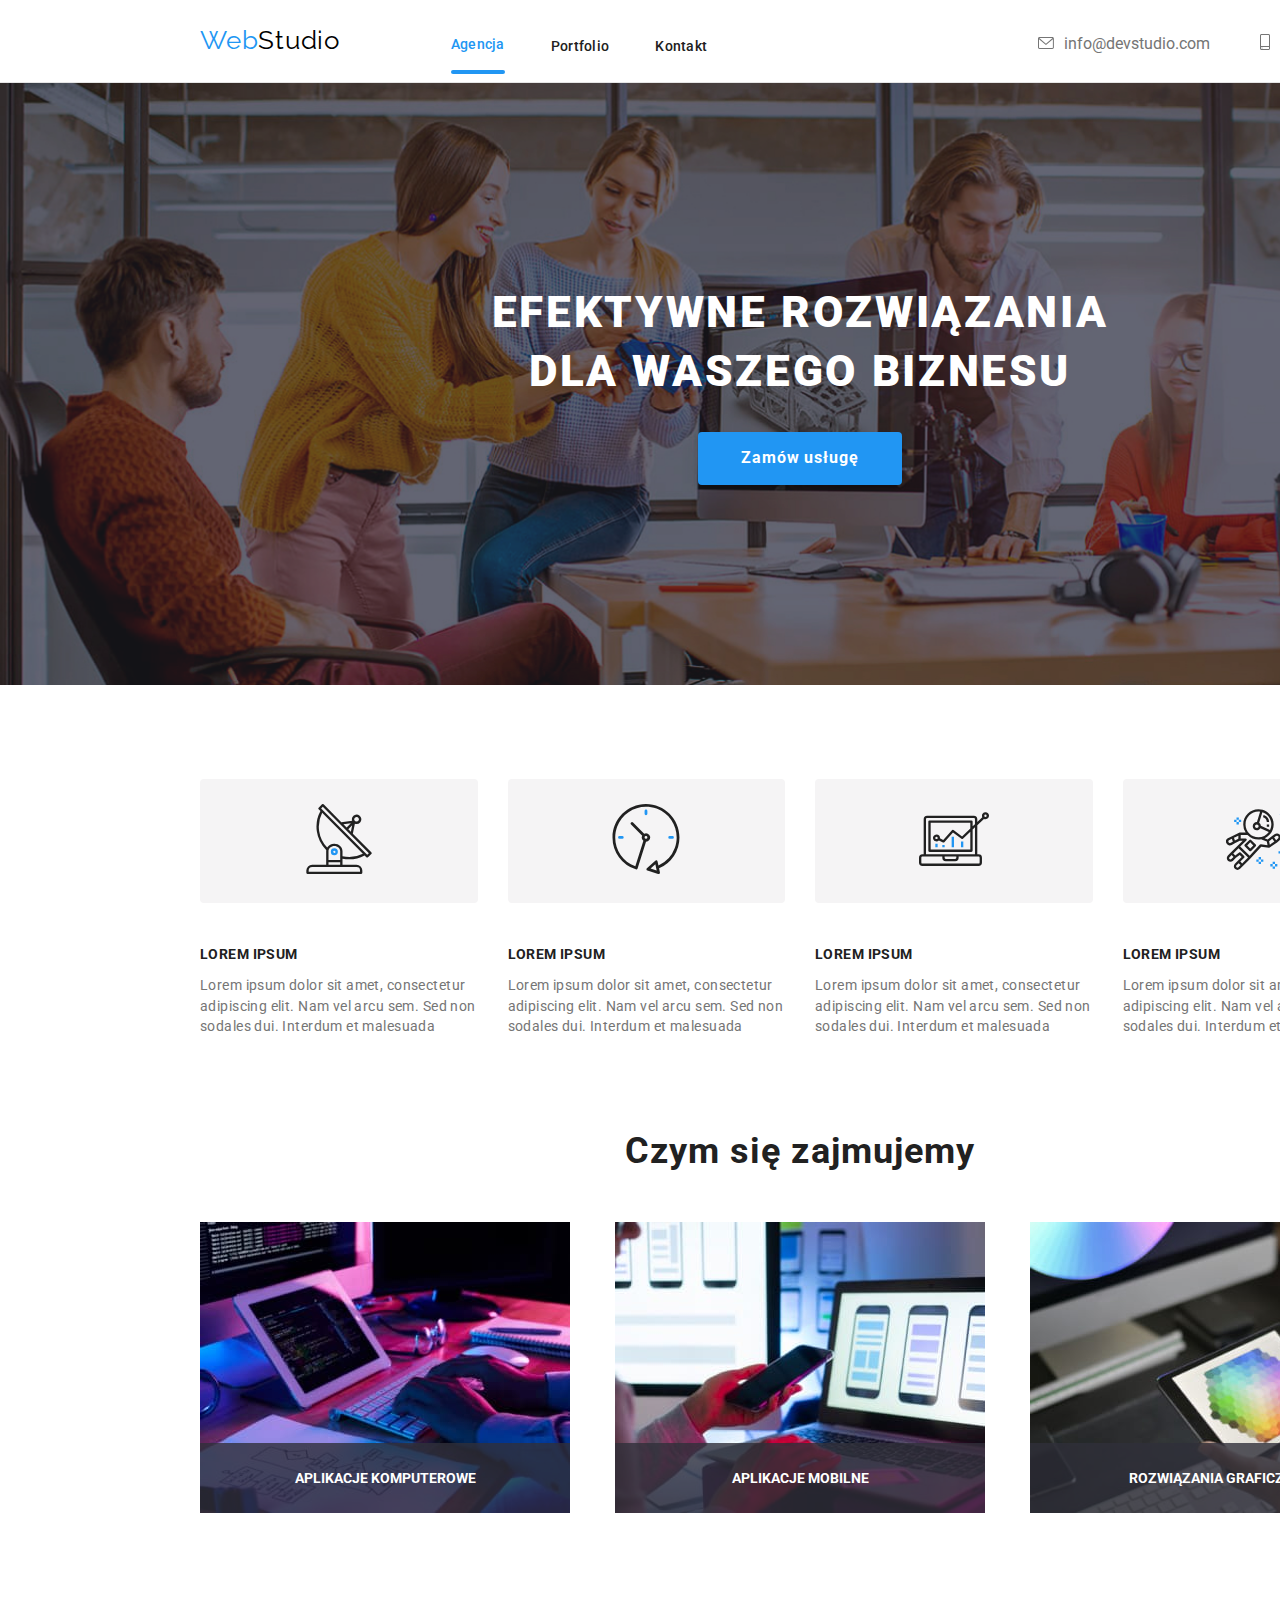
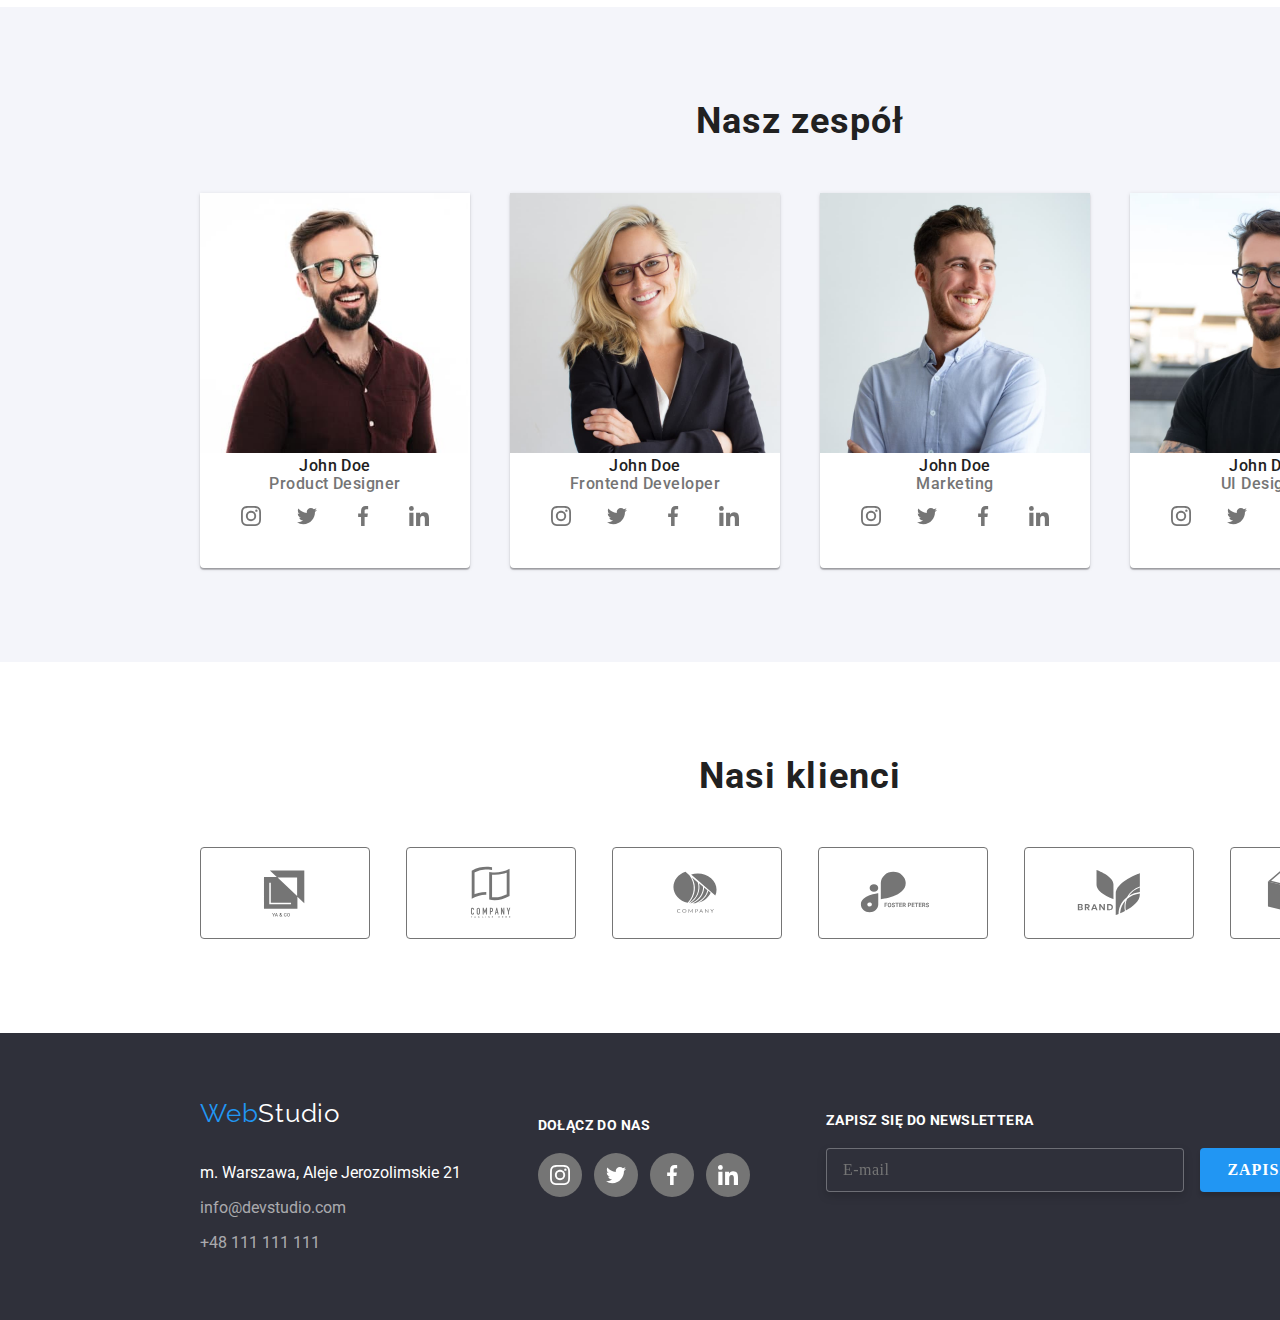
==== index.html @ c409498a "BEM" ====
<!DOCTYPE html>
<html lang="pl">
  <head>
    <meta charset="UTF-8" />
    <meta http-equiv="X-UA-Compatible" content="IE=edge" />
    <meta name="viewport" content="width=device-width, initial-scale=1.0" />
    <title>Studio</title>
    <link rel="stylesheet" href="css/modern-normalize.min.css" />
    <link rel="preconnect" href="https://fonts.googleapis.com" />
    <link rel="preconnect" href="https://fonts.gstatic.com" crossorigin />
    <link
      href="https://fonts.googleapis.com/css2?family=Raleway:wght@700&family=Roboto:wght@400;500;700;900&display=swap"
      rel="stylesheet"
    />
    <link rel="stylesheet" href="./css/main.min.css"/>
  </head>

  <body>
    <div class="page-wrapper">
      <header class="header-wrapper header--box">
        <!--start component logo -->
        <section>
          <a href="index.html" class="logo__link--text"
            >
            <div class="logo--underline">
              <span>Web</span><span class="logo--text-black">Studio</span>
            </div>
            </a
          >
        </section>
        <!-- end component logo -->
        <nav class="nav-position">
          <ul class="nav">
            <li>
              <a class="nav__link__text " href="index.html"
                ><span class="nav__text--side-active">Agencja</span></a
              >
            </li>
            <li>
              <a class="nav__link__text" href="portfolio.html"
                ><span class="nav__text--underline ">Portfolio</span></a
              >
            </li>
            <li>
              <a class="nav__link__text" href="#"
                ><span class="nav__text--underline">Kontakt</span></a
              >
            </li>
          </ul>
        </nav>

        <div class="header__contacts__wrapper">
          <a class="header__link--color  contact--underline" href="mailto:info@devstudio.com">
            <svg class="header__icon-envelope icon">
              <use href="./images/icons.svg#icon-envelope"></use></svg
            >info@devstudio.com</a
          >
            
          <a class="header__link--color contact--underline" href="tel:+48111111111">
            <svg class="header__icon-smartphone icon">
              <use href="./images/icons.svg#icon-smartphone"></use></svg
            >+48 111 111 111</a
          >
        </div>
      </header>

      <main>
        <section>
          <div class="title">
            <div class="banner-gradient">
              <h1 class="title-h1">
                efektywne rozwiązania dla waszego biznesu
              </h1>
              <button class="button-studio" type="button" data-modal-open>
                Zamów usługę
              </button>
            </div>
          </div>
        </section>

        <div class="container section-top">
          <div>
            <ul class="group-studio">
              <li>
                <div class="our-strengths-icon">
                  <svg class="icon">
                    <use href="./images/icons.svg#icon-antenna-1"></use>
                  </svg>
                </div>
                <h5>lorem ipsum</h5>
                <p class="our-strengths-text">
                  Lorem ipsum dolor sit amet, consectetur adipiscing elit. Nam
                  vel arcu sem. Sed non sodales dui. Interdum et malesuada
                </p>
              </li>
              <li>
                <div class="our-strengths-icon">
                  <svg class="icon">
                    <use href="./images/icons.svg#icon-clock-1"></use>
                  </svg>
                </div>
                <h5>lorem ipsum</h5>
                <p class="our-strengths-text">
                  Lorem ipsum dolor sit amet, consectetur adipiscing elit. Nam
                  vel arcu sem. Sed non sodales dui. Interdum et malesuada
                </p>
              </li>
              <li>
                <div class="our-strengths-icon">
                  <svg class="icon">
                    <use href="./images/icons.svg#icon-diagram-1"></use>
                  </svg>
                </div>
                <h5>lorem ipsum</h5>
                <p class="our-strengths-text">
                  Lorem ipsum dolor sit amet, consectetur adipiscing elit. Nam
                  vel arcu sem. Sed non sodales dui. Interdum et malesuada
                </p>
              </li>
              <li>
                <div class="our-strengths-icon">
                  <svg class="icon">
                    <use href="./images/icons.svg#icon-astronaut-1"></use>
                  </svg>
                </div>
                <h5>lorem ipsum</h5>
                <p class="our-strengths-text">
                  Lorem ipsum dolor sit amet, consectetur adipiscing elit. Nam
                  vel arcu sem. Sed non sodales dui. Interdum et malesuada
                </p>
              </li>
            </ul>
          </div>

          <section>
            <div>
              <h2>Czym się zajmujemy</h2>
              <ul class="group-studio">
                <li class="our-job">
                  <img
                    src="images/what_we_do/box_1.jpg"
                    alt="komputer"
                    width="370"
                    height="291"
                  />
                  <div class="our-job-background">
                    <p>Aplikacje komputerowe</p>
                  </div>
                </li>
                <li class="our-job">
                  <img
                    src="images/what_we_do/box_2.jpg"
                    alt="smartfon"
                    width="370"
                    height="291"
                  />
                  <div class="our-job-background">
                    <p>Aplikacje mobilne</p>
                  </div>
                </li>
                <li class="our-job">
                  <img
                    src="images/what_we_do/box_3.jpg"
                    alt="tablet"
                    width="370"
                    height="291"
                  />
                  <div class="our-job-background">
                    <p>Rozwiązania graficzne</p>
                  </div>
                </li>
              </ul>
            </div>
          </section>
        </div>

        <section>
          <div class="section-top section-team">
            <div class="container">
              <h2>Nasz zespół</h2>
              <ul class="group-studio">
                <li class="description-person box-shadow-person">
                  <img
                    src="images/our_team/team_card_1.jpg"
                    alt="Product Designer"
                    width="270"
                    height="260"
                  />
                  <p>John Doe</p>
                  <p class="position-person">Product Designer</p>
                  <div class="social-icons-person">
                    <ul class="social-icons__box">
                      <li class="social-icons__item">
                        <svg class="social-icons__icon icon">
                          <use href="./images/icons.svg#icon-instagram-2"></use>
                        </svg>
                      </li>
                      <li class="social-icons__item">
                        <svg class="social-icons__icon icon">
                          <use href="./images/icons.svg#icon-twitter-1"></use>
                        </svg>
                      </li>
                      <li class="social-icons__item">
                        <svg class="social-icons__icon icon">
                          <use href="./images/icons.svg#icon-facebook-1"></use>
                        </svg>
                      </li>
                      <li class="social-icons__item">
                        <svg class="social-icons__icon icon">
                          <use href="./images/icons.svg#icon-linkedin-1"></use>
                        </svg>
                      </li>
                    </ul>
                  </div>
                </li>

                <li class="description-person box-shadow-person">
                  <img
                    src="images/our_team/team_card_2.jpg"
                    alt="Frontend Developer"
                    width="270"
                    height="260"
                  />
                  <p>John Doe</p>
                  <p class="position-person">Frontend Developer</p>
                  <div class="social-icons-person">
                    <ul class="social-icons__box">
                      <li class="social-icons__item">
                        <svg class="social-icons__icon icon">
                          <use href="./images/icons.svg#icon-instagram-2"></use>
                        </svg>
                      </li>
                      <li class="social-icons__item">
                        <svg class="social-icons__icon icon">
                          <use href="./images/icons.svg#icon-twitter-1"></use>
                        </svg>
                      </li>
                      <li class="social-icons__item">
                        <svg class="social-icons__icon icon">
                          <use href="./images/icons.svg#icon-facebook-1"></use>
                        </svg>
                      </li>
                      <li class="social-icons__item">
                        <svg class="social-icons__icon icon">
                          <use href="./images/icons.svg#icon-linkedin-1"></use>
                        </svg>
                      </li>
                    </ul>
                  </div>
                </li>

                <li class="description-person box-shadow-person">
                  <img
                    src="images/our_team/team_card_3.jpg"
                    alt="Marketing"
                    width="270"
                    height="260"
                  />
                  <p>John Doe</p>
                  <p class="position-person">Marketing</p>
                  <div class="social-icons-person">
                    <ul class="social-icons__box">
                      <li class="social-icons__item">
                        <svg class="social-icons__icon icon">
                          <use href="./images/icons.svg#icon-instagram-2"></use>
                        </svg>
                      </li>
                      <li class="social-icons__item">
                        <svg class="social-icons__icon icon">
                          <use href="./images/icons.svg#icon-twitter-1"></use>
                        </svg>
                      </li>
                      <li class="social-icons__item">
                        <svg class="social-icons__icon icon">
                          <use href="./images/icons.svg#icon-facebook-1"></use>
                        </svg>
                      </li>
                      <li class="social-icons__item">
                        <svg class="social-icons__icon icon">
                          <use href="./images/icons.svg#icon-linkedin-1"></use>
                        </svg>
                      </li>
                    </ul>
                  </div>
                </li>

                <li class="description-person box-shadow-person">
                  <img
                    src="images/our_team/team_card_4.jpg"
                    alt="UI Designer"
                    width="270"
                    height="260"
                  />
                  <p>John Doe</p>
                  <p class="position-person">UI Designer</p>
                  <div class="social-icons-person">
                    <ul class="social-icons__box">
                      <li class="social-icons__item">
                        <svg class="social-icons__icon icon">
                          <use href="./images/icons.svg#icon-instagram-2"></use>
                        </svg>
                      </li>
                      <li class="social-icons__item">
                        <svg class="social-icons__icon icon">
                          <use href="./images/icons.svg#icon-twitter-1"></use>
                        </svg>
                      </li>
                      <li class="social-icons__item">
                        <svg class="social-icons__icon icon">
                          <use href="./images/icons.svg#icon-facebook-1"></use>
                        </svg>
                      </li>
                      <li class="social-icons__item">
                        <svg class="social-icons__icon icon">
                          <use href="./images/icons.svg#icon-linkedin-1"></use>
                        </svg>
                      </li>
                    </ul>
                  </div>
                </li>
              </ul>
            </div>
          </div>
        </section>
        <section class="section-top section-bottom container">
          <h2>Nasi klienci</h2>
          <ul class="customers">
            <li class="customers-icon-box">
              <svg class="icon">
                <use href="./images/icons.svg#icon-Logo"></use>
              </svg>
            </li>
            <li class="customers-icon-box">
              <svg class="icon">
                <use href="./images/icons.svg#icon-Logo1"></use>
              </svg>
            </li>
            <li class="customers-icon-box">
              <svg class="icon">
                <use href="./images/icons.svg#icon-Logo2"></use>
              </svg>
            </li>
            <li class="customers-icon-box">
              <svg class="icon">
                <use href="./images/icons.svg#icon-Logo3"></use>
              </svg>
            </li>
            <li class="customers-icon-box">
              <svg class="icon">
                <use href="./images/icons.svg#icon-Logo4"></use>
              </svg>
            </li>
            <li class="customers-icon-box">
              <svg class="icon">
                <use href="./images/icons.svg#icon-Logo5"></use>
              </svg>
            </li>
          </ul>
        </section>
      </main>

      <footer>
        <div class="footer-wrapper footer--background">
          <div>
            <!-- start component logo -->
            <section>
              <a href="index.html" class=" logo__link--text"
                ><span>Web</span><span class="logo--text-white">Studio</span></a
              >
            </section>
            <!-- end component logo -->
            <address class="footer__address--padding">
              <ul>
                <li>
                  <a
                    class="footer__link--color-white"
                    href="https://goo.gl/maps/inEjP3cUXhnqV63DA"
                    target="_blank"
                    rel="noopener nofollow noreferrer"
                  >
                    m. Warszawa, Aleje Jerozolimskie 21</a
                  >
                </li>
                <li>
                  <a class="footer__link--color-gray" href="mailto:info@devstudio.com"
                    >info@devstudio.com</a
                  >
                </li>
                <li>
                  <a class="footer__link--color-gray" href="tel:+48111111111"
                    >+48 111 111 111</a
                  >
                </li>
              </ul>
            </address>
          </div>
          <div class="footer__social-icons__box">
            <span class="footer__title">dołącz do nas</span>
              <div class="social-icon__box--space">
               <ul class="social-icons__box" >
                <li class="social-icons__item footer__social-icons__item">
                  <svg class="social-icons__icon icon">
                    <use href="./images/icons.svg#icon-instagram-2"></use>
                  </svg>
                </li>
                <li class="social-icons__item footer__social-icons__item">
                  <svg class="social-icons__icon icon">
                    <use href="./images/icons.svg#icon-twitter-1"></use>
                  </svg>
                </li>
                <li class="social-icons__item footer__social-icons__item">
                  <svg class="social-icons__icon icon">
                    <use href="./images/icons.svg#icon-facebook-1"></use>
                  </svg>
                </li>
                <li class="social-icons__item footer__social-icons__item">
                  <svg class="social-icons__icon icon">
                    <use href="./images/icons.svg#icon-linkedin-1"></use>
                  </svg>
                </li>
               </ul>
              </div>
          </div>
          <section class="footer__newsletter">
            <span class="footer__newsletter--title">Zapisz się do newslettera</span>
            <form name="signup_form" autocomplete="on" novalidate>
              <label>
                <input
                  type="email"
                  name="E-mail"
                  placeholder="E-mail"
                  class="footer__newsletter__input"
                />
              </label>
              <button type="submit" class="footer__newsletter__button">
                <span class="footer__newsletter__button--text">Zapisz się</span>
                <svg class="icon footer__newsletter__icon-send">
                  <use href="./images/icons.svg#icon-icon_send"></use>
                </svg>
              </button>
            </form>
          </section>
        </div>
      </footer>
      <div class="backdrop is-hidden" data-modal>
        <div class="modal">
          <button type="button" class="close-btn" data-modal-close>
            <svg>
              <use href="./images/icons.svg#icon-close-black-18dp-2-1" />
            </svg>
            </button>
            <h2 class="modal-title">
              Zostaw swoje dane w formularzu poniżej
            </h2>
            <form name="signup_form" autocomplete="on">
              <label class="form-element form-element-input">
                <span class="modal-form-text">Imię</span>
                <input type="text" name="name" class="modal-form-box" />
                <svg class="input-icon">
                  <use href="images/icons.svg#icon-icon_person"></use>
                </svg>
              </label>
              <label class="form-element form-element-input">
                <span class="modal-form-text">Telefon</span>
                <input type="tel" name="phone_number" class="modal-form-box" />
                <svg class="input-icon">
                  <use href="images/icons.svg#icon-icon_tel"></use>
                </svg>
              </label>
              <label class="form-element form-element-input">
                <span class="modal-form-text">E-mail</span>
                <input type="email" name="email" class="modal-form-box" />
                <svg class="input-icon">
                  <use href="./images/icons.svg#icon-email-black-18dp-1"></use>
                </svg>
              </label>
              <label class="form-element form-element-input">
                <span class="modal-form-text">Komentarz</span>
                <textarea
                  class="modal-form-textarea"
                  name="feedback"
                  rows="6"
                  placeholder="Wprowadź tekst"
                ></textarea>
              </label>
              <label class="modal-checkbox">
                
                <span class="modal-checkbox-text"
                  >Oświadczam iż akceptuję
                  <a href="#" class="modal-checkbox-link">Regulamin</a> i
                  <a href="#" class="modal-checkbox-link"
                    >Politykę Prywatności</a
                  ></span
                >
                <input
                  type="checkbox"
                  name="statute"
                  value="Oświadczam iż akceptuję Regulamin i Politykę Prywatności."
                />
                <span class="checkmark">
                  <svg class="modal-checkbox-icon">
                    <use href="./images/icons.svg#icon-icon-check"></use>
                  </svg>
                </span>
              </label>
              <div class="modal-button-position">
                <button type="submit" class="modal-form-button">Wyślij</button>
              </div>
            </form>
          </button>
        </div>
      </div>
    </div>
    <script src="./js/modal.js"></script>
  </body>
</html>
---- css/main.min.css ----
.title-h1{text-transform:uppercase;color:var(--white-color);width:617px;margin:0 auto}.title{text-align:center;background:var(--dark-color);background:url("../images/banner/banner.jpg") no-repeat 50% 50%/cover}.banner-gradient{background-color:var(--banner-background);padding:200px}.description-person{background:var(--white-color);font-weight:500;text-align:center;letter-spacing:.03em}.box-shadow-person{-webkit-box-shadow:0 1px 4px rgba(0,0,0,.12),0 1px 1px rgba(0,0,0,.14),0 2px 1px rgba(0,0,0,.2);box-shadow:0 1px 4px rgba(0,0,0,.12),0 1px 1px rgba(0,0,0,.14),0 2px 1px rgba(0,0,0,.2);border-bottom-left-radius:4px;border-bottom-right-radius:4px;padding-bottom:30px}.position-person,.social-icons-person{color:var(--gray-color)}.button-studio{text-align:center;margin-top:30px;background:var(--blue-color);border:2px solid var(--blue-color);border-radius:4px;-webkit-box-shadow:0px 4px 4px rgba(0,0,0,.25);box-shadow:0px 4px 4px rgba(0,0,0,.25);color:var(--white-color);font-weight:700;line-height:1.8;letter-spacing:.06em;padding:10px 41px}.button-studio:focus,.button-studio:hover{color:var(--blue-color);background-color:var(--white-color);-webkit-transition:var(--transition);transition:var(--transition)}.button-portfolio{font-style:medium;font-weight:500;line-height:1.39;background:var(--light-gray-color);border:var(--light-gray-color);border-radius:4px;display:inline;text-align:center;letter-spacing:.03em;margin:0px 8px 34px 0px;padding:6px 22px 6px 22px}.button-portfolio:focus,.button-portfolio:hover{background:var(--blue-color);color:var(--white-color);border:var(--blue-color);border-radius:4px;text-shadow:0px 4px 4px rgba(0,0,0,.25);-webkit-box-shadow:0 1px 1px rgba(0,0,0,.12),0 4px 4px rgba(0,0,0,.06),1px 4px 6px rgba(0,0,0,.16);box-shadow:0 1px 1px rgba(0,0,0,.12),0 4px 4px rgba(0,0,0,.06),1px 4px 6px rgba(0,0,0,.16);-webkit-transition:var(--transition);transition:var(--transition)}.group-buttons{display:-webkit-box;display:-ms-flexbox;display:flex;-webkit-box-pack:center;-ms-flex-pack:center;justify-content:center}.description-project-app{font-size:16px;line-height:2.5;color:var(--gray-color);padding-bottom:20px}.description-project-hidden{color:var(--white-color);background-color:var(--blue-transparent-background);font-size:18px;font-weight:400;line-height:1.55;letter-spacing:.03em;position:absolute;margin:0 auto;padding:50px 25px 50px 20px;-webkit-transform:translateY(100%);transform:translateY(100%);-webkit-transition:var(--transition);transition:var(--transition);z-index:0;visibility:hidden}.group-portfolio li:hover .description-project-hidden,.group-portfolio li:focus .description-project-hidden{-webkit-transform:translateY(0%);transform:translateY(0%);visibility:visible}.group-portfolio li:hover{-webkit-box-shadow:0 1px 1px rgba(0,0,0,.12),0 4px 4px rgba(0,0,0,.06),1px 4px 6px rgba(0,0,0,.16);box-shadow:0 1px 1px rgba(0,0,0,.12),0 4px 4px rgba(0,0,0,.06),1px 4px 6px rgba(0,0,0,.16);cursor:pointer}.description-project{position:relative;font-weight:700;font-size:18px;line-height:3.1;text-align:Left;vertical-align:Top;margin-top:15px;margin-bottom:30px;overflow:hidden;z-index:2}.description-project>p{padding-left:24px;background:var(--white-color);position:relative;z-index:2}.header__contacts__wrapper{display:-webkit-box;display:-ms-flexbox;display:flex;-webkit-box-pack:center;-ms-flex-pack:center;justify-content:center;-webkit-box-align:center;-ms-flex-align:center;align-items:center;gap:50px}.header__link--color{color:var(--gray-color)}.header__link--color:hover{color:var(--blue-color)}.header__icon-envelope{width:16px;height:12px;margin-right:10px}.header__icon-smartphone{width:10px;height:16px;margin-right:10px}.contact--underline{position:relative}.contact--underline::after{content:"";width:0;height:4px;position:absolute;top:36px;right:0;border-radius:2px;background:var(--blue-color);-webkit-transition:width .5s,right .5s;transition:width .5s,right .5s}.contact--underline:hover::after{width:100%;left:0}.footer__address--padding{padding-top:20px}.footer__link--color-white{color:var(--white-color);line-height:2.2}.footer__link--color-gray{color:var(--light-gray-text-color);line-height:2.2}.footer-wrapper{display:-webkit-box;display:-ms-flexbox;display:flex;-webkit-box-pack:justify;-ms-flex-pack:justify;justify-content:space-between;-webkit-box-align:center;-ms-flex-align:center;align-items:center;padding:60px 200px 60px 200px}.footer--background{background:var(--dark-color)}.header-wrapper{display:-webkit-box;display:-ms-flexbox;display:flex;-webkit-box-align:first baseline;-ms-flex-align:first baseline;align-items:first baseline;-webkit-box-pack:justify;-ms-flex-pack:justify;justify-content:space-between;padding:20px 200px 20px 200px}.header--box{border-bottom:1px solid var(--line-main-color)}.social-icons__box{display:-webkit-box;display:-ms-flexbox;display:flex;-webkit-box-pack:center;-ms-flex-pack:center;justify-content:center;-webkit-box-align:center;-ms-flex-align:center;align-items:center;gap:12px}.social-icon__box--space{padding-top:20px}.social-icons__item{border-radius:50%;text-align:center;width:44px;height:44px;padding-top:12px;cursor:pointer}.social-icons__item:focus,.social-icons__item:hover{background-color:var(--blue-color);color:var(--white-color);-webkit-transition:var(--transition);transition:var(--transition)}.social-icons__icon{width:20px;height:20px}.footer__title{font-size:14px;font-weight:700;letter-spacing:.03em;text-transform:uppercase;color:var(--white-color)}.footer__social-icons__box{display:-webkit-box;display:-ms-flexbox;display:flex;-webkit-box-orient:vertical;-webkit-box-direction:normal;-ms-flex-direction:column;flex-direction:column;padding-bottom:40px}.footer__social-icons__item{background-color:var(--gray-color);color:var(--white-color)}.logo__link--text{font-family:"raleway",sans-serif;color:var(--blue-color);font-size:26px;letter-spacing:.03em;line-height:1.6}.logo__link--text:hover .logo--text-white,.logo__link--text:hover .logo--text-black{color:var(--blue-color);-webkit-transition:var(--transition);transition:var(--transition)}.logo--underline{position:relative}.logo--underline::after{content:"";width:0;height:4px;position:absolute;top:51px;border-radius:2px;right:0;background:var(--blue-color);-webkit-transition:width .5s,right .5s;transition:width .5s,right .5s}.logo--underline:hover::after{width:100%;left:0}.logo--text-black{color:var(--logo-black-color)}.logo--text-white{color:var(--white-color)}.backdrop{position:fixed;left:0;top:0;width:100%;height:100%;background-color:rgba(0,0,0,.2);-webkit-transition-property:opacity,scale,visibility;transition-property:opacity,scale,visibility;-webkit-transition-duration:1s;transition-duration:1s}.is-hidden{scale:0;opacity:0;visibility:hidden;pointer-events:none}.modal{position:absolute;top:50%;left:50%;-webkit-transform:translate(-50%, -50%);transform:translate(-50%, -50%);width:528px;min-height:581px;background-color:var(--white-color)}.close-btn{position:absolute;right:8px;top:8px;background-color:var(--white-color);border:1px solid rgba(0,0,0,.1);border-radius:50%;width:30px;height:30px}.close-btn svg{margin-top:4px;width:18px;height:18px}input::-webkit-input-placeholder{font-family:Roboto serif;font-size:16px;font-weight:400;line-height:1.8;letter-spacing:.03em;text-align:left}input::-moz-placeholder{font-family:Roboto serif;font-size:16px;font-weight:400;line-height:1.8;letter-spacing:.03em;text-align:left}input:-ms-input-placeholder{font-family:Roboto serif;font-size:16px;font-weight:400;line-height:1.8;letter-spacing:.03em;text-align:left}input::-ms-input-placeholder{font-family:Roboto serif;font-size:16px;font-weight:400;line-height:1.8;letter-spacing:.03em;text-align:left}input::placeholder{font-family:Roboto serif;font-size:16px;font-weight:400;line-height:1.8;letter-spacing:.03em;text-align:left}.modal-title{font-family:Roboto serif;font-size:20px;font-weight:700;line-height:1.2;letter-spacing:.03em;text-align:center;color:var(--black-text-color);padding-bottom:2px;padding-top:2px;margin-top:40px;margin-bottom:12px}.form-element{display:-webkit-box;display:-ms-flexbox;display:flex;-webkit-box-orient:vertical;-webkit-box-direction:normal;-ms-flex-flow:column nowrap;flex-flow:column nowrap}.form-element-input{position:relative;width:448px;margin:0 auto}.input-icon{position:absolute;z-index:2;left:11px;top:39px;height:18px;width:18px;fill:var(--gray-color)}.modal-form-text{font-family:Roboto serif;font-size:12px;font-weight:400;line-height:14px;letter-spacing:.01em;text-align:left;color:var(--gray-color);padding-top:10px;padding-bottom:4px}textarea{width:448px;border:1px solid rgba(33,33,33,.2);border-radius:4px;height:120px;resize:none;padding-top:12px;padding-left:16px}textarea::-webkit-input-placeholder{font-family:Roboto serif;font-weight:400;font-size:12px;line-height:1.2;color:rgba(117,117,117,.5)}textarea::-moz-placeholder{font-family:Roboto serif;font-weight:400;font-size:12px;line-height:1.2;color:rgba(117,117,117,.5)}textarea:-ms-input-placeholder{font-family:Roboto serif;font-weight:400;font-size:12px;line-height:1.2;color:rgba(117,117,117,.5)}textarea::-ms-input-placeholder{font-family:Roboto serif;font-weight:400;font-size:12px;line-height:1.2;color:rgba(117,117,117,.5)}textarea::placeholder{font-family:Roboto serif;font-weight:400;font-size:12px;line-height:1.2;color:rgba(117,117,117,.5)}.modal-checkbox{display:-webkit-box;display:-ms-flexbox;display:flex;-webkit-box-align:center;-ms-flex-align:center;align-items:center;margin-top:20px;margin-bottom:30px}.modal-checkbox input{opacity:0;cursor:pointer;height:0;width:0}.checkmark{height:15px;width:16px;background-color:var(--white-color);border:2px solid #000;position:absolute;left:63px;cursor:pointer;border-radius:2px}.modal-checkbox-icon{height:15px;width:16px;visibility:hidden}.modal-checkbox input:checked~.checkmark .modal-checkbox-icon{background-color:var(--blue-color);border:none;border-radius:2px;visibility:visible;position:absolute;top:-2px;left:-2px}.modal-checkbox input:checked~.checkmark{border:2px solid var(--white-color)}.modal-checkbox-text{font-family:Roboto serif;font-weight:400;font-size:14px;line-height:2;letter-spacing:.03em;color:var(--gray-color);padding-left:88px;cursor:default}.modal-checkbox-link{color:var(--blue-color);text-decoration:underline;cursor:pointer}.modal-form-box{width:448px;border:1px solid rgba(33,33,33,.2);border-radius:4px;height:40px;position:relative;padding-left:42px;-webkit-box-sizing:border-box;box-sizing:border-box}.modal-form-box:focus+.input-icon,.modal-form-box:active+.input-icon,.modal-form-textarea:focus,.modal-form-textarea:active,.modal-form-box:active,.modal-form-box:focus{fill:var(--blue-color);border-color:var(--blue-color);outline:none;-webkit-transition:var(--transition);transition:var(--transition)}.modal-form-button{width:200px;height:50px;margin-bottom:40px;background:var(--blue-color);-webkit-box-shadow:0 4px 4px rgba(0,0,0,.15);box-shadow:0 4px 4px rgba(0,0,0,.15);border:none;border-radius:4px;font-family:Roboto serif;font-weight:700;font-size:16px;line-height:1.8;cursor:pointer;text-align:center;letter-spacing:.06em;color:var(--white-color);-webkit-transition:var(--transition);transition:var(--transition)}.modal-form-button:hover{-webkit-transform:scale(1.1);transform:scale(1.1)}.modal-button-position{display:-webkit-box;display:-ms-flexbox;display:flex;-webkit-box-pack:center;-ms-flex-pack:center;justify-content:center}.nav{display:-webkit-box;display:-ms-flexbox;display:flex;-webkit-box-pack:justify;-ms-flex-pack:justify;justify-content:space-between;-webkit-box-align:center;-ms-flex-align:center;align-items:center;gap:46px}.nav__link__text{font-style:medium;font-weight:500;font-size:14px;line-height:1.6;letter-spacing:.02em;color:var(--black-text-color)}.nav__text--side-active{color:var(--blue-color)}.nav__text--side-active:after{display:block;content:"";position:relative;width:100%;height:4px;top:15px;border-radius:2px;background:var(--blue-color);-webkit-transition:var(--transition);transition:var(--transition)}.nav__text--underline{position:relative}.nav__text--underline::after{content:"";width:0;height:4px;position:absolute;top:33px;right:0;border-radius:2px;background:var(--blue-color);-webkit-transition:width .5s,right .5s;transition:width .5s,right .5s}.nav__text--underline:hover::after{width:100%;left:0}.footer__newsletter{padding-bottom:50px}.footer__social-icon--title,.footer__newsletter--title{font-size:14px;font-weight:700;letter-spacing:.03em;text-transform:uppercase;color:var(--white-color)}.footer__newsletter__input{margin-top:18px;height:44px;width:358px;border:1px solid rgba(255,255,255,.3);border-radius:4px;background-color:var(--dark-color);-webkit-filter:drop-shadow(0 4px 4px rgba(0, 0, 0, 0.15));filter:drop-shadow(0 4px 4px rgba(0, 0, 0, 0.15));padding-left:16px;color:var(--white-color)}.footer__newsletter__icon-send{color:var(--white-color);height:24px;width:24px}.footer__newsletter__button{height:44px;width:200px;border:none;border-radius:4px;background-color:var(--blue-color);-webkit-box-shadow:0 4px 4px rgba(0,0,0,.15);box-shadow:0 4px 4px rgba(0,0,0,.15);cursor:pointer;display:-webkit-inline-box;display:-ms-inline-flexbox;display:inline-flex;-webkit-box-pack:center;-ms-flex-pack:center;justify-content:center;-webkit-box-align:center;-ms-flex-align:center;align-items:center;margin-left:12px;-webkit-transition:var(--transition);transition:var(--transition)}.footer__newsletter__button--text{padding:10px 24px 10px 0px;color:var(--white-color);font-family:Roboto serif;text-transform:uppercase;font-size:16px;font-weight:700;letter-spacing:.06em}.footer__newsletter__button:hover{-webkit-transform:scale(1.1);transform:scale(1.1)}.nav-position{padding-right:220px}.group-studio{display:-webkit-box;display:-ms-flexbox;display:flex;-webkit-box-pack:justify;-ms-flex-pack:justify;justify-content:space-between;padding-bottom:94px;gap:30px}.customers{display:-webkit-box;display:-ms-flexbox;display:flex;-webkit-box-pack:justify;-ms-flex-pack:justify;justify-content:space-between;text-align:center}.group-portfolio{display:-webkit-box;display:-ms-flexbox;display:flex;-ms-flex-wrap:wrap;flex-wrap:wrap;-webkit-box-pack:justify;-ms-flex-pack:justify;justify-content:space-between}.customers svg{width:106px;height:60px}.customers li{color:var(--gray-color);cursor:pointer}.customers li:hover,.customers li:focus{color:var(--blue-color);border:1px solid var(--blue-color);-webkit-transition:var(--transition);transition:var(--transition)}.customers-icon-box{-webkit-box-sizing:border-box;box-sizing:border-box;width:170px;height:92px;border:1px solid var(--gray-color);border-radius:4px;display:-webkit-box;display:-ms-flexbox;display:flex;-webkit-box-pack:center;-ms-flex-pack:center;justify-content:center;-webkit-box-align:center;-ms-flex-align:center;align-items:center}.our-strengths-text{font-size:14px;line-height:1.46;letter-spacing:.03em;color:var(--gray-color)}.our-job{position:relative}.our-job img{float:left}.our-job-background{position:absolute;color:var(--white-color);background-color:var(--grey-transparent-background);width:100%;bottom:0}.our-job-background>p{text-transform:uppercase;font-size:14px;font-weight:700;text-align:center;padding:27px}.our-strengths-icon{margin-bottom:30px;background-color:var(--light-gray-color);border-radius:4px;text-align:center;padding:25px 0px 25px 0px}.our-strengths-icon svg{width:70px;height:70px;cursor:auto}.section-team{background:var(--bg-team-white-color);width:1600px}*{margin:0;padding:0}a:hover,a:focus{color:var(--blue-color)}a:link{text-decoration:none;-webkit-transition:var(--transition);transition:var(--transition)}ul{list-style:none}address{font-style:normal}button{cursor:pointer}.page-wrapper{width:1600px;margin:0px auto}.container{width:1200px;margin:0px auto}.section-top{padding-top:94px}.section-bottom{padding-bottom:94px}.icon{display:inline-block;stroke-width:0;stroke:currentColor;fill:currentColor}:root{--black-text-color: #212121;--white-color: #ffffff;--gray-color: #757575;--dark-color: #2f303a;--blue-color: #2196f3;--line-main-color: #e5e5e5;--light-gray-color: #f5f4f5;--logo-black-color: #000000;--bg-team-white-color: #f4f5fa;--light-gray-text-color: rgba(255, 255, 255, 0.6);--banner-background: rgba(47, 48, 58, 0.4);--grey-transparent-background: rgba(47, 48, 58, 0.8);--transition: transform 250ms var(--cubic-bezier), background-color 250ms var(--cubic-bezier), border-color 250ms var(--cubic-bezier), visibility 250ms var(--cubic-bezier);--cubic-bezier: cubic-bezier(0.4, 0, 0.2, 1);--blue-transparent-background: #2196f3e6}body{font-family:"roboto",sans-serif;font-weight:400;font-size:16px;background:var(--white-color);color:var(--black-text-color)}h1{font-weight:900;font-size:44px;line-height:1.36;letter-spacing:.06em}h2{font-weight:700;font-size:36px;text-align:center;letter-spacing:.03em;margin-bottom:50px}h5{font-weight:700;font-size:14px;letter-spacing:.03em;text-transform:uppercase;line-height:3}/*# sourceMappingURL=main.min.css.map */
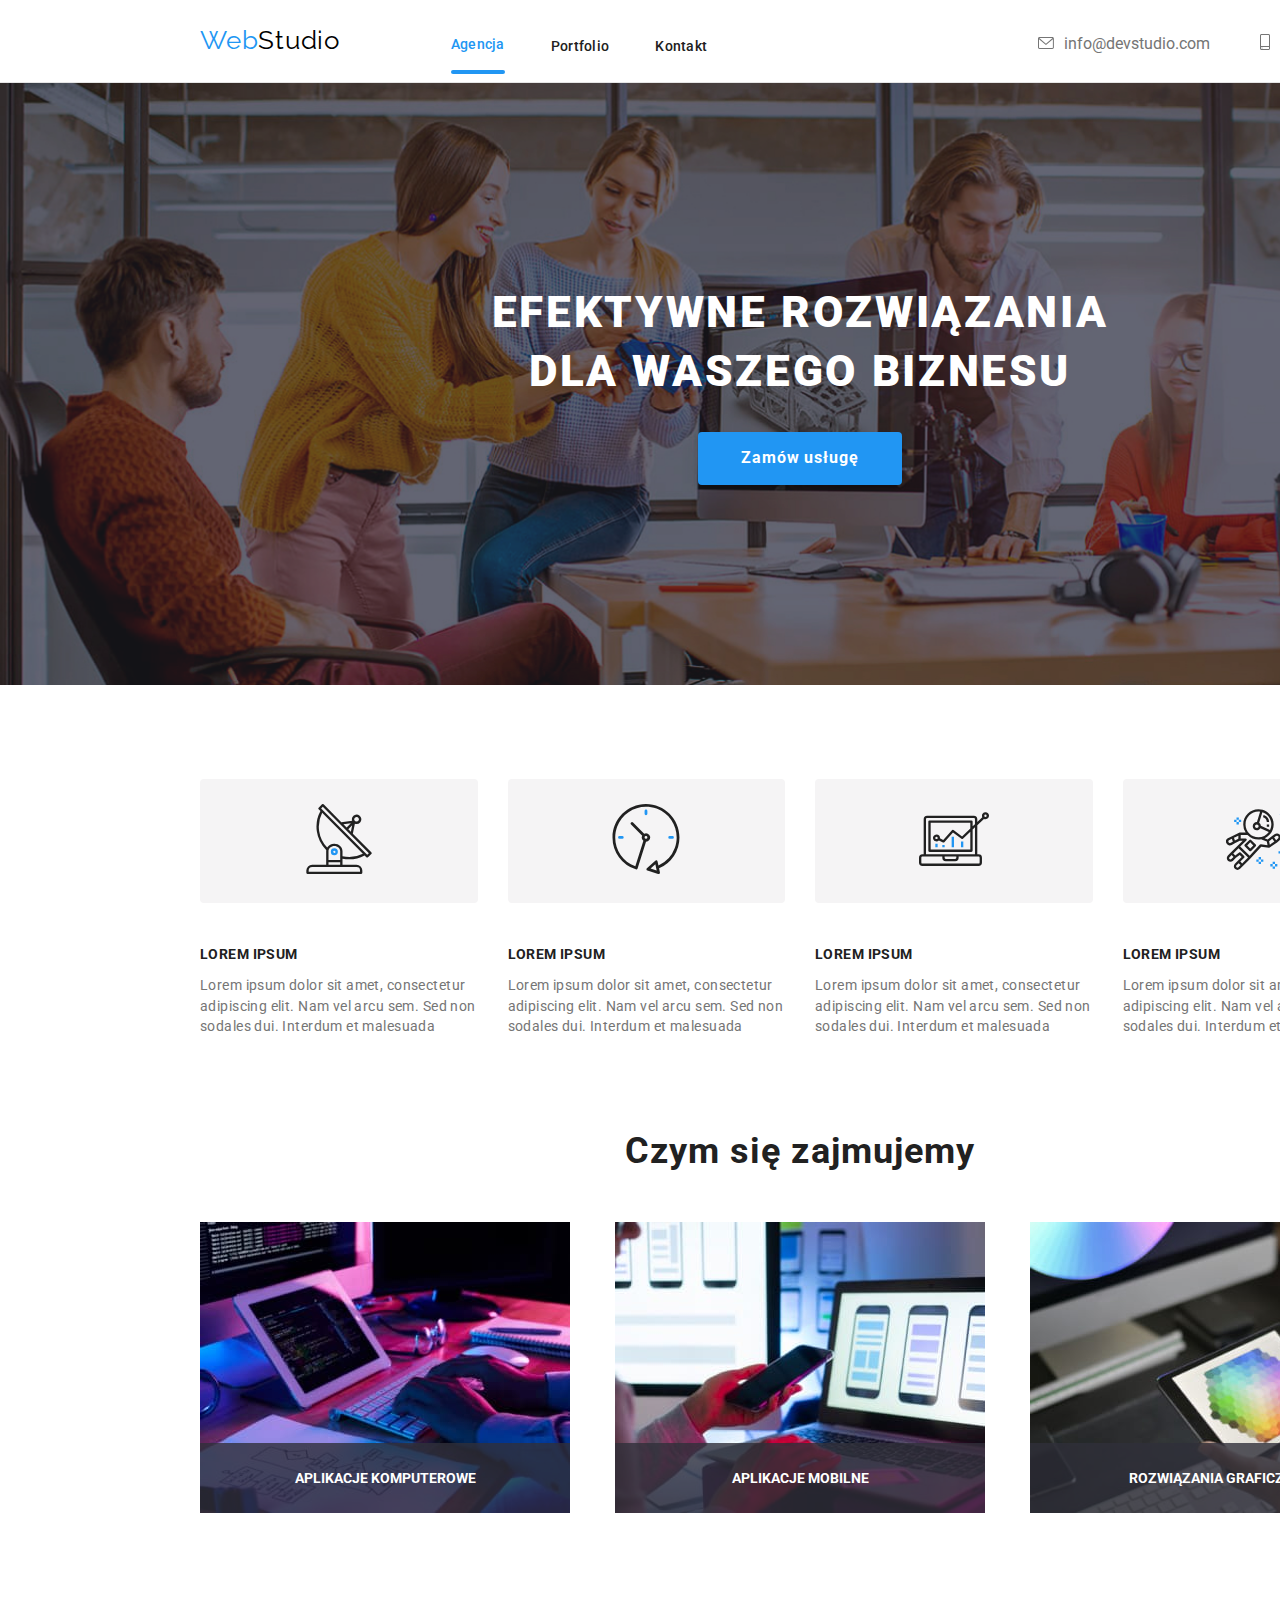
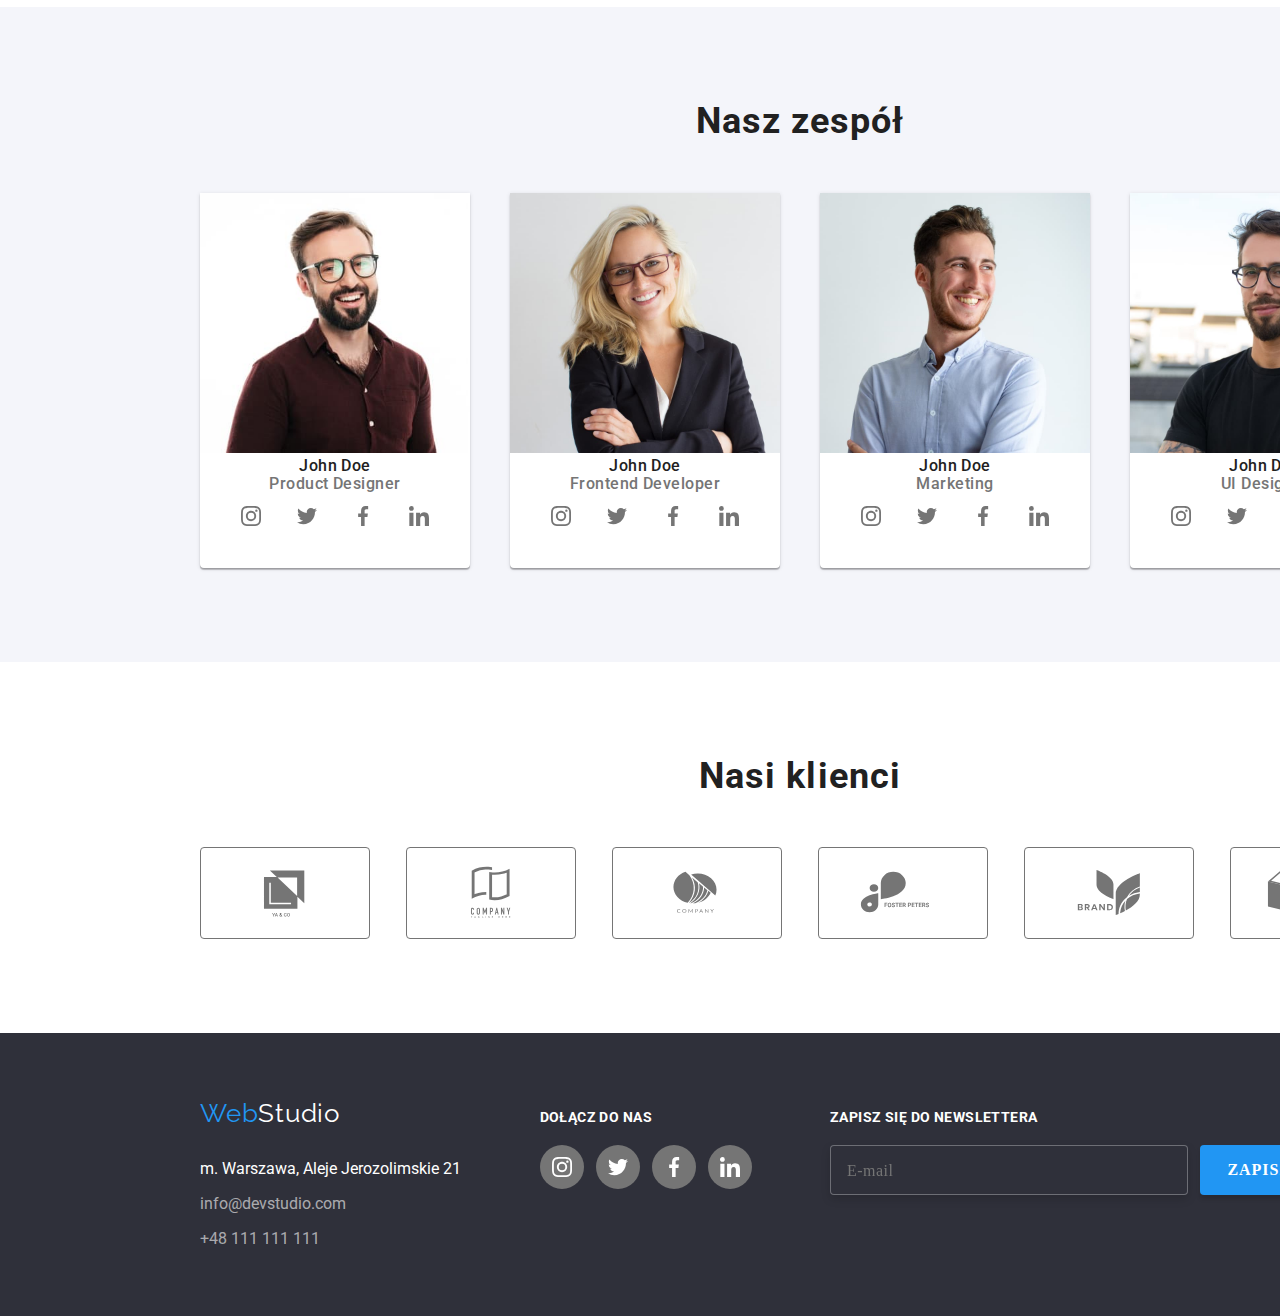
==== commit eccf74bd: "BEM footer" ====
--- a/index.html
+++ b/index.html
@@ -394,7 +394,7 @@
               </ul>
             </address>
           </div>
-          <div class="footer__social-icons__box">
+          <section class="footer__social-icons__box">
             <span class="footer__title">dołącz do nas</span>
               <div class="social-icon__box--space">
                <ul class="social-icons__box" >
@@ -420,21 +420,21 @@
                 </li>
                </ul>
               </div>
-          </div>
-          <section class="footer__newsletter">
-            <span class="footer__newsletter--title">Zapisz się do newslettera</span>
-            <form name="signup_form" autocomplete="on" novalidate>
+          </section>
+          <section class="footer__newsletter__box">
+            <span class="footer__title">Zapisz się do newslettera</span>
+            <form name="signup_form" autocomplete="on" novalidate class="item__flex">
               <label>
                 <input
                   type="email"
                   name="E-mail"
                   placeholder="E-mail"
-                  class="footer__newsletter__input"
+                  class="newsletter__input"
                 />
               </label>
-              <button type="submit" class="footer__newsletter__button">
-                <span class="footer__newsletter__button--text">Zapisz się</span>
-                <svg class="icon footer__newsletter__icon-send">
+              <button type="submit" class="newsletter__button">
+                <span class="newsletter__button__text">zapisz się</span>
+                <svg class="newsletter__icon-send icon">
                   <use href="./images/icons.svg#icon-icon_send"></use>
                 </svg>
               </button>
--- a/css/main.min.css
+++ b/css/main.min.css
@@ -1 +1 @@
-.title-h1{text-transform:uppercase;color:var(--white-color);width:617px;margin:0 auto}.title{text-align:center;background:var(--dark-color);background:url("../images/banner/banner.jpg") no-repeat 50% 50%/cover}.banner-gradient{background-color:var(--banner-background);padding:200px}.description-person{background:var(--white-color);font-weight:500;text-align:center;letter-spacing:.03em}.box-shadow-person{-webkit-box-shadow:0 1px 4px rgba(0,0,0,.12),0 1px 1px rgba(0,0,0,.14),0 2px 1px rgba(0,0,0,.2);box-shadow:0 1px 4px rgba(0,0,0,.12),0 1px 1px rgba(0,0,0,.14),0 2px 1px rgba(0,0,0,.2);border-bottom-left-radius:4px;border-bottom-right-radius:4px;padding-bottom:30px}.position-person,.social-icons-person{color:var(--gray-color)}.button-studio{text-align:center;margin-top:30px;background:var(--blue-color);border:2px solid var(--blue-color);border-radius:4px;-webkit-box-shadow:0px 4px 4px rgba(0,0,0,.25);box-shadow:0px 4px 4px rgba(0,0,0,.25);color:var(--white-color);font-weight:700;line-height:1.8;letter-spacing:.06em;padding:10px 41px}.button-studio:focus,.button-studio:hover{color:var(--blue-color);background-color:var(--white-color);-webkit-transition:var(--transition);transition:var(--transition)}.button-portfolio{font-style:medium;font-weight:500;line-height:1.39;background:var(--light-gray-color);border:var(--light-gray-color);border-radius:4px;display:inline;text-align:center;letter-spacing:.03em;margin:0px 8px 34px 0px;padding:6px 22px 6px 22px}.button-portfolio:focus,.button-portfolio:hover{background:var(--blue-color);color:var(--white-color);border:var(--blue-color);border-radius:4px;text-shadow:0px 4px 4px rgba(0,0,0,.25);-webkit-box-shadow:0 1px 1px rgba(0,0,0,.12),0 4px 4px rgba(0,0,0,.06),1px 4px 6px rgba(0,0,0,.16);box-shadow:0 1px 1px rgba(0,0,0,.12),0 4px 4px rgba(0,0,0,.06),1px 4px 6px rgba(0,0,0,.16);-webkit-transition:var(--transition);transition:var(--transition)}.group-buttons{display:-webkit-box;display:-ms-flexbox;display:flex;-webkit-box-pack:center;-ms-flex-pack:center;justify-content:center}.description-project-app{font-size:16px;line-height:2.5;color:var(--gray-color);padding-bottom:20px}.description-project-hidden{color:var(--white-color);background-color:var(--blue-transparent-background);font-size:18px;font-weight:400;line-height:1.55;letter-spacing:.03em;position:absolute;margin:0 auto;padding:50px 25px 50px 20px;-webkit-transform:translateY(100%);transform:translateY(100%);-webkit-transition:var(--transition);transition:var(--transition);z-index:0;visibility:hidden}.group-portfolio li:hover .description-project-hidden,.group-portfolio li:focus .description-project-hidden{-webkit-transform:translateY(0%);transform:translateY(0%);visibility:visible}.group-portfolio li:hover{-webkit-box-shadow:0 1px 1px rgba(0,0,0,.12),0 4px 4px rgba(0,0,0,.06),1px 4px 6px rgba(0,0,0,.16);box-shadow:0 1px 1px rgba(0,0,0,.12),0 4px 4px rgba(0,0,0,.06),1px 4px 6px rgba(0,0,0,.16);cursor:pointer}.description-project{position:relative;font-weight:700;font-size:18px;line-height:3.1;text-align:Left;vertical-align:Top;margin-top:15px;margin-bottom:30px;overflow:hidden;z-index:2}.description-project>p{padding-left:24px;background:var(--white-color);position:relative;z-index:2}.header__contacts__wrapper{display:-webkit-box;display:-ms-flexbox;display:flex;-webkit-box-pack:center;-ms-flex-pack:center;justify-content:center;-webkit-box-align:center;-ms-flex-align:center;align-items:center;gap:50px}.header__link--color{color:var(--gray-color)}.header__link--color:hover{color:var(--blue-color)}.header__icon-envelope{width:16px;height:12px;margin-right:10px}.header__icon-smartphone{width:10px;height:16px;margin-right:10px}.contact--underline{position:relative}.contact--underline::after{content:"";width:0;height:4px;position:absolute;top:36px;right:0;border-radius:2px;background:var(--blue-color);-webkit-transition:width .5s,right .5s;transition:width .5s,right .5s}.contact--underline:hover::after{width:100%;left:0}.footer__address--padding{padding-top:20px}.footer__link--color-white{color:var(--white-color);line-height:2.2}.footer__link--color-gray{color:var(--light-gray-text-color);line-height:2.2}.footer-wrapper{display:-webkit-box;display:-ms-flexbox;display:flex;-webkit-box-pack:justify;-ms-flex-pack:justify;justify-content:space-between;-webkit-box-align:center;-ms-flex-align:center;align-items:center;padding:60px 200px 60px 200px}.footer--background{background:var(--dark-color)}.header-wrapper{display:-webkit-box;display:-ms-flexbox;display:flex;-webkit-box-align:first baseline;-ms-flex-align:first baseline;align-items:first baseline;-webkit-box-pack:justify;-ms-flex-pack:justify;justify-content:space-between;padding:20px 200px 20px 200px}.header--box{border-bottom:1px solid var(--line-main-color)}.social-icons__box{display:-webkit-box;display:-ms-flexbox;display:flex;-webkit-box-pack:center;-ms-flex-pack:center;justify-content:center;-webkit-box-align:center;-ms-flex-align:center;align-items:center;gap:12px}.social-icon__box--space{padding-top:20px}.social-icons__item{border-radius:50%;text-align:center;width:44px;height:44px;padding-top:12px;cursor:pointer}.social-icons__item:focus,.social-icons__item:hover{background-color:var(--blue-color);color:var(--white-color);-webkit-transition:var(--transition);transition:var(--transition)}.social-icons__icon{width:20px;height:20px}.footer__title{font-size:14px;font-weight:700;letter-spacing:.03em;text-transform:uppercase;color:var(--white-color)}.footer__social-icons__box{display:-webkit-box;display:-ms-flexbox;display:flex;-webkit-box-orient:vertical;-webkit-box-direction:normal;-ms-flex-direction:column;flex-direction:column;padding-bottom:40px}.footer__social-icons__item{background-color:var(--gray-color);color:var(--white-color)}.logo__link--text{font-family:"raleway",sans-serif;color:var(--blue-color);font-size:26px;letter-spacing:.03em;line-height:1.6}.logo__link--text:hover .logo--text-white,.logo__link--text:hover .logo--text-black{color:var(--blue-color);-webkit-transition:var(--transition);transition:var(--transition)}.logo--underline{position:relative}.logo--underline::after{content:"";width:0;height:4px;position:absolute;top:51px;border-radius:2px;right:0;background:var(--blue-color);-webkit-transition:width .5s,right .5s;transition:width .5s,right .5s}.logo--underline:hover::after{width:100%;left:0}.logo--text-black{color:var(--logo-black-color)}.logo--text-white{color:var(--white-color)}.backdrop{position:fixed;left:0;top:0;width:100%;height:100%;background-color:rgba(0,0,0,.2);-webkit-transition-property:opacity,scale,visibility;transition-property:opacity,scale,visibility;-webkit-transition-duration:1s;transition-duration:1s}.is-hidden{scale:0;opacity:0;visibility:hidden;pointer-events:none}.modal{position:absolute;top:50%;left:50%;-webkit-transform:translate(-50%, -50%);transform:translate(-50%, -50%);width:528px;min-height:581px;background-color:var(--white-color)}.close-btn{position:absolute;right:8px;top:8px;background-color:var(--white-color);border:1px solid rgba(0,0,0,.1);border-radius:50%;width:30px;height:30px}.close-btn svg{margin-top:4px;width:18px;height:18px}input::-webkit-input-placeholder{font-family:Roboto serif;font-size:16px;font-weight:400;line-height:1.8;letter-spacing:.03em;text-align:left}input::-moz-placeholder{font-family:Roboto serif;font-size:16px;font-weight:400;line-height:1.8;letter-spacing:.03em;text-align:left}input:-ms-input-placeholder{font-family:Roboto serif;font-size:16px;font-weight:400;line-height:1.8;letter-spacing:.03em;text-align:left}input::-ms-input-placeholder{font-family:Roboto serif;font-size:16px;font-weight:400;line-height:1.8;letter-spacing:.03em;text-align:left}input::placeholder{font-family:Roboto serif;font-size:16px;font-weight:400;line-height:1.8;letter-spacing:.03em;text-align:left}.modal-title{font-family:Roboto serif;font-size:20px;font-weight:700;line-height:1.2;letter-spacing:.03em;text-align:center;color:var(--black-text-color);padding-bottom:2px;padding-top:2px;margin-top:40px;margin-bottom:12px}.form-element{display:-webkit-box;display:-ms-flexbox;display:flex;-webkit-box-orient:vertical;-webkit-box-direction:normal;-ms-flex-flow:column nowrap;flex-flow:column nowrap}.form-element-input{position:relative;width:448px;margin:0 auto}.input-icon{position:absolute;z-index:2;left:11px;top:39px;height:18px;width:18px;fill:var(--gray-color)}.modal-form-text{font-family:Roboto serif;font-size:12px;font-weight:400;line-height:14px;letter-spacing:.01em;text-align:left;color:var(--gray-color);padding-top:10px;padding-bottom:4px}textarea{width:448px;border:1px solid rgba(33,33,33,.2);border-radius:4px;height:120px;resize:none;padding-top:12px;padding-left:16px}textarea::-webkit-input-placeholder{font-family:Roboto serif;font-weight:400;font-size:12px;line-height:1.2;color:rgba(117,117,117,.5)}textarea::-moz-placeholder{font-family:Roboto serif;font-weight:400;font-size:12px;line-height:1.2;color:rgba(117,117,117,.5)}textarea:-ms-input-placeholder{font-family:Roboto serif;font-weight:400;font-size:12px;line-height:1.2;color:rgba(117,117,117,.5)}textarea::-ms-input-placeholder{font-family:Roboto serif;font-weight:400;font-size:12px;line-height:1.2;color:rgba(117,117,117,.5)}textarea::placeholder{font-family:Roboto serif;font-weight:400;font-size:12px;line-height:1.2;color:rgba(117,117,117,.5)}.modal-checkbox{display:-webkit-box;display:-ms-flexbox;display:flex;-webkit-box-align:center;-ms-flex-align:center;align-items:center;margin-top:20px;margin-bottom:30px}.modal-checkbox input{opacity:0;cursor:pointer;height:0;width:0}.checkmark{height:15px;width:16px;background-color:var(--white-color);border:2px solid #000;position:absolute;left:63px;cursor:pointer;border-radius:2px}.modal-checkbox-icon{height:15px;width:16px;visibility:hidden}.modal-checkbox input:checked~.checkmark .modal-checkbox-icon{background-color:var(--blue-color);border:none;border-radius:2px;visibility:visible;position:absolute;top:-2px;left:-2px}.modal-checkbox input:checked~.checkmark{border:2px solid var(--white-color)}.modal-checkbox-text{font-family:Roboto serif;font-weight:400;font-size:14px;line-height:2;letter-spacing:.03em;color:var(--gray-color);padding-left:88px;cursor:default}.modal-checkbox-link{color:var(--blue-color);text-decoration:underline;cursor:pointer}.modal-form-box{width:448px;border:1px solid rgba(33,33,33,.2);border-radius:4px;height:40px;position:relative;padding-left:42px;-webkit-box-sizing:border-box;box-sizing:border-box}.modal-form-box:focus+.input-icon,.modal-form-box:active+.input-icon,.modal-form-textarea:focus,.modal-form-textarea:active,.modal-form-box:active,.modal-form-box:focus{fill:var(--blue-color);border-color:var(--blue-color);outline:none;-webkit-transition:var(--transition);transition:var(--transition)}.modal-form-button{width:200px;height:50px;margin-bottom:40px;background:var(--blue-color);-webkit-box-shadow:0 4px 4px rgba(0,0,0,.15);box-shadow:0 4px 4px rgba(0,0,0,.15);border:none;border-radius:4px;font-family:Roboto serif;font-weight:700;font-size:16px;line-height:1.8;cursor:pointer;text-align:center;letter-spacing:.06em;color:var(--white-color);-webkit-transition:var(--transition);transition:var(--transition)}.modal-form-button:hover{-webkit-transform:scale(1.1);transform:scale(1.1)}.modal-button-position{display:-webkit-box;display:-ms-flexbox;display:flex;-webkit-box-pack:center;-ms-flex-pack:center;justify-content:center}.nav{display:-webkit-box;display:-ms-flexbox;display:flex;-webkit-box-pack:justify;-ms-flex-pack:justify;justify-content:space-between;-webkit-box-align:center;-ms-flex-align:center;align-items:center;gap:46px}.nav__link__text{font-style:medium;font-weight:500;font-size:14px;line-height:1.6;letter-spacing:.02em;color:var(--black-text-color)}.nav__text--side-active{color:var(--blue-color)}.nav__text--side-active:after{display:block;content:"";position:relative;width:100%;height:4px;top:15px;border-radius:2px;background:var(--blue-color);-webkit-transition:var(--transition);transition:var(--transition)}.nav__text--underline{position:relative}.nav__text--underline::after{content:"";width:0;height:4px;position:absolute;top:33px;right:0;border-radius:2px;background:var(--blue-color);-webkit-transition:width .5s,right .5s;transition:width .5s,right .5s}.nav__text--underline:hover::after{width:100%;left:0}.footer__newsletter{padding-bottom:50px}.footer__social-icon--title,.footer__newsletter--title{font-size:14px;font-weight:700;letter-spacing:.03em;text-transform:uppercase;color:var(--white-color)}.footer__newsletter__input{margin-top:18px;height:44px;width:358px;border:1px solid rgba(255,255,255,.3);border-radius:4px;background-color:var(--dark-color);-webkit-filter:drop-shadow(0 4px 4px rgba(0, 0, 0, 0.15));filter:drop-shadow(0 4px 4px rgba(0, 0, 0, 0.15));padding-left:16px;color:var(--white-color)}.footer__newsletter__icon-send{color:var(--white-color);height:24px;width:24px}.footer__newsletter__button{height:44px;width:200px;border:none;border-radius:4px;background-color:var(--blue-color);-webkit-box-shadow:0 4px 4px rgba(0,0,0,.15);box-shadow:0 4px 4px rgba(0,0,0,.15);cursor:pointer;display:-webkit-inline-box;display:-ms-inline-flexbox;display:inline-flex;-webkit-box-pack:center;-ms-flex-pack:center;justify-content:center;-webkit-box-align:center;-ms-flex-align:center;align-items:center;margin-left:12px;-webkit-transition:var(--transition);transition:var(--transition)}.footer__newsletter__button--text{padding:10px 24px 10px 0px;color:var(--white-color);font-family:Roboto serif;text-transform:uppercase;font-size:16px;font-weight:700;letter-spacing:.06em}.footer__newsletter__button:hover{-webkit-transform:scale(1.1);transform:scale(1.1)}.nav-position{padding-right:220px}.group-studio{display:-webkit-box;display:-ms-flexbox;display:flex;-webkit-box-pack:justify;-ms-flex-pack:justify;justify-content:space-between;padding-bottom:94px;gap:30px}.customers{display:-webkit-box;display:-ms-flexbox;display:flex;-webkit-box-pack:justify;-ms-flex-pack:justify;justify-content:space-between;text-align:center}.group-portfolio{display:-webkit-box;display:-ms-flexbox;display:flex;-ms-flex-wrap:wrap;flex-wrap:wrap;-webkit-box-pack:justify;-ms-flex-pack:justify;justify-content:space-between}.customers svg{width:106px;height:60px}.customers li{color:var(--gray-color);cursor:pointer}.customers li:hover,.customers li:focus{color:var(--blue-color);border:1px solid var(--blue-color);-webkit-transition:var(--transition);transition:var(--transition)}.customers-icon-box{-webkit-box-sizing:border-box;box-sizing:border-box;width:170px;height:92px;border:1px solid var(--gray-color);border-radius:4px;display:-webkit-box;display:-ms-flexbox;display:flex;-webkit-box-pack:center;-ms-flex-pack:center;justify-content:center;-webkit-box-align:center;-ms-flex-align:center;align-items:center}.our-strengths-text{font-size:14px;line-height:1.46;letter-spacing:.03em;color:var(--gray-color)}.our-job{position:relative}.our-job img{float:left}.our-job-background{position:absolute;color:var(--white-color);background-color:var(--grey-transparent-background);width:100%;bottom:0}.our-job-background>p{text-transform:uppercase;font-size:14px;font-weight:700;text-align:center;padding:27px}.our-strengths-icon{margin-bottom:30px;background-color:var(--light-gray-color);border-radius:4px;text-align:center;padding:25px 0px 25px 0px}.our-strengths-icon svg{width:70px;height:70px;cursor:auto}.section-team{background:var(--bg-team-white-color);width:1600px}*{margin:0;padding:0}a:hover,a:focus{color:var(--blue-color)}a:link{text-decoration:none;-webkit-transition:var(--transition);transition:var(--transition)}ul{list-style:none}address{font-style:normal}button{cursor:pointer}.page-wrapper{width:1600px;margin:0px auto}.container{width:1200px;margin:0px auto}.section-top{padding-top:94px}.section-bottom{padding-bottom:94px}.icon{display:inline-block;stroke-width:0;stroke:currentColor;fill:currentColor}:root{--black-text-color: #212121;--white-color: #ffffff;--gray-color: #757575;--dark-color: #2f303a;--blue-color: #2196f3;--line-main-color: #e5e5e5;--light-gray-color: #f5f4f5;--logo-black-color: #000000;--bg-team-white-color: #f4f5fa;--light-gray-text-color: rgba(255, 255, 255, 0.6);--banner-background: rgba(47, 48, 58, 0.4);--grey-transparent-background: rgba(47, 48, 58, 0.8);--transition: transform 250ms var(--cubic-bezier), background-color 250ms var(--cubic-bezier), border-color 250ms var(--cubic-bezier), visibility 250ms var(--cubic-bezier);--cubic-bezier: cubic-bezier(0.4, 0, 0.2, 1);--blue-transparent-background: #2196f3e6}body{font-family:"roboto",sans-serif;font-weight:400;font-size:16px;background:var(--white-color);color:var(--black-text-color)}h1{font-weight:900;font-size:44px;line-height:1.36;letter-spacing:.06em}h2{font-weight:700;font-size:36px;text-align:center;letter-spacing:.03em;margin-bottom:50px}h5{font-weight:700;font-size:14px;letter-spacing:.03em;text-transform:uppercase;line-height:3}/*# sourceMappingURL=main.min.css.map */+.title-h1{text-transform:uppercase;color:var(--white-color);width:617px;margin:0 auto}.title{text-align:center;background:var(--dark-color);background:url("../images/banner/banner.jpg") no-repeat 50% 50%/cover}.banner-gradient{background-color:var(--banner-background);padding:200px}.description-person{background:var(--white-color);font-weight:500;text-align:center;letter-spacing:.03em}.box-shadow-person{-webkit-box-shadow:0 1px 4px rgba(0,0,0,.12),0 1px 1px rgba(0,0,0,.14),0 2px 1px rgba(0,0,0,.2);box-shadow:0 1px 4px rgba(0,0,0,.12),0 1px 1px rgba(0,0,0,.14),0 2px 1px rgba(0,0,0,.2);border-bottom-left-radius:4px;border-bottom-right-radius:4px;padding-bottom:30px}.position-person,.social-icons-person{color:var(--gray-color)}.button-studio{text-align:center;margin-top:30px;background:var(--blue-color);border:2px solid var(--blue-color);border-radius:4px;-webkit-box-shadow:0px 4px 4px rgba(0,0,0,.25);box-shadow:0px 4px 4px rgba(0,0,0,.25);color:var(--white-color);font-weight:700;line-height:1.8;letter-spacing:.06em;padding:10px 41px}.button-studio:focus,.button-studio:hover{color:var(--blue-color);background-color:var(--white-color);-webkit-transition:var(--transition);transition:var(--transition)}.button-portfolio{font-style:medium;font-weight:500;line-height:1.39;background:var(--light-gray-color);border:var(--light-gray-color);border-radius:4px;display:inline;text-align:center;letter-spacing:.03em;margin:0px 8px 34px 0px;padding:6px 22px 6px 22px}.button-portfolio:focus,.button-portfolio:hover{background:var(--blue-color);color:var(--white-color);border:var(--blue-color);border-radius:4px;text-shadow:0px 4px 4px rgba(0,0,0,.25);-webkit-box-shadow:0 1px 1px rgba(0,0,0,.12),0 4px 4px rgba(0,0,0,.06),1px 4px 6px rgba(0,0,0,.16);box-shadow:0 1px 1px rgba(0,0,0,.12),0 4px 4px rgba(0,0,0,.06),1px 4px 6px rgba(0,0,0,.16);-webkit-transition:var(--transition);transition:var(--transition)}.group-buttons{display:-webkit-box;display:-ms-flexbox;display:flex;-webkit-box-pack:center;-ms-flex-pack:center;justify-content:center}.description-project-app{font-size:16px;line-height:2.5;color:var(--gray-color);padding-bottom:20px}.description-project-hidden{color:var(--white-color);background-color:var(--blue-transparent-background);font-size:18px;font-weight:400;line-height:1.55;letter-spacing:.03em;position:absolute;margin:0 auto;padding:50px 25px 50px 20px;-webkit-transform:translateY(100%);transform:translateY(100%);-webkit-transition:var(--transition);transition:var(--transition);z-index:0;visibility:hidden}.group-portfolio li:hover .description-project-hidden,.group-portfolio li:focus .description-project-hidden{-webkit-transform:translateY(0%);transform:translateY(0%);visibility:visible}.group-portfolio li:hover{-webkit-box-shadow:0 1px 1px rgba(0,0,0,.12),0 4px 4px rgba(0,0,0,.06),1px 4px 6px rgba(0,0,0,.16);box-shadow:0 1px 1px rgba(0,0,0,.12),0 4px 4px rgba(0,0,0,.06),1px 4px 6px rgba(0,0,0,.16);cursor:pointer}.description-project{position:relative;font-weight:700;font-size:18px;line-height:3.1;text-align:Left;vertical-align:Top;margin-top:15px;margin-bottom:30px;overflow:hidden;z-index:2}.description-project>p{padding-left:24px;background:var(--white-color);position:relative;z-index:2}.header__contacts__wrapper{display:-webkit-box;display:-ms-flexbox;display:flex;-webkit-box-pack:center;-ms-flex-pack:center;justify-content:center;-webkit-box-align:center;-ms-flex-align:center;align-items:center;gap:50px}.header__link--color{color:var(--gray-color)}.header__link--color:hover{color:var(--blue-color)}.header__icon-envelope{width:16px;height:12px;margin-right:10px}.header__icon-smartphone{width:10px;height:16px;margin-right:10px}.contact--underline{position:relative}.contact--underline::after{content:"";width:0;height:4px;position:absolute;top:36px;right:0;border-radius:2px;background:var(--blue-color);-webkit-transition:width .5s,right .5s;transition:width .5s,right .5s}.contact--underline:hover::after{width:100%;left:0}.footer__address--padding{padding-top:16px}.footer__link--color-white{color:var(--white-color);line-height:2.2}.footer__link--color-gray{color:var(--light-gray-text-color);line-height:2.2}.footer-wrapper{display:-webkit-box;display:-ms-flexbox;display:flex;-webkit-box-pack:justify;-ms-flex-pack:justify;justify-content:space-between;-webkit-box-align:first baseline;-ms-flex-align:first baseline;align-items:first baseline;padding:60px 200px 60px 200px}.footer--background{background:var(--dark-color)}.header-wrapper{display:-webkit-box;display:-ms-flexbox;display:flex;-webkit-box-align:first baseline;-ms-flex-align:first baseline;align-items:first baseline;-webkit-box-pack:justify;-ms-flex-pack:justify;justify-content:space-between;padding:20px 200px 20px 200px}.header--box{border-bottom:1px solid var(--line-main-color)}.social-icons__box{display:-webkit-box;display:-ms-flexbox;display:flex;-webkit-box-pack:center;-ms-flex-pack:center;justify-content:center;-webkit-box-align:center;-ms-flex-align:center;align-items:center;gap:12px}.social-icon__box--space{padding-top:20px}.social-icons__item{border-radius:50%;text-align:center;width:44px;height:44px;padding-top:12px;cursor:pointer}.social-icons__item:focus,.social-icons__item:hover{background-color:var(--blue-color);color:var(--white-color);-webkit-transition:var(--transition);transition:var(--transition)}.social-icons__icon{width:20px;height:20px}.footer__title{font-size:14px;font-weight:700;letter-spacing:.03em;text-transform:uppercase;color:var(--white-color)}.footer__social-icons__box{display:-webkit-box;display:-ms-flexbox;display:flex;-webkit-box-orient:vertical;-webkit-box-direction:normal;-ms-flex-direction:column;flex-direction:column;padding-bottom:40px}.footer__social-icons__item{background-color:var(--gray-color);color:var(--white-color)}.logo__link--text{font-family:"raleway",sans-serif;color:var(--blue-color);font-size:26px;letter-spacing:.03em;line-height:1.6}.logo__link--text:hover .logo--text-white,.logo__link--text:hover .logo--text-black{color:var(--blue-color);-webkit-transition:var(--transition);transition:var(--transition)}.logo--underline{position:relative}.logo--underline::after{content:"";width:0;height:4px;position:absolute;top:51px;border-radius:2px;right:0;background:var(--blue-color);-webkit-transition:width .5s,right .5s;transition:width .5s,right .5s}.logo--underline:hover::after{width:100%;left:0}.logo--text-black{color:var(--logo-black-color)}.logo--text-white{color:var(--white-color)}.backdrop{position:fixed;left:0;top:0;width:100%;height:100%;background-color:rgba(0,0,0,.2);-webkit-transition-property:opacity,scale,visibility;transition-property:opacity,scale,visibility;-webkit-transition-duration:1s;transition-duration:1s}.is-hidden{scale:0;opacity:0;visibility:hidden;pointer-events:none}.modal{position:absolute;top:50%;left:50%;-webkit-transform:translate(-50%, -50%);transform:translate(-50%, -50%);width:528px;min-height:581px;background-color:var(--white-color)}.close-btn{position:absolute;right:8px;top:8px;background-color:var(--white-color);border:1px solid rgba(0,0,0,.1);border-radius:50%;width:30px;height:30px}.close-btn svg{margin-top:4px;width:18px;height:18px}input::-webkit-input-placeholder{font-family:Roboto serif;font-size:16px;font-weight:400;line-height:1.8;letter-spacing:.03em;text-align:left}input::-moz-placeholder{font-family:Roboto serif;font-size:16px;font-weight:400;line-height:1.8;letter-spacing:.03em;text-align:left}input:-ms-input-placeholder{font-family:Roboto serif;font-size:16px;font-weight:400;line-height:1.8;letter-spacing:.03em;text-align:left}input::-ms-input-placeholder{font-family:Roboto serif;font-size:16px;font-weight:400;line-height:1.8;letter-spacing:.03em;text-align:left}input::placeholder{font-family:Roboto serif;font-size:16px;font-weight:400;line-height:1.8;letter-spacing:.03em;text-align:left}.modal-title{font-family:Roboto serif;font-size:20px;font-weight:700;line-height:1.2;letter-spacing:.03em;text-align:center;color:var(--black-text-color);padding-bottom:2px;padding-top:2px;margin-top:40px;margin-bottom:12px}.form-element{display:-webkit-box;display:-ms-flexbox;display:flex;-webkit-box-orient:vertical;-webkit-box-direction:normal;-ms-flex-flow:column nowrap;flex-flow:column nowrap}.form-element-input{position:relative;width:448px;margin:0 auto}.input-icon{position:absolute;z-index:2;left:11px;top:39px;height:18px;width:18px;fill:var(--gray-color)}.modal-form-text{font-family:Roboto serif;font-size:12px;font-weight:400;line-height:14px;letter-spacing:.01em;text-align:left;color:var(--gray-color);padding-top:10px;padding-bottom:4px}textarea{width:448px;border:1px solid rgba(33,33,33,.2);border-radius:4px;height:120px;resize:none;padding-top:12px;padding-left:16px}textarea::-webkit-input-placeholder{font-family:Roboto serif;font-weight:400;font-size:12px;line-height:1.2;color:rgba(117,117,117,.5)}textarea::-moz-placeholder{font-family:Roboto serif;font-weight:400;font-size:12px;line-height:1.2;color:rgba(117,117,117,.5)}textarea:-ms-input-placeholder{font-family:Roboto serif;font-weight:400;font-size:12px;line-height:1.2;color:rgba(117,117,117,.5)}textarea::-ms-input-placeholder{font-family:Roboto serif;font-weight:400;font-size:12px;line-height:1.2;color:rgba(117,117,117,.5)}textarea::placeholder{font-family:Roboto serif;font-weight:400;font-size:12px;line-height:1.2;color:rgba(117,117,117,.5)}.modal-checkbox{display:-webkit-box;display:-ms-flexbox;display:flex;-webkit-box-align:center;-ms-flex-align:center;align-items:center;margin-top:20px;margin-bottom:30px}.modal-checkbox input{opacity:0;cursor:pointer;height:0;width:0}.checkmark{height:15px;width:16px;background-color:var(--white-color);border:2px solid #000;position:absolute;left:63px;cursor:pointer;border-radius:2px}.modal-checkbox-icon{height:15px;width:16px;visibility:hidden}.modal-checkbox input:checked~.checkmark .modal-checkbox-icon{background-color:var(--blue-color);border:none;border-radius:2px;visibility:visible;position:absolute;top:-2px;left:-2px}.modal-checkbox input:checked~.checkmark{border:2px solid var(--white-color)}.modal-checkbox-text{font-family:Roboto serif;font-weight:400;font-size:14px;line-height:2;letter-spacing:.03em;color:var(--gray-color);padding-left:88px;cursor:default}.modal-checkbox-link{color:var(--blue-color);text-decoration:underline;cursor:pointer}.modal-form-box{width:448px;border:1px solid rgba(33,33,33,.2);border-radius:4px;height:40px;position:relative;padding-left:42px;-webkit-box-sizing:border-box;box-sizing:border-box}.modal-form-box:focus+.input-icon,.modal-form-box:active+.input-icon,.modal-form-textarea:focus,.modal-form-textarea:active,.modal-form-box:active,.modal-form-box:focus{fill:var(--blue-color);border-color:var(--blue-color);outline:none;-webkit-transition:var(--transition);transition:var(--transition)}.modal-form-button{width:200px;height:50px;margin-bottom:40px;background:var(--blue-color);-webkit-box-shadow:0 4px 4px rgba(0,0,0,.15);box-shadow:0 4px 4px rgba(0,0,0,.15);border:none;border-radius:4px;font-family:Roboto serif;font-weight:700;font-size:16px;line-height:1.8;cursor:pointer;text-align:center;letter-spacing:.06em;color:var(--white-color);-webkit-transition:var(--transition);transition:var(--transition)}.modal-form-button:hover{-webkit-transform:scale(1.1);transform:scale(1.1)}.modal-button-position{display:-webkit-box;display:-ms-flexbox;display:flex;-webkit-box-pack:center;-ms-flex-pack:center;justify-content:center}.nav{display:-webkit-box;display:-ms-flexbox;display:flex;-webkit-box-pack:justify;-ms-flex-pack:justify;justify-content:space-between;-webkit-box-align:center;-ms-flex-align:center;align-items:center;gap:46px}.nav__link__text{font-style:medium;font-weight:500;font-size:14px;line-height:1.6;letter-spacing:.02em;color:var(--black-text-color)}.nav__text--side-active{color:var(--blue-color)}.nav__text--side-active:after{display:block;content:"";position:relative;width:100%;height:4px;top:15px;border-radius:2px;background:var(--blue-color);-webkit-transition:var(--transition);transition:var(--transition)}.nav__text--underline{position:relative}.nav__text--underline::after{content:"";width:0;height:4px;position:absolute;top:33px;right:0;border-radius:2px;background:var(--blue-color);-webkit-transition:width .5s,right .5s;transition:width .5s,right .5s}.nav__text--underline:hover::after{width:100%;left:0}.nav-position{padding-right:220px}.group-studio{display:-webkit-box;display:-ms-flexbox;display:flex;-webkit-box-pack:justify;-ms-flex-pack:justify;justify-content:space-between;padding-bottom:94px;gap:30px}.customers{display:-webkit-box;display:-ms-flexbox;display:flex;-webkit-box-pack:justify;-ms-flex-pack:justify;justify-content:space-between;text-align:center}.group-portfolio{display:-webkit-box;display:-ms-flexbox;display:flex;-ms-flex-wrap:wrap;flex-wrap:wrap;-webkit-box-pack:justify;-ms-flex-pack:justify;justify-content:space-between}.customers svg{width:106px;height:60px}.customers li{color:var(--gray-color);cursor:pointer}.customers li:hover,.customers li:focus{color:var(--blue-color);border:1px solid var(--blue-color);-webkit-transition:var(--transition);transition:var(--transition)}.customers-icon-box{-webkit-box-sizing:border-box;box-sizing:border-box;width:170px;height:92px;border:1px solid var(--gray-color);border-radius:4px;display:-webkit-box;display:-ms-flexbox;display:flex;-webkit-box-pack:center;-ms-flex-pack:center;justify-content:center;-webkit-box-align:center;-ms-flex-align:center;align-items:center}.our-strengths-text{font-size:14px;line-height:1.46;letter-spacing:.03em;color:var(--gray-color)}.our-job{position:relative}.our-job img{float:left}.our-job-background{position:absolute;color:var(--white-color);background-color:var(--grey-transparent-background);width:100%;bottom:0}.our-job-background>p{text-transform:uppercase;font-size:14px;font-weight:700;text-align:center;padding:27px}.our-strengths-icon{margin-bottom:30px;background-color:var(--light-gray-color);border-radius:4px;text-align:center;padding:25px 0px 25px 0px}.our-strengths-icon svg{width:70px;height:70px;cursor:auto}.section-team{background:var(--bg-team-white-color);width:1600px}.footer__newsletter__box{padding-bottom:40px;display:-webkit-box;display:-ms-flexbox;display:flex;-webkit-box-orient:vertical;-webkit-box-direction:normal;-ms-flex-direction:column;flex-direction:column;gap:20px}.footer__title{font-size:14px;font-weight:700;letter-spacing:.03em;text-transform:uppercase;color:var(--white-color)}.newsletter__input{height:50px;width:358px;border:1px solid rgba(255,255,255,.3);border-radius:4px;background-color:var(--dark-color);-webkit-filter:drop-shadow(0 4px 4px rgba(0, 0, 0, 0.15));filter:drop-shadow(0 4px 4px rgba(0, 0, 0, 0.15));padding-left:16px;color:var(--white-color)}.newsletter__button{height:50px;width:200px;border:none;border-radius:4px;background-color:var(--blue-color);-webkit-box-shadow:0 4px 4px rgba(0,0,0,.15);box-shadow:0 4px 4px rgba(0,0,0,.15);cursor:pointer;display:-webkit-box;display:-ms-flexbox;display:flex;-webkit-box-pack:center;-ms-flex-pack:center;justify-content:center;-webkit-box-align:center;-ms-flex-align:center;align-items:center;gap:24px;-webkit-transition:var(--transition);transition:var(--transition)}.newsletter__button__text{color:var(--white-color);font-family:Roboto serif;text-transform:uppercase;font-size:16px;font-weight:700;letter-spacing:.06em}.newsletter__button:hover{-webkit-transform:scale(1.1);transform:scale(1.1)}.item__flex{display:-webkit-box;display:-ms-flexbox;display:flex;-webkit-box-pack:center;-ms-flex-pack:center;justify-content:center;-webkit-box-align:center;-ms-flex-align:center;align-items:center;gap:12px}.newsletter__icon-send{color:var(--white-color);height:24px;width:24px}*{margin:0;padding:0}a:hover,a:focus{color:var(--blue-color)}a:link{text-decoration:none;-webkit-transition:var(--transition);transition:var(--transition)}ul{list-style:none}address{font-style:normal}button{cursor:pointer}.page-wrapper{width:1600px;margin:0px auto}.container{width:1200px;margin:0px auto}.section-top{padding-top:94px}.section-bottom{padding-bottom:94px}.icon{display:inline-block;stroke-width:0;stroke:currentColor;fill:currentColor}:root{--black-text-color: #212121;--white-color: #ffffff;--gray-color: #757575;--dark-color: #2f303a;--blue-color: #2196f3;--line-main-color: #e5e5e5;--light-gray-color: #f5f4f5;--logo-black-color: #000000;--bg-team-white-color: #f4f5fa;--light-gray-text-color: rgba(255, 255, 255, 0.6);--banner-background: rgba(47, 48, 58, 0.4);--grey-transparent-background: rgba(47, 48, 58, 0.8);--transition: transform 250ms var(--cubic-bezier), background-color 250ms var(--cubic-bezier), border-color 250ms var(--cubic-bezier), visibility 250ms var(--cubic-bezier);--cubic-bezier: cubic-bezier(0.4, 0, 0.2, 1);--blue-transparent-background: #2196f3e6}body{font-family:"roboto",sans-serif;font-weight:400;font-size:16px;background:var(--white-color);color:var(--black-text-color)}h1{font-weight:900;font-size:44px;line-height:1.36;letter-spacing:.06em}h2{font-weight:700;font-size:36px;text-align:center;letter-spacing:.03em;margin-bottom:50px}h5{font-weight:700;font-size:14px;letter-spacing:.03em;text-transform:uppercase;line-height:3}/*# sourceMappingURL=main.min.css.map */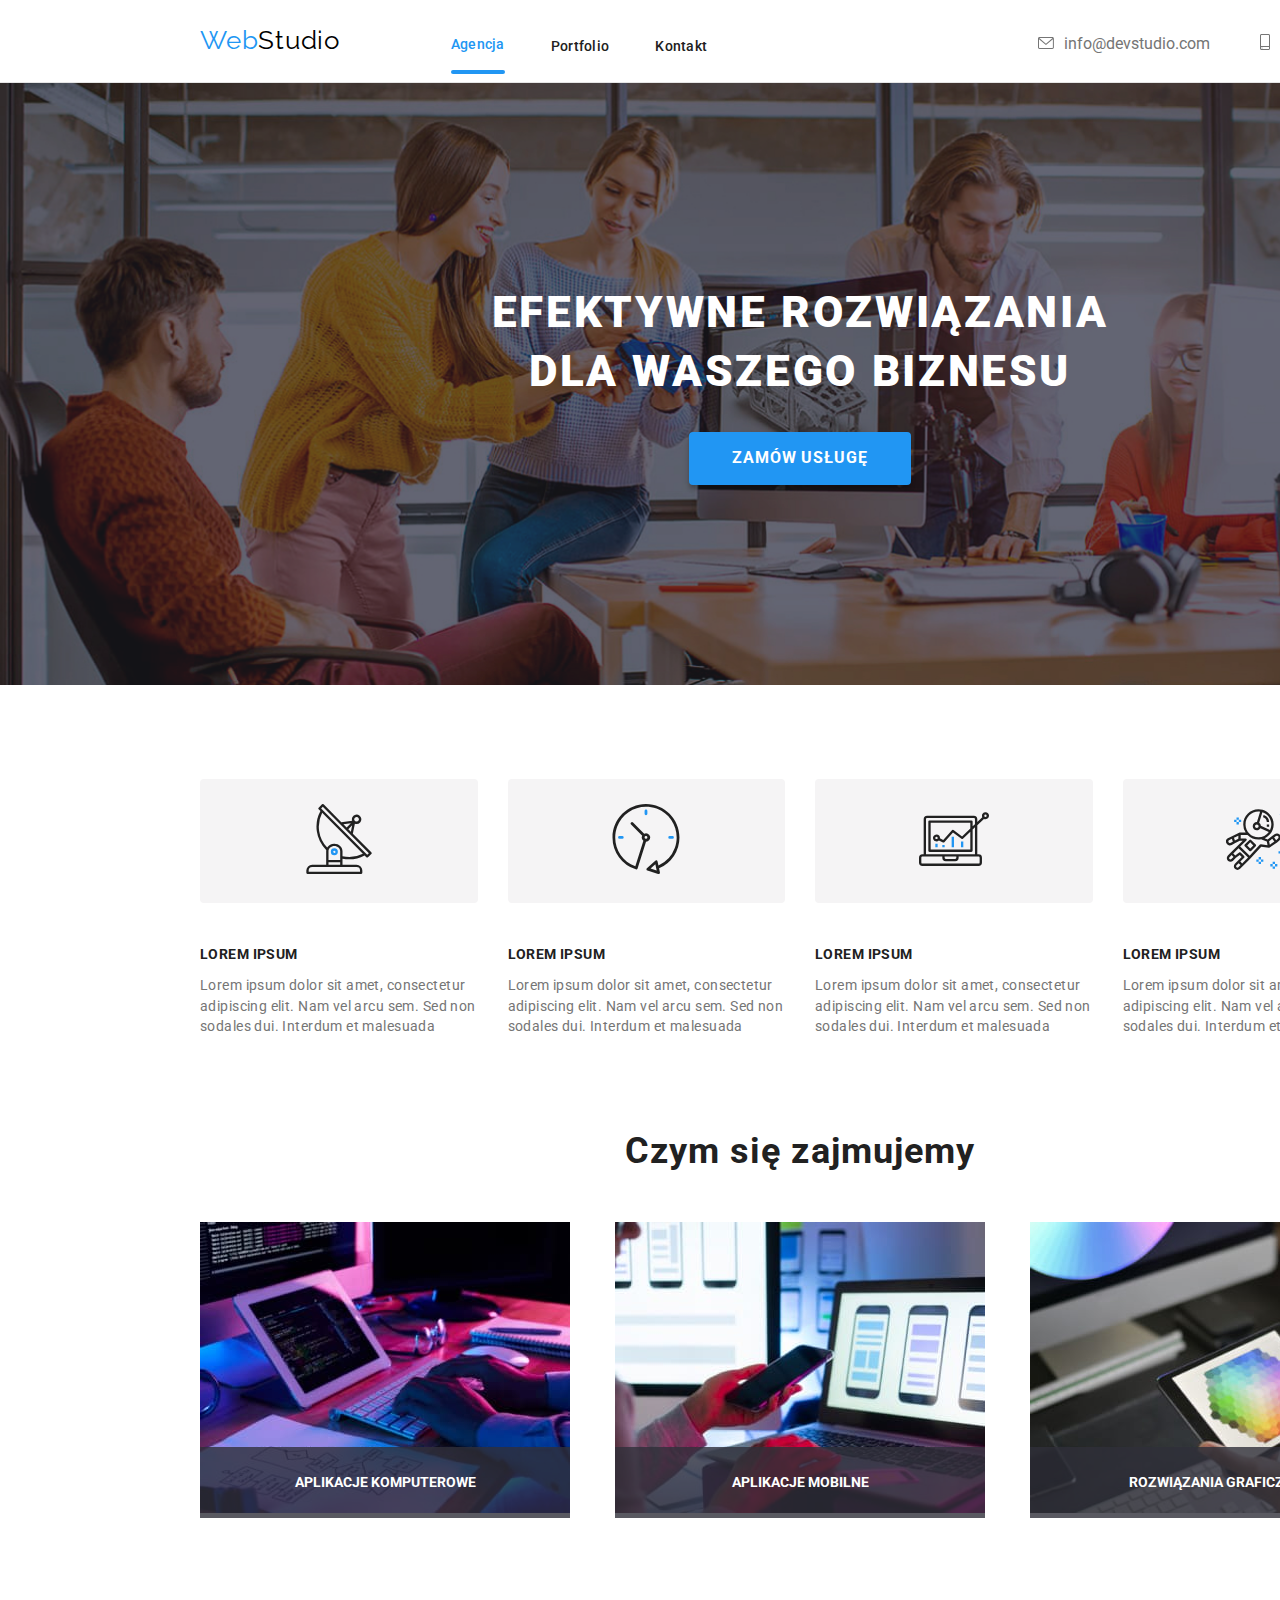
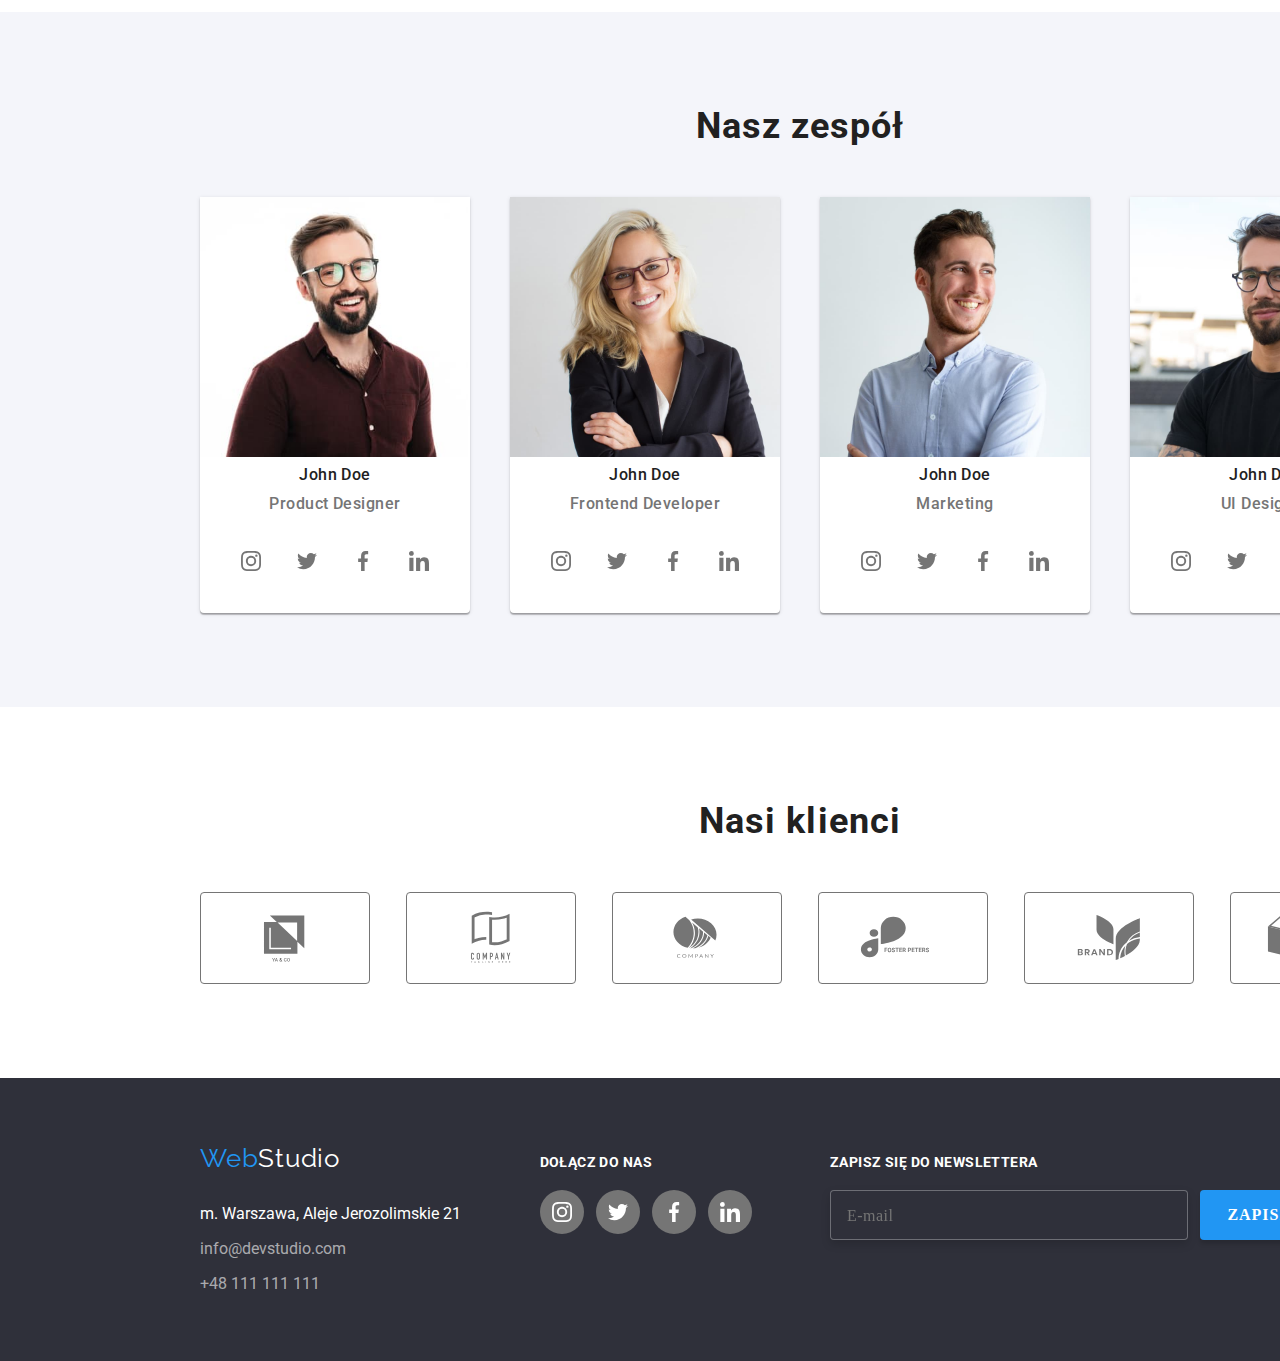
==== commit d0c75db2: "BEM SASS" ====
--- a/index.html
+++ b/index.html
@@ -20,10 +20,10 @@
       <header class="header-wrapper header--box">
         <!--start component logo -->
         <section>
-          <a href="index.html" class="logo__link--text"
+          <a href="index.html" class="logo__link__text"
             >
             <div class="logo--underline">
-              <span>Web</span><span class="logo--text-black">Studio</span>
+              <span>Web</span><span class="logo__text-black">Studio</span>
             </div>
             </a
           >
@@ -66,65 +66,65 @@
 
       <main>
         <section>
-          <div class="title">
-            <div class="banner-gradient">
-              <h1 class="title-h1">
+          <div class="banner">
+            <div class="banner__gradient">
+              <h1>
                 efektywne rozwiązania dla waszego biznesu
               </h1>
-              <button class="button-studio" type="button" data-modal-open>
-                Zamów usługę
+              <button class="banner__button banner__button__text" type="button" data-modal-open>
+                zamów usługę
               </button>
             </div>
           </div>
         </section>
 
-        <div class="container section-top">
-          <div>
-            <ul class="group-studio">
+        <div class="sections__container">
+          <div class>
+            <ul class="section__flex section__space-top our-strengths">
               <li>
-                <div class="our-strengths-icon">
+                <div class="our-strengths__icon">
                   <svg class="icon">
                     <use href="./images/icons.svg#icon-antenna-1"></use>
                   </svg>
                 </div>
                 <h5>lorem ipsum</h5>
-                <p class="our-strengths-text">
+                <p>
                   Lorem ipsum dolor sit amet, consectetur adipiscing elit. Nam
                   vel arcu sem. Sed non sodales dui. Interdum et malesuada
                 </p>
               </li>
               <li>
-                <div class="our-strengths-icon">
+                <div class="our-strengths__icon">
                   <svg class="icon">
                     <use href="./images/icons.svg#icon-clock-1"></use>
                   </svg>
                 </div>
                 <h5>lorem ipsum</h5>
-                <p class="our-strengths-text">
+                <p>
                   Lorem ipsum dolor sit amet, consectetur adipiscing elit. Nam
                   vel arcu sem. Sed non sodales dui. Interdum et malesuada
                 </p>
               </li>
               <li>
-                <div class="our-strengths-icon">
+                <div class="our-strengths__icon">
                   <svg class="icon">
                     <use href="./images/icons.svg#icon-diagram-1"></use>
                   </svg>
                 </div>
                 <h5>lorem ipsum</h5>
-                <p class="our-strengths-text">
+                <p>
                   Lorem ipsum dolor sit amet, consectetur adipiscing elit. Nam
                   vel arcu sem. Sed non sodales dui. Interdum et malesuada
                 </p>
               </li>
               <li>
-                <div class="our-strengths-icon">
+                <div class="our-strengths__icon">
                   <svg class="icon">
                     <use href="./images/icons.svg#icon-astronaut-1"></use>
                   </svg>
                 </div>
                 <h5>lorem ipsum</h5>
-                <p class="our-strengths-text">
+                <p>
                   Lorem ipsum dolor sit amet, consectetur adipiscing elit. Nam
                   vel arcu sem. Sed non sodales dui. Interdum et malesuada
                 </p>
@@ -133,39 +133,39 @@
           </div>
 
           <section>
-            <div>
+            <div class="section__space-top section__space-bottom">
               <h2>Czym się zajmujemy</h2>
-              <ul class="group-studio">
-                <li class="our-job">
+              <ul class="section__flex ">
+                <li class="our-job__item">
                   <img
                     src="images/what_we_do/box_1.jpg"
                     alt="komputer"
                     width="370"
                     height="291"
                   />
-                  <div class="our-job-background">
+                  <div class="our-job__background">
                     <p>Aplikacje komputerowe</p>
                   </div>
                 </li>
-                <li class="our-job">
+                <li class="our-job__item">
                   <img
                     src="images/what_we_do/box_2.jpg"
                     alt="smartfon"
                     width="370"
                     height="291"
                   />
-                  <div class="our-job-background">
+                  <div class="our-job__background">
                     <p>Aplikacje mobilne</p>
                   </div>
                 </li>
-                <li class="our-job">
+                <li class="our-job__item">
                   <img
                     src="images/what_we_do/box_3.jpg"
                     alt="tablet"
                     width="370"
                     height="291"
                   />
-                  <div class="our-job-background">
+                  <div class="our-job__background">
                     <p>Rozwiązania graficzne</p>
                   </div>
                 </li>
@@ -174,12 +174,12 @@
           </section>
         </div>
 
-        <section>
-          <div class="section-top section-team">
-            <div class="container">
+        <section class="our-team__wrapper--background">
+          <div class="section__space-top section__space-bottom">
+            <div class="sections__container">
               <h2>Nasz zespół</h2>
-              <ul class="group-studio">
-                <li class="description-person box-shadow-person">
+              <ul class="section__flex">
+                <li class="card__person card__person--border">
                   <img
                     src="images/our_team/team_card_1.jpg"
                     alt="Product Designer"
@@ -187,25 +187,25 @@
                     height="260"
                   />
                   <p>John Doe</p>
-                  <p class="position-person">Product Designer</p>
+                  <p class="card__text--color">Product Designer</p>
                   <div class="social-icons-person">
-                    <ul class="social-icons__box">
-                      <li class="social-icons__item">
+                    <ul class="social-icons__box social-icon__box--space">
+                      <li class="social-icons__item card__social-icon__item">
                         <svg class="social-icons__icon icon">
                           <use href="./images/icons.svg#icon-instagram-2"></use>
                         </svg>
                       </li>
-                      <li class="social-icons__item">
+                      <li class="social-icons__item card__social-icon__item">
                         <svg class="social-icons__icon icon">
                           <use href="./images/icons.svg#icon-twitter-1"></use>
                         </svg>
                       </li>
-                      <li class="social-icons__item">
+                      <li class="social-icons__item card__social-icon__item">
                         <svg class="social-icons__icon icon">
                           <use href="./images/icons.svg#icon-facebook-1"></use>
                         </svg>
                       </li>
-                      <li class="social-icons__item">
+                      <li class="social-icons__item card__social-icon__item">
                         <svg class="social-icons__icon icon">
                           <use href="./images/icons.svg#icon-linkedin-1"></use>
                         </svg>
@@ -214,7 +214,7 @@
                   </div>
                 </li>
 
-                <li class="description-person box-shadow-person">
+                <li class="card__person card__person--border">
                   <img
                     src="images/our_team/team_card_2.jpg"
                     alt="Frontend Developer"
@@ -222,25 +222,25 @@
                     height="260"
                   />
                   <p>John Doe</p>
-                  <p class="position-person">Frontend Developer</p>
+                  <p class="card__text--color">Frontend Developer</p>
                   <div class="social-icons-person">
-                    <ul class="social-icons__box">
-                      <li class="social-icons__item">
+                    <ul class="social-icons__box social-icon__box--space">
+                      <li class="social-icons__item card__social-icon__item">
                         <svg class="social-icons__icon icon">
                           <use href="./images/icons.svg#icon-instagram-2"></use>
                         </svg>
                       </li>
-                      <li class="social-icons__item">
+                      <li class="social-icons__item card__social-icon__item">
                         <svg class="social-icons__icon icon">
                           <use href="./images/icons.svg#icon-twitter-1"></use>
                         </svg>
                       </li>
-                      <li class="social-icons__item">
+                      <li class="social-icons__item card__social-icon__item">
                         <svg class="social-icons__icon icon">
                           <use href="./images/icons.svg#icon-facebook-1"></use>
                         </svg>
                       </li>
-                      <li class="social-icons__item">
+                      <li class="social-icons__item card__social-icon__item">
                         <svg class="social-icons__icon icon">
                           <use href="./images/icons.svg#icon-linkedin-1"></use>
                         </svg>
@@ -249,7 +249,7 @@
                   </div>
                 </li>
 
-                <li class="description-person box-shadow-person">
+                <li class="card__person card__person--border"">
                   <img
                     src="images/our_team/team_card_3.jpg"
                     alt="Marketing"
@@ -257,25 +257,25 @@
                     height="260"
                   />
                   <p>John Doe</p>
-                  <p class="position-person">Marketing</p>
+                  <p class="card__text--color">Marketing</p>
                   <div class="social-icons-person">
-                    <ul class="social-icons__box">
-                      <li class="social-icons__item">
+                    <ul class="social-icons__box social-icon__box--space">
+                      <li class="social-icons__item card__social-icon__item">
                         <svg class="social-icons__icon icon">
                           <use href="./images/icons.svg#icon-instagram-2"></use>
                         </svg>
                       </li>
-                      <li class="social-icons__item">
+                      <li class="social-icons__item card__social-icon__item">
                         <svg class="social-icons__icon icon">
                           <use href="./images/icons.svg#icon-twitter-1"></use>
                         </svg>
                       </li>
-                      <li class="social-icons__item">
+                      <li class="social-icons__item card__social-icon__item">
                         <svg class="social-icons__icon icon">
                           <use href="./images/icons.svg#icon-facebook-1"></use>
                         </svg>
                       </li>
-                      <li class="social-icons__item">
+                      <li class="social-icons__item card__social-icon__item">
                         <svg class="social-icons__icon icon">
                           <use href="./images/icons.svg#icon-linkedin-1"></use>
                         </svg>
@@ -284,7 +284,7 @@
                   </div>
                 </li>
 
-                <li class="description-person box-shadow-person">
+                <li class="card__person card__person--border"">
                   <img
                     src="images/our_team/team_card_4.jpg"
                     alt="UI Designer"
@@ -292,25 +292,25 @@
                     height="260"
                   />
                   <p>John Doe</p>
-                  <p class="position-person">UI Designer</p>
-                  <div class="social-icons-person">
-                    <ul class="social-icons__box">
-                      <li class="social-icons__item">
+                  <p class="card__text--color">UI Designer</p>
+                  <div>
+                    <ul class="social-icons__box social-icon__box--space">
+                      <li class="social-icons__item card__social-icon__item">
                         <svg class="social-icons__icon icon">
                           <use href="./images/icons.svg#icon-instagram-2"></use>
                         </svg>
                       </li>
-                      <li class="social-icons__item">
+                      <li class="social-icons__item card__social-icon__item">
                         <svg class="social-icons__icon icon">
                           <use href="./images/icons.svg#icon-twitter-1"></use>
                         </svg>
                       </li>
-                      <li class="social-icons__item">
+                      <li class="social-icons__item card__social-icon__item">
                         <svg class="social-icons__icon icon">
                           <use href="./images/icons.svg#icon-facebook-1"></use>
                         </svg>
                       </li>
-                      <li class="social-icons__item">
+                      <li class="social-icons__item card__social-icon__item">
                         <svg class="social-icons__icon icon">
                           <use href="./images/icons.svg#icon-linkedin-1"></use>
                         </svg>
@@ -322,35 +322,35 @@
             </div>
           </div>
         </section>
-        <section class="section-top section-bottom container">
+        <section class="section__space-top section__space-bottom sections__container">
           <h2>Nasi klienci</h2>
-          <ul class="customers">
-            <li class="customers-icon-box">
+          <ul class="section__flex customers">
+            <li class="customer__icon--border">
               <svg class="icon">
                 <use href="./images/icons.svg#icon-Logo"></use>
               </svg>
             </li>
-            <li class="customers-icon-box">
+            <li class="customer__icon--border">
               <svg class="icon">
                 <use href="./images/icons.svg#icon-Logo1"></use>
               </svg>
             </li>
-            <li class="customers-icon-box">
+            <li class="customer__icon--border">
               <svg class="icon">
                 <use href="./images/icons.svg#icon-Logo2"></use>
               </svg>
             </li>
-            <li class="customers-icon-box">
+            <li class="customer__icon--border">
               <svg class="icon">
                 <use href="./images/icons.svg#icon-Logo3"></use>
               </svg>
             </li>
-            <li class="customers-icon-box">
+            <li class="customer__icon--border">
               <svg class="icon">
                 <use href="./images/icons.svg#icon-Logo4"></use>
               </svg>
             </li>
-            <li class="customers-icon-box">
+            <li class="customer__icon--border">
               <svg class="icon">
                 <use href="./images/icons.svg#icon-Logo5"></use>
               </svg>
@@ -364,8 +364,8 @@
           <div>
             <!-- start component logo -->
             <section>
-              <a href="index.html" class=" logo__link--text"
-                ><span>Web</span><span class="logo--text-white">Studio</span></a
+              <a href="index.html" class=" logo__link__text"
+                ><span>Web</span><span class="logo__text-white">Studio</span></a
               >
             </section>
             <!-- end component logo -->
--- a/css/main.min.css
+++ b/css/main.min.css
@@ -1 +1 @@
-.title-h1{text-transform:uppercase;color:var(--white-color);width:617px;margin:0 auto}.title{text-align:center;background:var(--dark-color);background:url("../images/banner/banner.jpg") no-repeat 50% 50%/cover}.banner-gradient{background-color:var(--banner-background);padding:200px}.description-person{background:var(--white-color);font-weight:500;text-align:center;letter-spacing:.03em}.box-shadow-person{-webkit-box-shadow:0 1px 4px rgba(0,0,0,.12),0 1px 1px rgba(0,0,0,.14),0 2px 1px rgba(0,0,0,.2);box-shadow:0 1px 4px rgba(0,0,0,.12),0 1px 1px rgba(0,0,0,.14),0 2px 1px rgba(0,0,0,.2);border-bottom-left-radius:4px;border-bottom-right-radius:4px;padding-bottom:30px}.position-person,.social-icons-person{color:var(--gray-color)}.button-studio{text-align:center;margin-top:30px;background:var(--blue-color);border:2px solid var(--blue-color);border-radius:4px;-webkit-box-shadow:0px 4px 4px rgba(0,0,0,.25);box-shadow:0px 4px 4px rgba(0,0,0,.25);color:var(--white-color);font-weight:700;line-height:1.8;letter-spacing:.06em;padding:10px 41px}.button-studio:focus,.button-studio:hover{color:var(--blue-color);background-color:var(--white-color);-webkit-transition:var(--transition);transition:var(--transition)}.button-portfolio{font-style:medium;font-weight:500;line-height:1.39;background:var(--light-gray-color);border:var(--light-gray-color);border-radius:4px;display:inline;text-align:center;letter-spacing:.03em;margin:0px 8px 34px 0px;padding:6px 22px 6px 22px}.button-portfolio:focus,.button-portfolio:hover{background:var(--blue-color);color:var(--white-color);border:var(--blue-color);border-radius:4px;text-shadow:0px 4px 4px rgba(0,0,0,.25);-webkit-box-shadow:0 1px 1px rgba(0,0,0,.12),0 4px 4px rgba(0,0,0,.06),1px 4px 6px rgba(0,0,0,.16);box-shadow:0 1px 1px rgba(0,0,0,.12),0 4px 4px rgba(0,0,0,.06),1px 4px 6px rgba(0,0,0,.16);-webkit-transition:var(--transition);transition:var(--transition)}.group-buttons{display:-webkit-box;display:-ms-flexbox;display:flex;-webkit-box-pack:center;-ms-flex-pack:center;justify-content:center}.description-project-app{font-size:16px;line-height:2.5;color:var(--gray-color);padding-bottom:20px}.description-project-hidden{color:var(--white-color);background-color:var(--blue-transparent-background);font-size:18px;font-weight:400;line-height:1.55;letter-spacing:.03em;position:absolute;margin:0 auto;padding:50px 25px 50px 20px;-webkit-transform:translateY(100%);transform:translateY(100%);-webkit-transition:var(--transition);transition:var(--transition);z-index:0;visibility:hidden}.group-portfolio li:hover .description-project-hidden,.group-portfolio li:focus .description-project-hidden{-webkit-transform:translateY(0%);transform:translateY(0%);visibility:visible}.group-portfolio li:hover{-webkit-box-shadow:0 1px 1px rgba(0,0,0,.12),0 4px 4px rgba(0,0,0,.06),1px 4px 6px rgba(0,0,0,.16);box-shadow:0 1px 1px rgba(0,0,0,.12),0 4px 4px rgba(0,0,0,.06),1px 4px 6px rgba(0,0,0,.16);cursor:pointer}.description-project{position:relative;font-weight:700;font-size:18px;line-height:3.1;text-align:Left;vertical-align:Top;margin-top:15px;margin-bottom:30px;overflow:hidden;z-index:2}.description-project>p{padding-left:24px;background:var(--white-color);position:relative;z-index:2}.header__contacts__wrapper{display:-webkit-box;display:-ms-flexbox;display:flex;-webkit-box-pack:center;-ms-flex-pack:center;justify-content:center;-webkit-box-align:center;-ms-flex-align:center;align-items:center;gap:50px}.header__link--color{color:var(--gray-color)}.header__link--color:hover{color:var(--blue-color)}.header__icon-envelope{width:16px;height:12px;margin-right:10px}.header__icon-smartphone{width:10px;height:16px;margin-right:10px}.contact--underline{position:relative}.contact--underline::after{content:"";width:0;height:4px;position:absolute;top:36px;right:0;border-radius:2px;background:var(--blue-color);-webkit-transition:width .5s,right .5s;transition:width .5s,right .5s}.contact--underline:hover::after{width:100%;left:0}.footer__address--padding{padding-top:16px}.footer__link--color-white{color:var(--white-color);line-height:2.2}.footer__link--color-gray{color:var(--light-gray-text-color);line-height:2.2}.footer-wrapper{display:-webkit-box;display:-ms-flexbox;display:flex;-webkit-box-pack:justify;-ms-flex-pack:justify;justify-content:space-between;-webkit-box-align:first baseline;-ms-flex-align:first baseline;align-items:first baseline;padding:60px 200px 60px 200px}.footer--background{background:var(--dark-color)}.header-wrapper{display:-webkit-box;display:-ms-flexbox;display:flex;-webkit-box-align:first baseline;-ms-flex-align:first baseline;align-items:first baseline;-webkit-box-pack:justify;-ms-flex-pack:justify;justify-content:space-between;padding:20px 200px 20px 200px}.header--box{border-bottom:1px solid var(--line-main-color)}.social-icons__box{display:-webkit-box;display:-ms-flexbox;display:flex;-webkit-box-pack:center;-ms-flex-pack:center;justify-content:center;-webkit-box-align:center;-ms-flex-align:center;align-items:center;gap:12px}.social-icon__box--space{padding-top:20px}.social-icons__item{border-radius:50%;text-align:center;width:44px;height:44px;padding-top:12px;cursor:pointer}.social-icons__item:focus,.social-icons__item:hover{background-color:var(--blue-color);color:var(--white-color);-webkit-transition:var(--transition);transition:var(--transition)}.social-icons__icon{width:20px;height:20px}.footer__title{font-size:14px;font-weight:700;letter-spacing:.03em;text-transform:uppercase;color:var(--white-color)}.footer__social-icons__box{display:-webkit-box;display:-ms-flexbox;display:flex;-webkit-box-orient:vertical;-webkit-box-direction:normal;-ms-flex-direction:column;flex-direction:column;padding-bottom:40px}.footer__social-icons__item{background-color:var(--gray-color);color:var(--white-color)}.logo__link--text{font-family:"raleway",sans-serif;color:var(--blue-color);font-size:26px;letter-spacing:.03em;line-height:1.6}.logo__link--text:hover .logo--text-white,.logo__link--text:hover .logo--text-black{color:var(--blue-color);-webkit-transition:var(--transition);transition:var(--transition)}.logo--underline{position:relative}.logo--underline::after{content:"";width:0;height:4px;position:absolute;top:51px;border-radius:2px;right:0;background:var(--blue-color);-webkit-transition:width .5s,right .5s;transition:width .5s,right .5s}.logo--underline:hover::after{width:100%;left:0}.logo--text-black{color:var(--logo-black-color)}.logo--text-white{color:var(--white-color)}.backdrop{position:fixed;left:0;top:0;width:100%;height:100%;background-color:rgba(0,0,0,.2);-webkit-transition-property:opacity,scale,visibility;transition-property:opacity,scale,visibility;-webkit-transition-duration:1s;transition-duration:1s}.is-hidden{scale:0;opacity:0;visibility:hidden;pointer-events:none}.modal{position:absolute;top:50%;left:50%;-webkit-transform:translate(-50%, -50%);transform:translate(-50%, -50%);width:528px;min-height:581px;background-color:var(--white-color)}.close-btn{position:absolute;right:8px;top:8px;background-color:var(--white-color);border:1px solid rgba(0,0,0,.1);border-radius:50%;width:30px;height:30px}.close-btn svg{margin-top:4px;width:18px;height:18px}input::-webkit-input-placeholder{font-family:Roboto serif;font-size:16px;font-weight:400;line-height:1.8;letter-spacing:.03em;text-align:left}input::-moz-placeholder{font-family:Roboto serif;font-size:16px;font-weight:400;line-height:1.8;letter-spacing:.03em;text-align:left}input:-ms-input-placeholder{font-family:Roboto serif;font-size:16px;font-weight:400;line-height:1.8;letter-spacing:.03em;text-align:left}input::-ms-input-placeholder{font-family:Roboto serif;font-size:16px;font-weight:400;line-height:1.8;letter-spacing:.03em;text-align:left}input::placeholder{font-family:Roboto serif;font-size:16px;font-weight:400;line-height:1.8;letter-spacing:.03em;text-align:left}.modal-title{font-family:Roboto serif;font-size:20px;font-weight:700;line-height:1.2;letter-spacing:.03em;text-align:center;color:var(--black-text-color);padding-bottom:2px;padding-top:2px;margin-top:40px;margin-bottom:12px}.form-element{display:-webkit-box;display:-ms-flexbox;display:flex;-webkit-box-orient:vertical;-webkit-box-direction:normal;-ms-flex-flow:column nowrap;flex-flow:column nowrap}.form-element-input{position:relative;width:448px;margin:0 auto}.input-icon{position:absolute;z-index:2;left:11px;top:39px;height:18px;width:18px;fill:var(--gray-color)}.modal-form-text{font-family:Roboto serif;font-size:12px;font-weight:400;line-height:14px;letter-spacing:.01em;text-align:left;color:var(--gray-color);padding-top:10px;padding-bottom:4px}textarea{width:448px;border:1px solid rgba(33,33,33,.2);border-radius:4px;height:120px;resize:none;padding-top:12px;padding-left:16px}textarea::-webkit-input-placeholder{font-family:Roboto serif;font-weight:400;font-size:12px;line-height:1.2;color:rgba(117,117,117,.5)}textarea::-moz-placeholder{font-family:Roboto serif;font-weight:400;font-size:12px;line-height:1.2;color:rgba(117,117,117,.5)}textarea:-ms-input-placeholder{font-family:Roboto serif;font-weight:400;font-size:12px;line-height:1.2;color:rgba(117,117,117,.5)}textarea::-ms-input-placeholder{font-family:Roboto serif;font-weight:400;font-size:12px;line-height:1.2;color:rgba(117,117,117,.5)}textarea::placeholder{font-family:Roboto serif;font-weight:400;font-size:12px;line-height:1.2;color:rgba(117,117,117,.5)}.modal-checkbox{display:-webkit-box;display:-ms-flexbox;display:flex;-webkit-box-align:center;-ms-flex-align:center;align-items:center;margin-top:20px;margin-bottom:30px}.modal-checkbox input{opacity:0;cursor:pointer;height:0;width:0}.checkmark{height:15px;width:16px;background-color:var(--white-color);border:2px solid #000;position:absolute;left:63px;cursor:pointer;border-radius:2px}.modal-checkbox-icon{height:15px;width:16px;visibility:hidden}.modal-checkbox input:checked~.checkmark .modal-checkbox-icon{background-color:var(--blue-color);border:none;border-radius:2px;visibility:visible;position:absolute;top:-2px;left:-2px}.modal-checkbox input:checked~.checkmark{border:2px solid var(--white-color)}.modal-checkbox-text{font-family:Roboto serif;font-weight:400;font-size:14px;line-height:2;letter-spacing:.03em;color:var(--gray-color);padding-left:88px;cursor:default}.modal-checkbox-link{color:var(--blue-color);text-decoration:underline;cursor:pointer}.modal-form-box{width:448px;border:1px solid rgba(33,33,33,.2);border-radius:4px;height:40px;position:relative;padding-left:42px;-webkit-box-sizing:border-box;box-sizing:border-box}.modal-form-box:focus+.input-icon,.modal-form-box:active+.input-icon,.modal-form-textarea:focus,.modal-form-textarea:active,.modal-form-box:active,.modal-form-box:focus{fill:var(--blue-color);border-color:var(--blue-color);outline:none;-webkit-transition:var(--transition);transition:var(--transition)}.modal-form-button{width:200px;height:50px;margin-bottom:40px;background:var(--blue-color);-webkit-box-shadow:0 4px 4px rgba(0,0,0,.15);box-shadow:0 4px 4px rgba(0,0,0,.15);border:none;border-radius:4px;font-family:Roboto serif;font-weight:700;font-size:16px;line-height:1.8;cursor:pointer;text-align:center;letter-spacing:.06em;color:var(--white-color);-webkit-transition:var(--transition);transition:var(--transition)}.modal-form-button:hover{-webkit-transform:scale(1.1);transform:scale(1.1)}.modal-button-position{display:-webkit-box;display:-ms-flexbox;display:flex;-webkit-box-pack:center;-ms-flex-pack:center;justify-content:center}.nav{display:-webkit-box;display:-ms-flexbox;display:flex;-webkit-box-pack:justify;-ms-flex-pack:justify;justify-content:space-between;-webkit-box-align:center;-ms-flex-align:center;align-items:center;gap:46px}.nav__link__text{font-style:medium;font-weight:500;font-size:14px;line-height:1.6;letter-spacing:.02em;color:var(--black-text-color)}.nav__text--side-active{color:var(--blue-color)}.nav__text--side-active:after{display:block;content:"";position:relative;width:100%;height:4px;top:15px;border-radius:2px;background:var(--blue-color);-webkit-transition:var(--transition);transition:var(--transition)}.nav__text--underline{position:relative}.nav__text--underline::after{content:"";width:0;height:4px;position:absolute;top:33px;right:0;border-radius:2px;background:var(--blue-color);-webkit-transition:width .5s,right .5s;transition:width .5s,right .5s}.nav__text--underline:hover::after{width:100%;left:0}.nav-position{padding-right:220px}.group-studio{display:-webkit-box;display:-ms-flexbox;display:flex;-webkit-box-pack:justify;-ms-flex-pack:justify;justify-content:space-between;padding-bottom:94px;gap:30px}.customers{display:-webkit-box;display:-ms-flexbox;display:flex;-webkit-box-pack:justify;-ms-flex-pack:justify;justify-content:space-between;text-align:center}.group-portfolio{display:-webkit-box;display:-ms-flexbox;display:flex;-ms-flex-wrap:wrap;flex-wrap:wrap;-webkit-box-pack:justify;-ms-flex-pack:justify;justify-content:space-between}.customers svg{width:106px;height:60px}.customers li{color:var(--gray-color);cursor:pointer}.customers li:hover,.customers li:focus{color:var(--blue-color);border:1px solid var(--blue-color);-webkit-transition:var(--transition);transition:var(--transition)}.customers-icon-box{-webkit-box-sizing:border-box;box-sizing:border-box;width:170px;height:92px;border:1px solid var(--gray-color);border-radius:4px;display:-webkit-box;display:-ms-flexbox;display:flex;-webkit-box-pack:center;-ms-flex-pack:center;justify-content:center;-webkit-box-align:center;-ms-flex-align:center;align-items:center}.our-strengths-text{font-size:14px;line-height:1.46;letter-spacing:.03em;color:var(--gray-color)}.our-job{position:relative}.our-job img{float:left}.our-job-background{position:absolute;color:var(--white-color);background-color:var(--grey-transparent-background);width:100%;bottom:0}.our-job-background>p{text-transform:uppercase;font-size:14px;font-weight:700;text-align:center;padding:27px}.our-strengths-icon{margin-bottom:30px;background-color:var(--light-gray-color);border-radius:4px;text-align:center;padding:25px 0px 25px 0px}.our-strengths-icon svg{width:70px;height:70px;cursor:auto}.section-team{background:var(--bg-team-white-color);width:1600px}.footer__newsletter__box{padding-bottom:40px;display:-webkit-box;display:-ms-flexbox;display:flex;-webkit-box-orient:vertical;-webkit-box-direction:normal;-ms-flex-direction:column;flex-direction:column;gap:20px}.footer__title{font-size:14px;font-weight:700;letter-spacing:.03em;text-transform:uppercase;color:var(--white-color)}.newsletter__input{height:50px;width:358px;border:1px solid rgba(255,255,255,.3);border-radius:4px;background-color:var(--dark-color);-webkit-filter:drop-shadow(0 4px 4px rgba(0, 0, 0, 0.15));filter:drop-shadow(0 4px 4px rgba(0, 0, 0, 0.15));padding-left:16px;color:var(--white-color)}.newsletter__button{height:50px;width:200px;border:none;border-radius:4px;background-color:var(--blue-color);-webkit-box-shadow:0 4px 4px rgba(0,0,0,.15);box-shadow:0 4px 4px rgba(0,0,0,.15);cursor:pointer;display:-webkit-box;display:-ms-flexbox;display:flex;-webkit-box-pack:center;-ms-flex-pack:center;justify-content:center;-webkit-box-align:center;-ms-flex-align:center;align-items:center;gap:24px;-webkit-transition:var(--transition);transition:var(--transition)}.newsletter__button__text{color:var(--white-color);font-family:Roboto serif;text-transform:uppercase;font-size:16px;font-weight:700;letter-spacing:.06em}.newsletter__button:hover{-webkit-transform:scale(1.1);transform:scale(1.1)}.item__flex{display:-webkit-box;display:-ms-flexbox;display:flex;-webkit-box-pack:center;-ms-flex-pack:center;justify-content:center;-webkit-box-align:center;-ms-flex-align:center;align-items:center;gap:12px}.newsletter__icon-send{color:var(--white-color);height:24px;width:24px}*{margin:0;padding:0}a:hover,a:focus{color:var(--blue-color)}a:link{text-decoration:none;-webkit-transition:var(--transition);transition:var(--transition)}ul{list-style:none}address{font-style:normal}button{cursor:pointer}.page-wrapper{width:1600px;margin:0px auto}.container{width:1200px;margin:0px auto}.section-top{padding-top:94px}.section-bottom{padding-bottom:94px}.icon{display:inline-block;stroke-width:0;stroke:currentColor;fill:currentColor}:root{--black-text-color: #212121;--white-color: #ffffff;--gray-color: #757575;--dark-color: #2f303a;--blue-color: #2196f3;--line-main-color: #e5e5e5;--light-gray-color: #f5f4f5;--logo-black-color: #000000;--bg-team-white-color: #f4f5fa;--light-gray-text-color: rgba(255, 255, 255, 0.6);--banner-background: rgba(47, 48, 58, 0.4);--grey-transparent-background: rgba(47, 48, 58, 0.8);--transition: transform 250ms var(--cubic-bezier), background-color 250ms var(--cubic-bezier), border-color 250ms var(--cubic-bezier), visibility 250ms var(--cubic-bezier);--cubic-bezier: cubic-bezier(0.4, 0, 0.2, 1);--blue-transparent-background: #2196f3e6}body{font-family:"roboto",sans-serif;font-weight:400;font-size:16px;background:var(--white-color);color:var(--black-text-color)}h1{font-weight:900;font-size:44px;line-height:1.36;letter-spacing:.06em}h2{font-weight:700;font-size:36px;text-align:center;letter-spacing:.03em;margin-bottom:50px}h5{font-weight:700;font-size:14px;letter-spacing:.03em;text-transform:uppercase;line-height:3}/*# sourceMappingURL=main.min.css.map */+.banner{text-align:center;background:var(--dark-color);background:url("../images/banner/banner.jpg") no-repeat 50% 50%/cover}.banner__gradient{background-color:var(--banner-background);padding:200px}.banner__gradient h1{font-weight:900;font-size:44px;line-height:1.36;letter-spacing:.06em;text-transform:uppercase;color:var(--white-color);width:617px;margin:0 auto}.banner__button{margin-top:30px;background:var(--blue-color);border:2px solid var(--blue-color);border-radius:4px;-webkit-box-shadow:0px 4px 4px rgba(0,0,0,.25);box-shadow:0px 4px 4px rgba(0,0,0,.25);padding:10px 41px;-webkit-transition:var(--transition);transition:var(--transition)}.banner__button:focus,.banner__button:hover{-webkit-transition:var(--transition);transition:var(--transition);-webkit-transform:scale(1.1);transform:scale(1.1)}.banner__button__text{text-align:center;text-transform:uppercase;color:var(--white-color);font-weight:700;line-height:1.8;letter-spacing:.06em}.card__person{background:var(--white-color)}.card__person p{font-weight:500;text-align:center;letter-spacing:.03em;line-height:1.8}.card__person--border{-webkit-box-shadow:0 1px 4px rgba(0,0,0,.12),0 1px 1px rgba(0,0,0,.14),0 2px 1px rgba(0,0,0,.2);box-shadow:0 1px 4px rgba(0,0,0,.12),0 1px 1px rgba(0,0,0,.14),0 2px 1px rgba(0,0,0,.2);border-bottom-left-radius:4px;border-bottom-right-radius:4px;padding-bottom:30px}.card__text--color{color:var(--gray-color)}.buttons__box{display:-webkit-box;display:-ms-flexbox;display:flex;-webkit-box-pack:center;-ms-flex-pack:center;justify-content:center;-webkit-box-align:center;-ms-flex-align:center;align-items:center;gap:16px;margin-bottom:34px}.button{background:var(--light-gray-color);border:var(--light-gray-color);border-radius:4px}.button:focus,.button:hover{background:var(--blue-color);color:var(--white-color);border:var(--blue-color);border-radius:4px;text-shadow:0px 4px 4px rgba(0,0,0,.25);-webkit-box-shadow:0 1px 1px rgba(0,0,0,.12),0 4px 4px rgba(0,0,0,.06),1px 4px 6px rgba(0,0,0,.16);box-shadow:0 1px 1px rgba(0,0,0,.12),0 4px 4px rgba(0,0,0,.06),1px 4px 6px rgba(0,0,0,.16);-webkit-transition:var(--transition);transition:var(--transition)}.button__text{font-style:medium;font-weight:500;line-height:1.39;display:inline;text-align:center;letter-spacing:.03em;padding:6px 22px}.section__portfolio__box{display:-webkit-box;display:-ms-flexbox;display:flex;-ms-flex-wrap:wrap;flex-wrap:wrap;-webkit-box-pack:justify;-ms-flex-pack:justify;justify-content:space-between}.section__portfolio__box li{position:relative;font-weight:700;font-size:18px;line-height:3.1;text-align:Left;vertical-align:Top;margin-top:15px;margin-bottom:30px;overflow:hidden;z-index:2}.description-project-app{font-size:16px;line-height:2.5;color:var(--gray-color);padding-bottom:20px}.description-project-hidden{color:var(--white-color);background-color:var(--blue-transparent-background);font-size:18px;font-weight:400;line-height:1.55;letter-spacing:.03em;position:absolute;margin:0 auto;padding:50px 25px 50px 20px;-webkit-transform:translateY(100%);transform:translateY(100%);-webkit-transition:var(--transition);transition:var(--transition);z-index:0;visibility:hidden}.description-project-hidden p{padding-left:24px;background:var(--white-color);position:relative;z-index:2}.group-portfolio li:hover .description-project-hidden,.group-portfolio li:focus .description-project-hidden{-webkit-transform:translateY(0%);transform:translateY(0%);visibility:visible}.group-portfolio li:hover{-webkit-box-shadow:0 1px 1px rgba(0,0,0,.12),0 4px 4px rgba(0,0,0,.06),1px 4px 6px rgba(0,0,0,.16);box-shadow:0 1px 1px rgba(0,0,0,.12),0 4px 4px rgba(0,0,0,.06),1px 4px 6px rgba(0,0,0,.16);cursor:pointer}.header__contacts__wrapper{display:-webkit-box;display:-ms-flexbox;display:flex;-webkit-box-pack:center;-ms-flex-pack:center;justify-content:center;-webkit-box-align:center;-ms-flex-align:center;align-items:center;gap:50px}.header__link--color{color:var(--gray-color)}.header__link--color:hover{color:var(--blue-color)}.header__icon-envelope{width:16px;height:12px;margin-right:10px}.header__icon-smartphone{width:10px;height:16px;margin-right:10px}.contact--underline{position:relative}.contact--underline::after{content:"";width:0;height:4px;position:absolute;top:36px;right:0;border-radius:2px;background:var(--blue-color);-webkit-transition:width .5s,right .5s;transition:width .5s,right .5s}.contact--underline:hover::after{width:100%;left:0}.footer__address--padding{padding-top:16px}.footer__link--color-white{color:var(--white-color);line-height:2.2}.footer__link--color-gray{color:var(--light-gray-text-color);line-height:2.2}.footer-wrapper{display:-webkit-box;display:-ms-flexbox;display:flex;-webkit-box-pack:justify;-ms-flex-pack:justify;justify-content:space-between;-webkit-box-align:first baseline;-ms-flex-align:first baseline;align-items:first baseline;padding:60px 200px 60px 200px}.footer--background{background:var(--dark-color)}.header-wrapper{display:-webkit-box;display:-ms-flexbox;display:flex;-webkit-box-align:first baseline;-ms-flex-align:first baseline;align-items:first baseline;-webkit-box-pack:justify;-ms-flex-pack:justify;justify-content:space-between;padding:20px 200px 20px 200px}.header--box{border-bottom:1px solid var(--line-main-color)}.social-icons__box{display:-webkit-box;display:-ms-flexbox;display:flex;-webkit-box-pack:center;-ms-flex-pack:center;justify-content:center;-webkit-box-align:center;-ms-flex-align:center;align-items:center;gap:12px}.social-icon__box--space{padding-top:20px}.social-icons__item{border-radius:50%;text-align:center;width:44px;height:44px;padding-top:12px;cursor:pointer}.social-icons__item:focus,.social-icons__item:hover{background-color:var(--blue-color);color:var(--white-color);-webkit-transition:var(--transition);transition:var(--transition)}.social-icons__icon{width:20px;height:20px}.card__social-icon__item{color:var(--gray-color)}.footer__title{font-size:14px;font-weight:700;letter-spacing:.03em;text-transform:uppercase;color:var(--white-color)}.footer__social-icons__box{display:-webkit-box;display:-ms-flexbox;display:flex;-webkit-box-orient:vertical;-webkit-box-direction:normal;-ms-flex-direction:column;flex-direction:column;padding-bottom:40px}.footer__social-icons__item{background-color:var(--gray-color);color:var(--white-color)}.logo__link__text{font-family:"raleway",sans-serif;color:var(--blue-color);font-size:26px;letter-spacing:.03em;line-height:1.6}.logo__link__text:hover .logo__text-white,.logo__link__text:hover .logo__text-black{color:var(--blue-color);-webkit-transition:var(--transition);transition:var(--transition)}.logo--underline{position:relative}.logo--underline::after{content:"";width:0;height:4px;position:absolute;top:51px;border-radius:2px;right:0;background:var(--blue-color);-webkit-transition:width .5s,right .5s;transition:width .5s,right .5s}.logo--underline:hover::after{width:100%;left:0}.logo__text-black{color:var(--logo-black-color)}.logo__text-white{color:var(--white-color)}.backdrop{position:fixed;left:0;top:0;width:100%;height:100%;background-color:rgba(0,0,0,.2);-webkit-transition-property:opacity,scale,visibility;transition-property:opacity,scale,visibility;-webkit-transition-duration:1s;transition-duration:1s}.is-hidden{scale:0;opacity:0;visibility:hidden;pointer-events:none}.modal{position:absolute;top:50%;left:50%;-webkit-transform:translate(-50%, -50%);transform:translate(-50%, -50%);width:528px;min-height:581px;background-color:var(--white-color)}.close-btn{position:absolute;right:8px;top:8px;background-color:var(--white-color);border:1px solid rgba(0,0,0,.1);border-radius:50%;width:30px;height:30px}.close-btn svg{margin-top:4px;width:18px;height:18px}input::-webkit-input-placeholder{font-family:Roboto serif;font-size:16px;font-weight:400;line-height:1.8;letter-spacing:.03em;text-align:left}input::-moz-placeholder{font-family:Roboto serif;font-size:16px;font-weight:400;line-height:1.8;letter-spacing:.03em;text-align:left}input:-ms-input-placeholder{font-family:Roboto serif;font-size:16px;font-weight:400;line-height:1.8;letter-spacing:.03em;text-align:left}input::-ms-input-placeholder{font-family:Roboto serif;font-size:16px;font-weight:400;line-height:1.8;letter-spacing:.03em;text-align:left}input::placeholder{font-family:Roboto serif;font-size:16px;font-weight:400;line-height:1.8;letter-spacing:.03em;text-align:left}.modal-title{font-family:Roboto serif;font-size:20px;font-weight:700;line-height:1.2;letter-spacing:.03em;text-align:center;color:var(--black-text-color);padding-bottom:2px;padding-top:2px;margin-top:40px;margin-bottom:12px}.form-element{display:-webkit-box;display:-ms-flexbox;display:flex;-webkit-box-orient:vertical;-webkit-box-direction:normal;-ms-flex-flow:column nowrap;flex-flow:column nowrap}.form-element-input{position:relative;width:448px;margin:0 auto}.input-icon{position:absolute;z-index:2;left:11px;top:39px;height:18px;width:18px;fill:var(--gray-color)}.modal-form-text{font-family:Roboto serif;font-size:12px;font-weight:400;line-height:14px;letter-spacing:.01em;text-align:left;color:var(--gray-color);padding-top:10px;padding-bottom:4px}textarea{width:448px;border:1px solid rgba(33,33,33,.2);border-radius:4px;height:120px;resize:none;padding-top:12px;padding-left:16px}textarea::-webkit-input-placeholder{font-family:Roboto serif;font-weight:400;font-size:12px;line-height:1.2;color:rgba(117,117,117,.5)}textarea::-moz-placeholder{font-family:Roboto serif;font-weight:400;font-size:12px;line-height:1.2;color:rgba(117,117,117,.5)}textarea:-ms-input-placeholder{font-family:Roboto serif;font-weight:400;font-size:12px;line-height:1.2;color:rgba(117,117,117,.5)}textarea::-ms-input-placeholder{font-family:Roboto serif;font-weight:400;font-size:12px;line-height:1.2;color:rgba(117,117,117,.5)}textarea::placeholder{font-family:Roboto serif;font-weight:400;font-size:12px;line-height:1.2;color:rgba(117,117,117,.5)}.modal-checkbox{display:-webkit-box;display:-ms-flexbox;display:flex;-webkit-box-align:center;-ms-flex-align:center;align-items:center;margin-top:20px;margin-bottom:30px}.modal-checkbox input{opacity:0;cursor:pointer;height:0;width:0}.checkmark{height:15px;width:16px;background-color:var(--white-color);border:2px solid #000;position:absolute;left:63px;cursor:pointer;border-radius:2px}.modal-checkbox-icon{height:15px;width:16px;visibility:hidden}.modal-checkbox input:checked~.checkmark .modal-checkbox-icon{background-color:var(--blue-color);border:none;border-radius:2px;visibility:visible;position:absolute;top:-2px;left:-2px}.modal-checkbox input:checked~.checkmark{border:2px solid var(--white-color)}.modal-checkbox-text{font-family:Roboto serif;font-weight:400;font-size:14px;line-height:2;letter-spacing:.03em;color:var(--gray-color);padding-left:88px;cursor:default}.modal-checkbox-link{color:var(--blue-color);text-decoration:underline;cursor:pointer}.modal-form-box{width:448px;border:1px solid rgba(33,33,33,.2);border-radius:4px;height:40px;position:relative;padding-left:42px;-webkit-box-sizing:border-box;box-sizing:border-box}.modal-form-box:focus+.input-icon,.modal-form-box:active+.input-icon,.modal-form-textarea:focus,.modal-form-textarea:active,.modal-form-box:active,.modal-form-box:focus{fill:var(--blue-color);border-color:var(--blue-color);outline:none;-webkit-transition:var(--transition);transition:var(--transition)}.modal-form-button{width:200px;height:50px;margin-bottom:40px;background:var(--blue-color);-webkit-box-shadow:0 4px 4px rgba(0,0,0,.15);box-shadow:0 4px 4px rgba(0,0,0,.15);border:none;border-radius:4px;font-family:Roboto serif;font-weight:700;font-size:16px;line-height:1.8;cursor:pointer;text-align:center;letter-spacing:.06em;color:var(--white-color);-webkit-transition:var(--transition);transition:var(--transition)}.modal-form-button:hover{-webkit-transform:scale(1.1);transform:scale(1.1)}.modal-button-position{display:-webkit-box;display:-ms-flexbox;display:flex;-webkit-box-pack:center;-ms-flex-pack:center;justify-content:center}.nav{display:-webkit-box;display:-ms-flexbox;display:flex;-webkit-box-pack:justify;-ms-flex-pack:justify;justify-content:space-between;-webkit-box-align:center;-ms-flex-align:center;align-items:center;gap:46px}.nav__link__text{font-style:medium;font-weight:500;font-size:14px;line-height:1.6;letter-spacing:.02em;color:var(--black-text-color)}.nav__text--side-active{color:var(--blue-color)}.nav__text--side-active:after{display:block;content:"";position:relative;width:100%;height:4px;top:15px;border-radius:2px;background:var(--blue-color);-webkit-transition:var(--transition);transition:var(--transition)}.nav__text--underline{position:relative}.nav__text--underline::after{content:"";width:0;height:4px;position:absolute;top:33px;right:0;border-radius:2px;background:var(--blue-color);-webkit-transition:width .5s,right .5s;transition:width .5s,right .5s}.nav__text--underline:hover::after{width:100%;left:0}.nav-position{padding-right:220px}.our-strengths__icon{margin-bottom:30px;background-color:var(--light-gray-color);border-radius:4px;text-align:center;padding:25px 0px 25px 0px}.our-strengths__icon svg{width:70px;height:70px;cursor:auto}.our-strengths h5{font-weight:700;font-size:14px;letter-spacing:.03em;text-transform:uppercase;line-height:3}.our-strengths p{font-size:14px;line-height:1.46;letter-spacing:.03em;color:var(--gray-color)}.customers svg{width:106px;height:60px}.customers li{color:var(--gray-color);cursor:pointer}.customers li:hover,.customers li:focus{color:var(--blue-color);border:1px solid var(--blue-color);-webkit-transition:var(--transition);transition:var(--transition)}.customer__icon--border{-webkit-box-sizing:border-box;box-sizing:border-box;width:170px;height:92px;border:1px solid var(--gray-color);border-radius:4px;display:-webkit-box;display:-ms-flexbox;display:flex;-webkit-box-pack:center;-ms-flex-pack:center;justify-content:center;-webkit-box-align:center;-ms-flex-align:center;align-items:center}.our-job__background{position:absolute;color:var(--white-color);background-color:var(--grey-transparent-background);width:100%;bottom:0}.our-job__background p{text-transform:uppercase;font-size:14px;font-weight:700;text-align:center;padding:27px}.our-job__item{position:relative}.our-team__wrapper--background{background:var(--bg-team-white-color);width:1600px}.footer__newsletter__box{padding-bottom:40px;display:-webkit-box;display:-ms-flexbox;display:flex;-webkit-box-orient:vertical;-webkit-box-direction:normal;-ms-flex-direction:column;flex-direction:column;gap:20px}.footer__title{font-size:14px;font-weight:700;letter-spacing:.03em;text-transform:uppercase;color:var(--white-color)}.newsletter__input{height:50px;width:358px;border:1px solid rgba(255,255,255,.3);border-radius:4px;background-color:var(--dark-color);-webkit-filter:drop-shadow(0 4px 4px rgba(0, 0, 0, 0.15));filter:drop-shadow(0 4px 4px rgba(0, 0, 0, 0.15));padding-left:16px;color:var(--white-color)}.newsletter__button{height:50px;width:200px;border:none;border-radius:4px;background-color:var(--blue-color);-webkit-box-shadow:0 4px 4px rgba(0,0,0,.15);box-shadow:0 4px 4px rgba(0,0,0,.15);cursor:pointer;display:-webkit-box;display:-ms-flexbox;display:flex;-webkit-box-pack:center;-ms-flex-pack:center;justify-content:center;-webkit-box-align:center;-ms-flex-align:center;align-items:center;gap:24px;-webkit-transition:var(--transition);transition:var(--transition)}.newsletter__button__text{color:var(--white-color);font-family:Roboto serif;text-transform:uppercase;font-size:16px;font-weight:700;letter-spacing:.06em}.newsletter__button:hover{-webkit-transform:scale(1.1);transform:scale(1.1)}.item__flex{display:-webkit-box;display:-ms-flexbox;display:flex;-webkit-box-pack:center;-ms-flex-pack:center;justify-content:center;-webkit-box-align:center;-ms-flex-align:center;align-items:center;gap:12px}.newsletter__icon-send{color:var(--white-color);height:24px;width:24px}*{margin:0;padding:0}a:hover,a:focus{color:var(--blue-color)}a:link{text-decoration:none;-webkit-transition:var(--transition);transition:var(--transition)}ul{list-style:none}address{font-style:normal}button{cursor:pointer}.page-wrapper{width:1600px;margin:0px auto}.sections__container{width:1200px;margin:0px auto}.section__flex{display:-webkit-box;display:-ms-flexbox;display:flex;-webkit-box-pack:justify;-ms-flex-pack:justify;justify-content:space-between;-webkit-box-align:baseline;-ms-flex-align:baseline;align-items:baseline;gap:30px}.section__space-top{padding-top:94px}.section__space-bottom{padding-bottom:94px}.icon{display:inline-block;stroke-width:0;stroke:currentColor;fill:currentColor}:root{--black-text-color: #212121;--white-color: #ffffff;--gray-color: #757575;--dark-color: #2f303a;--blue-color: #2196f3;--line-main-color: #e5e5e5;--light-gray-color: #f5f4f5;--logo-black-color: #000000;--bg-team-white-color: #f4f5fa;--light-gray-text-color: rgba(255, 255, 255, 0.6);--banner-background: rgba(47, 48, 58, 0.4);--grey-transparent-background: rgba(47, 48, 58, 0.8);--transition: transform 250ms var(--cubic-bezier), background-color 250ms var(--cubic-bezier), border-color 250ms var(--cubic-bezier), visibility 250ms var(--cubic-bezier);--cubic-bezier: cubic-bezier(0.4, 0, 0.2, 1);--blue-transparent-background: #2196f3e6}body{font-family:"roboto",sans-serif;font-weight:400;font-size:16px;background:var(--white-color);color:var(--black-text-color)}h2{font-weight:700;font-size:36px;text-align:center;letter-spacing:.03em;margin-bottom:50px}/*# sourceMappingURL=main.min.css.map */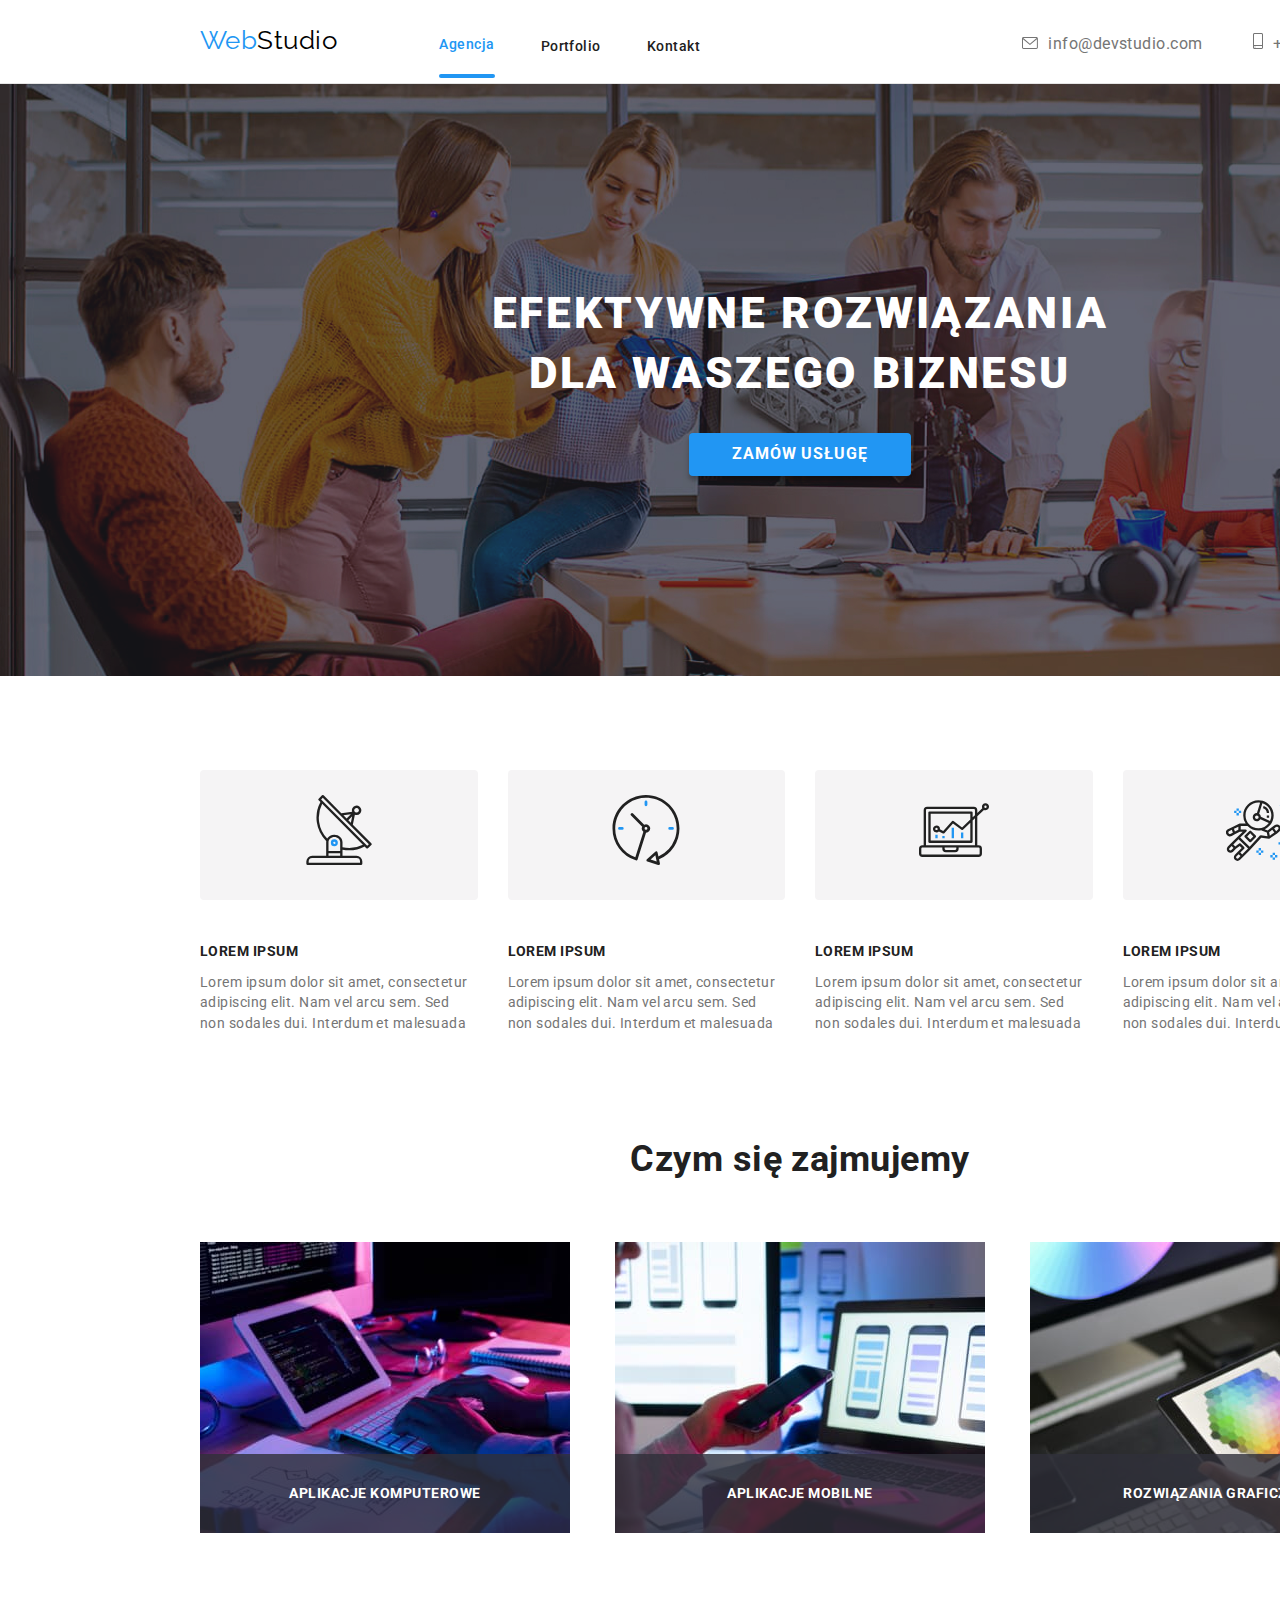
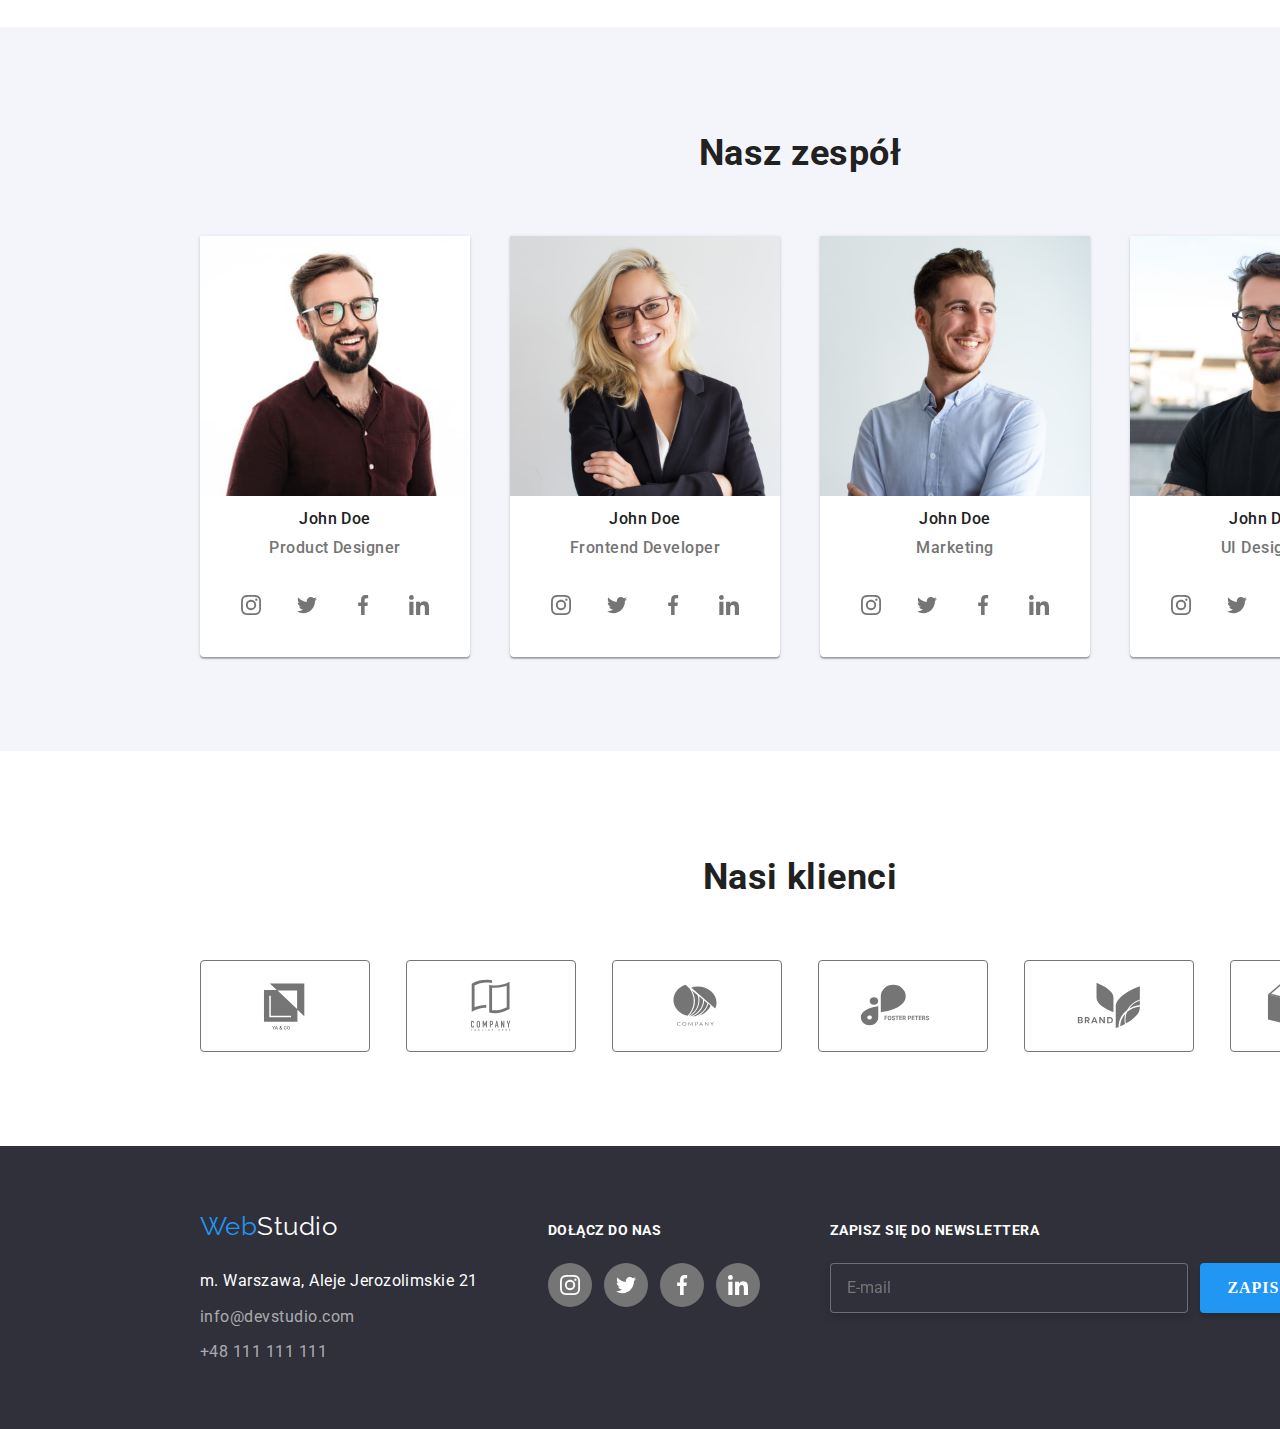
==== commit 00a4b96e: "BEM SASS rebuild project" ====
--- a/index.html
+++ b/index.html
@@ -444,51 +444,50 @@
       </footer>
       <div class="backdrop is-hidden" data-modal>
         <div class="modal">
-          <button type="button" class="close-btn" data-modal-close>
+          <button type="button" class="close-button" data-modal-close>
             <svg>
               <use href="./images/icons.svg#icon-close-black-18dp-2-1" />
             </svg>
             </button>
-            <h2 class="modal-title">
+            <h2 class="title__position">
               Zostaw swoje dane w formularzu poniżej
             </h2>
-            <form name="signup_form" autocomplete="on">
-              <label class="form-element form-element-input">
-                <span class="modal-form-text">Imię</span>
-                <input type="text" name="name" class="modal-form-box" />
-                <svg class="input-icon">
+            <form  class="form__column" name="signup_form" autocomplete="on">
+              <label class="label">
+                <span>Imię</span>
+                <input type="text" name="name" class="form__box" />
+                <svg class="input__icon">
                   <use href="images/icons.svg#icon-icon_person"></use>
                 </svg>
               </label>
-              <label class="form-element form-element-input">
-                <span class="modal-form-text">Telefon</span>
-                <input type="tel" name="phone_number" class="modal-form-box" />
-                <svg class="input-icon">
+              <label class="label">
+                <span>Telefon</span>
+                <input type="tel" name="phone_number" class="form__box" />
+                <svg class="input__icon">
                   <use href="images/icons.svg#icon-icon_tel"></use>
                 </svg>
               </label>
-              <label class="form-element form-element-input">
-                <span class="modal-form-text">E-mail</span>
-                <input type="email" name="email" class="modal-form-box" />
-                <svg class="input-icon">
+              <label class="label">
+                <span>E-mail</span>
+                <input type="email" name="email" class="form__box" />
+                <svg class="input__icon">
                   <use href="./images/icons.svg#icon-email-black-18dp-1"></use>
                 </svg>
               </label>
-              <label class="form-element form-element-input">
-                <span class="modal-form-text">Komentarz</span>
+              <label class="label">
+                <span>Komentarz</span>
                 <textarea
-                  class="modal-form-textarea"
+                  class="form__textarea"
                   name="feedback"
                   rows="6"
                   placeholder="Wprowadź tekst"
                 ></textarea>
               </label>
-              <label class="modal-checkbox">
-                
-                <span class="modal-checkbox-text"
+              <label class="checkbox">                
+                <span class="checkbox__text"
                   >Oświadczam iż akceptuję
-                  <a href="#" class="modal-checkbox-link">Regulamin</a> i
-                  <a href="#" class="modal-checkbox-link"
+                  <a href="#" class="checkbox__link">Regulamin</a> i
+                  <a href="#" class="checkbox__link"
                     >Politykę Prywatności</a
                   ></span
                 >
@@ -498,13 +497,13 @@
                   value="Oświadczam iż akceptuję Regulamin i Politykę Prywatności."
                 />
                 <span class="checkmark">
-                  <svg class="modal-checkbox-icon">
+                  <svg class="checkbox__icon">
                     <use href="./images/icons.svg#icon-icon-check"></use>
                   </svg>
                 </span>
               </label>
-              <div class="modal-button-position">
-                <button type="submit" class="modal-form-button">Wyślij</button>
+              <div class="button__position">
+                <button type="submit" class="button button__text">wyślij</button>
               </div>
             </form>
           </button>
--- a/css/main.min.css
+++ b/css/main.min.css
@@ -1 +1 @@
-.banner{text-align:center;background:var(--dark-color);background:url("../images/banner/banner.jpg") no-repeat 50% 50%/cover}.banner__gradient{background-color:var(--banner-background);padding:200px}.banner__gradient h1{font-weight:900;font-size:44px;line-height:1.36;letter-spacing:.06em;text-transform:uppercase;color:var(--white-color);width:617px;margin:0 auto}.banner__button{margin-top:30px;background:var(--blue-color);border:2px solid var(--blue-color);border-radius:4px;-webkit-box-shadow:0px 4px 4px rgba(0,0,0,.25);box-shadow:0px 4px 4px rgba(0,0,0,.25);padding:10px 41px;-webkit-transition:var(--transition);transition:var(--transition)}.banner__button:focus,.banner__button:hover{-webkit-transition:var(--transition);transition:var(--transition);-webkit-transform:scale(1.1);transform:scale(1.1)}.banner__button__text{text-align:center;text-transform:uppercase;color:var(--white-color);font-weight:700;line-height:1.8;letter-spacing:.06em}.card__person{background:var(--white-color)}.card__person p{font-weight:500;text-align:center;letter-spacing:.03em;line-height:1.8}.card__person--border{-webkit-box-shadow:0 1px 4px rgba(0,0,0,.12),0 1px 1px rgba(0,0,0,.14),0 2px 1px rgba(0,0,0,.2);box-shadow:0 1px 4px rgba(0,0,0,.12),0 1px 1px rgba(0,0,0,.14),0 2px 1px rgba(0,0,0,.2);border-bottom-left-radius:4px;border-bottom-right-radius:4px;padding-bottom:30px}.card__text--color{color:var(--gray-color)}.buttons__box{display:-webkit-box;display:-ms-flexbox;display:flex;-webkit-box-pack:center;-ms-flex-pack:center;justify-content:center;-webkit-box-align:center;-ms-flex-align:center;align-items:center;gap:16px;margin-bottom:34px}.button{background:var(--light-gray-color);border:var(--light-gray-color);border-radius:4px}.button:focus,.button:hover{background:var(--blue-color);color:var(--white-color);border:var(--blue-color);border-radius:4px;text-shadow:0px 4px 4px rgba(0,0,0,.25);-webkit-box-shadow:0 1px 1px rgba(0,0,0,.12),0 4px 4px rgba(0,0,0,.06),1px 4px 6px rgba(0,0,0,.16);box-shadow:0 1px 1px rgba(0,0,0,.12),0 4px 4px rgba(0,0,0,.06),1px 4px 6px rgba(0,0,0,.16);-webkit-transition:var(--transition);transition:var(--transition)}.button__text{font-style:medium;font-weight:500;line-height:1.39;display:inline;text-align:center;letter-spacing:.03em;padding:6px 22px}.section__portfolio__box{display:-webkit-box;display:-ms-flexbox;display:flex;-ms-flex-wrap:wrap;flex-wrap:wrap;-webkit-box-pack:justify;-ms-flex-pack:justify;justify-content:space-between}.section__portfolio__box li{position:relative;font-weight:700;font-size:18px;line-height:3.1;text-align:Left;vertical-align:Top;margin-top:15px;margin-bottom:30px;overflow:hidden;z-index:2}.description-project-app{font-size:16px;line-height:2.5;color:var(--gray-color);padding-bottom:20px}.description-project-hidden{color:var(--white-color);background-color:var(--blue-transparent-background);font-size:18px;font-weight:400;line-height:1.55;letter-spacing:.03em;position:absolute;margin:0 auto;padding:50px 25px 50px 20px;-webkit-transform:translateY(100%);transform:translateY(100%);-webkit-transition:var(--transition);transition:var(--transition);z-index:0;visibility:hidden}.description-project-hidden p{padding-left:24px;background:var(--white-color);position:relative;z-index:2}.group-portfolio li:hover .description-project-hidden,.group-portfolio li:focus .description-project-hidden{-webkit-transform:translateY(0%);transform:translateY(0%);visibility:visible}.group-portfolio li:hover{-webkit-box-shadow:0 1px 1px rgba(0,0,0,.12),0 4px 4px rgba(0,0,0,.06),1px 4px 6px rgba(0,0,0,.16);box-shadow:0 1px 1px rgba(0,0,0,.12),0 4px 4px rgba(0,0,0,.06),1px 4px 6px rgba(0,0,0,.16);cursor:pointer}.header__contacts__wrapper{display:-webkit-box;display:-ms-flexbox;display:flex;-webkit-box-pack:center;-ms-flex-pack:center;justify-content:center;-webkit-box-align:center;-ms-flex-align:center;align-items:center;gap:50px}.header__link--color{color:var(--gray-color)}.header__link--color:hover{color:var(--blue-color)}.header__icon-envelope{width:16px;height:12px;margin-right:10px}.header__icon-smartphone{width:10px;height:16px;margin-right:10px}.contact--underline{position:relative}.contact--underline::after{content:"";width:0;height:4px;position:absolute;top:36px;right:0;border-radius:2px;background:var(--blue-color);-webkit-transition:width .5s,right .5s;transition:width .5s,right .5s}.contact--underline:hover::after{width:100%;left:0}.footer__address--padding{padding-top:16px}.footer__link--color-white{color:var(--white-color);line-height:2.2}.footer__link--color-gray{color:var(--light-gray-text-color);line-height:2.2}.footer-wrapper{display:-webkit-box;display:-ms-flexbox;display:flex;-webkit-box-pack:justify;-ms-flex-pack:justify;justify-content:space-between;-webkit-box-align:first baseline;-ms-flex-align:first baseline;align-items:first baseline;padding:60px 200px 60px 200px}.footer--background{background:var(--dark-color)}.header-wrapper{display:-webkit-box;display:-ms-flexbox;display:flex;-webkit-box-align:first baseline;-ms-flex-align:first baseline;align-items:first baseline;-webkit-box-pack:justify;-ms-flex-pack:justify;justify-content:space-between;padding:20px 200px 20px 200px}.header--box{border-bottom:1px solid var(--line-main-color)}.social-icons__box{display:-webkit-box;display:-ms-flexbox;display:flex;-webkit-box-pack:center;-ms-flex-pack:center;justify-content:center;-webkit-box-align:center;-ms-flex-align:center;align-items:center;gap:12px}.social-icon__box--space{padding-top:20px}.social-icons__item{border-radius:50%;text-align:center;width:44px;height:44px;padding-top:12px;cursor:pointer}.social-icons__item:focus,.social-icons__item:hover{background-color:var(--blue-color);color:var(--white-color);-webkit-transition:var(--transition);transition:var(--transition)}.social-icons__icon{width:20px;height:20px}.card__social-icon__item{color:var(--gray-color)}.footer__title{font-size:14px;font-weight:700;letter-spacing:.03em;text-transform:uppercase;color:var(--white-color)}.footer__social-icons__box{display:-webkit-box;display:-ms-flexbox;display:flex;-webkit-box-orient:vertical;-webkit-box-direction:normal;-ms-flex-direction:column;flex-direction:column;padding-bottom:40px}.footer__social-icons__item{background-color:var(--gray-color);color:var(--white-color)}.logo__link__text{font-family:"raleway",sans-serif;color:var(--blue-color);font-size:26px;letter-spacing:.03em;line-height:1.6}.logo__link__text:hover .logo__text-white,.logo__link__text:hover .logo__text-black{color:var(--blue-color);-webkit-transition:var(--transition);transition:var(--transition)}.logo--underline{position:relative}.logo--underline::after{content:"";width:0;height:4px;position:absolute;top:51px;border-radius:2px;right:0;background:var(--blue-color);-webkit-transition:width .5s,right .5s;transition:width .5s,right .5s}.logo--underline:hover::after{width:100%;left:0}.logo__text-black{color:var(--logo-black-color)}.logo__text-white{color:var(--white-color)}.backdrop{position:fixed;left:0;top:0;width:100%;height:100%;background-color:rgba(0,0,0,.2);-webkit-transition-property:opacity,scale,visibility;transition-property:opacity,scale,visibility;-webkit-transition-duration:1s;transition-duration:1s}.is-hidden{scale:0;opacity:0;visibility:hidden;pointer-events:none}.modal{position:absolute;top:50%;left:50%;-webkit-transform:translate(-50%, -50%);transform:translate(-50%, -50%);width:528px;min-height:581px;background-color:var(--white-color)}.close-btn{position:absolute;right:8px;top:8px;background-color:var(--white-color);border:1px solid rgba(0,0,0,.1);border-radius:50%;width:30px;height:30px}.close-btn svg{margin-top:4px;width:18px;height:18px}input::-webkit-input-placeholder{font-family:Roboto serif;font-size:16px;font-weight:400;line-height:1.8;letter-spacing:.03em;text-align:left}input::-moz-placeholder{font-family:Roboto serif;font-size:16px;font-weight:400;line-height:1.8;letter-spacing:.03em;text-align:left}input:-ms-input-placeholder{font-family:Roboto serif;font-size:16px;font-weight:400;line-height:1.8;letter-spacing:.03em;text-align:left}input::-ms-input-placeholder{font-family:Roboto serif;font-size:16px;font-weight:400;line-height:1.8;letter-spacing:.03em;text-align:left}input::placeholder{font-family:Roboto serif;font-size:16px;font-weight:400;line-height:1.8;letter-spacing:.03em;text-align:left}.modal-title{font-family:Roboto serif;font-size:20px;font-weight:700;line-height:1.2;letter-spacing:.03em;text-align:center;color:var(--black-text-color);padding-bottom:2px;padding-top:2px;margin-top:40px;margin-bottom:12px}.form-element{display:-webkit-box;display:-ms-flexbox;display:flex;-webkit-box-orient:vertical;-webkit-box-direction:normal;-ms-flex-flow:column nowrap;flex-flow:column nowrap}.form-element-input{position:relative;width:448px;margin:0 auto}.input-icon{position:absolute;z-index:2;left:11px;top:39px;height:18px;width:18px;fill:var(--gray-color)}.modal-form-text{font-family:Roboto serif;font-size:12px;font-weight:400;line-height:14px;letter-spacing:.01em;text-align:left;color:var(--gray-color);padding-top:10px;padding-bottom:4px}textarea{width:448px;border:1px solid rgba(33,33,33,.2);border-radius:4px;height:120px;resize:none;padding-top:12px;padding-left:16px}textarea::-webkit-input-placeholder{font-family:Roboto serif;font-weight:400;font-size:12px;line-height:1.2;color:rgba(117,117,117,.5)}textarea::-moz-placeholder{font-family:Roboto serif;font-weight:400;font-size:12px;line-height:1.2;color:rgba(117,117,117,.5)}textarea:-ms-input-placeholder{font-family:Roboto serif;font-weight:400;font-size:12px;line-height:1.2;color:rgba(117,117,117,.5)}textarea::-ms-input-placeholder{font-family:Roboto serif;font-weight:400;font-size:12px;line-height:1.2;color:rgba(117,117,117,.5)}textarea::placeholder{font-family:Roboto serif;font-weight:400;font-size:12px;line-height:1.2;color:rgba(117,117,117,.5)}.modal-checkbox{display:-webkit-box;display:-ms-flexbox;display:flex;-webkit-box-align:center;-ms-flex-align:center;align-items:center;margin-top:20px;margin-bottom:30px}.modal-checkbox input{opacity:0;cursor:pointer;height:0;width:0}.checkmark{height:15px;width:16px;background-color:var(--white-color);border:2px solid #000;position:absolute;left:63px;cursor:pointer;border-radius:2px}.modal-checkbox-icon{height:15px;width:16px;visibility:hidden}.modal-checkbox input:checked~.checkmark .modal-checkbox-icon{background-color:var(--blue-color);border:none;border-radius:2px;visibility:visible;position:absolute;top:-2px;left:-2px}.modal-checkbox input:checked~.checkmark{border:2px solid var(--white-color)}.modal-checkbox-text{font-family:Roboto serif;font-weight:400;font-size:14px;line-height:2;letter-spacing:.03em;color:var(--gray-color);padding-left:88px;cursor:default}.modal-checkbox-link{color:var(--blue-color);text-decoration:underline;cursor:pointer}.modal-form-box{width:448px;border:1px solid rgba(33,33,33,.2);border-radius:4px;height:40px;position:relative;padding-left:42px;-webkit-box-sizing:border-box;box-sizing:border-box}.modal-form-box:focus+.input-icon,.modal-form-box:active+.input-icon,.modal-form-textarea:focus,.modal-form-textarea:active,.modal-form-box:active,.modal-form-box:focus{fill:var(--blue-color);border-color:var(--blue-color);outline:none;-webkit-transition:var(--transition);transition:var(--transition)}.modal-form-button{width:200px;height:50px;margin-bottom:40px;background:var(--blue-color);-webkit-box-shadow:0 4px 4px rgba(0,0,0,.15);box-shadow:0 4px 4px rgba(0,0,0,.15);border:none;border-radius:4px;font-family:Roboto serif;font-weight:700;font-size:16px;line-height:1.8;cursor:pointer;text-align:center;letter-spacing:.06em;color:var(--white-color);-webkit-transition:var(--transition);transition:var(--transition)}.modal-form-button:hover{-webkit-transform:scale(1.1);transform:scale(1.1)}.modal-button-position{display:-webkit-box;display:-ms-flexbox;display:flex;-webkit-box-pack:center;-ms-flex-pack:center;justify-content:center}.nav{display:-webkit-box;display:-ms-flexbox;display:flex;-webkit-box-pack:justify;-ms-flex-pack:justify;justify-content:space-between;-webkit-box-align:center;-ms-flex-align:center;align-items:center;gap:46px}.nav__link__text{font-style:medium;font-weight:500;font-size:14px;line-height:1.6;letter-spacing:.02em;color:var(--black-text-color)}.nav__text--side-active{color:var(--blue-color)}.nav__text--side-active:after{display:block;content:"";position:relative;width:100%;height:4px;top:15px;border-radius:2px;background:var(--blue-color);-webkit-transition:var(--transition);transition:var(--transition)}.nav__text--underline{position:relative}.nav__text--underline::after{content:"";width:0;height:4px;position:absolute;top:33px;right:0;border-radius:2px;background:var(--blue-color);-webkit-transition:width .5s,right .5s;transition:width .5s,right .5s}.nav__text--underline:hover::after{width:100%;left:0}.nav-position{padding-right:220px}.our-strengths__icon{margin-bottom:30px;background-color:var(--light-gray-color);border-radius:4px;text-align:center;padding:25px 0px 25px 0px}.our-strengths__icon svg{width:70px;height:70px;cursor:auto}.our-strengths h5{font-weight:700;font-size:14px;letter-spacing:.03em;text-transform:uppercase;line-height:3}.our-strengths p{font-size:14px;line-height:1.46;letter-spacing:.03em;color:var(--gray-color)}.customers svg{width:106px;height:60px}.customers li{color:var(--gray-color);cursor:pointer}.customers li:hover,.customers li:focus{color:var(--blue-color);border:1px solid var(--blue-color);-webkit-transition:var(--transition);transition:var(--transition)}.customer__icon--border{-webkit-box-sizing:border-box;box-sizing:border-box;width:170px;height:92px;border:1px solid var(--gray-color);border-radius:4px;display:-webkit-box;display:-ms-flexbox;display:flex;-webkit-box-pack:center;-ms-flex-pack:center;justify-content:center;-webkit-box-align:center;-ms-flex-align:center;align-items:center}.our-job__background{position:absolute;color:var(--white-color);background-color:var(--grey-transparent-background);width:100%;bottom:0}.our-job__background p{text-transform:uppercase;font-size:14px;font-weight:700;text-align:center;padding:27px}.our-job__item{position:relative}.our-team__wrapper--background{background:var(--bg-team-white-color);width:1600px}.footer__newsletter__box{padding-bottom:40px;display:-webkit-box;display:-ms-flexbox;display:flex;-webkit-box-orient:vertical;-webkit-box-direction:normal;-ms-flex-direction:column;flex-direction:column;gap:20px}.footer__title{font-size:14px;font-weight:700;letter-spacing:.03em;text-transform:uppercase;color:var(--white-color)}.newsletter__input{height:50px;width:358px;border:1px solid rgba(255,255,255,.3);border-radius:4px;background-color:var(--dark-color);-webkit-filter:drop-shadow(0 4px 4px rgba(0, 0, 0, 0.15));filter:drop-shadow(0 4px 4px rgba(0, 0, 0, 0.15));padding-left:16px;color:var(--white-color)}.newsletter__button{height:50px;width:200px;border:none;border-radius:4px;background-color:var(--blue-color);-webkit-box-shadow:0 4px 4px rgba(0,0,0,.15);box-shadow:0 4px 4px rgba(0,0,0,.15);cursor:pointer;display:-webkit-box;display:-ms-flexbox;display:flex;-webkit-box-pack:center;-ms-flex-pack:center;justify-content:center;-webkit-box-align:center;-ms-flex-align:center;align-items:center;gap:24px;-webkit-transition:var(--transition);transition:var(--transition)}.newsletter__button__text{color:var(--white-color);font-family:Roboto serif;text-transform:uppercase;font-size:16px;font-weight:700;letter-spacing:.06em}.newsletter__button:hover{-webkit-transform:scale(1.1);transform:scale(1.1)}.item__flex{display:-webkit-box;display:-ms-flexbox;display:flex;-webkit-box-pack:center;-ms-flex-pack:center;justify-content:center;-webkit-box-align:center;-ms-flex-align:center;align-items:center;gap:12px}.newsletter__icon-send{color:var(--white-color);height:24px;width:24px}*{margin:0;padding:0}a:hover,a:focus{color:var(--blue-color)}a:link{text-decoration:none;-webkit-transition:var(--transition);transition:var(--transition)}ul{list-style:none}address{font-style:normal}button{cursor:pointer}.page-wrapper{width:1600px;margin:0px auto}.sections__container{width:1200px;margin:0px auto}.section__flex{display:-webkit-box;display:-ms-flexbox;display:flex;-webkit-box-pack:justify;-ms-flex-pack:justify;justify-content:space-between;-webkit-box-align:baseline;-ms-flex-align:baseline;align-items:baseline;gap:30px}.section__space-top{padding-top:94px}.section__space-bottom{padding-bottom:94px}.icon{display:inline-block;stroke-width:0;stroke:currentColor;fill:currentColor}:root{--black-text-color: #212121;--white-color: #ffffff;--gray-color: #757575;--dark-color: #2f303a;--blue-color: #2196f3;--line-main-color: #e5e5e5;--light-gray-color: #f5f4f5;--logo-black-color: #000000;--bg-team-white-color: #f4f5fa;--light-gray-text-color: rgba(255, 255, 255, 0.6);--banner-background: rgba(47, 48, 58, 0.4);--grey-transparent-background: rgba(47, 48, 58, 0.8);--transition: transform 250ms var(--cubic-bezier), background-color 250ms var(--cubic-bezier), border-color 250ms var(--cubic-bezier), visibility 250ms var(--cubic-bezier);--cubic-bezier: cubic-bezier(0.4, 0, 0.2, 1);--blue-transparent-background: #2196f3e6}body{font-family:"roboto",sans-serif;font-weight:400;font-size:16px;background:var(--white-color);color:var(--black-text-color)}h2{font-weight:700;font-size:36px;text-align:center;letter-spacing:.03em;margin-bottom:50px}/*# sourceMappingURL=main.min.css.map */+.banner{text-align:center;background:var(--dark-color);background:url("../images/banner/banner.jpg") no-repeat 50% 50%/cover}.banner__gradient{background-color:var(--banner-background);padding:200px}.banner__gradient h1{font-weight:900;font-size:44px;line-height:1.36;letter-spacing:.06em;text-transform:uppercase;color:var(--white-color);width:617px;margin:0 auto}.banner__button{margin-top:30px;background:var(--blue-color);border:2px solid var(--blue-color);border-radius:4px;-webkit-box-shadow:0px 4px 4px rgba(0,0,0,.25);box-shadow:0px 4px 4px rgba(0,0,0,.25);padding:10px 41px;-webkit-transition:var(--transition);transition:var(--transition)}.banner__button:focus,.banner__button:hover{-webkit-transition:var(--transition);transition:var(--transition);-webkit-transform:scale(1.1);transform:scale(1.1)}.banner__button__text{text-align:center;text-transform:uppercase;color:var(--white-color);font-weight:700;letter-spacing:.06em}.card__person{background:var(--white-color)}.card__person p{font-weight:500;text-align:center;letter-spacing:.03em}.card__person--border{-webkit-box-shadow:0 1px 4px rgba(0,0,0,.12),0 1px 1px rgba(0,0,0,.14),0 2px 1px rgba(0,0,0,.2);box-shadow:0 1px 4px rgba(0,0,0,.12),0 1px 1px rgba(0,0,0,.14),0 2px 1px rgba(0,0,0,.2);border-bottom-left-radius:4px;border-bottom-right-radius:4px;padding-bottom:30px}.card__text--color{color:var(--gray-color)}.buttons__box{display:-webkit-box;display:-ms-flexbox;display:flex;-webkit-box-pack:center;-ms-flex-pack:center;justify-content:center;-webkit-box-align:center;-ms-flex-align:center;align-items:center;gap:16px;margin-bottom:34px}.button{background:var(--light-gray-color);border:var(--light-gray-color);border-radius:4px}.button:focus,.button:hover{background:var(--blue-color);color:var(--white-color);border:var(--blue-color);border-radius:4px;text-shadow:0px 4px 4px rgba(0,0,0,.25);-webkit-box-shadow:0 1px 1px rgba(0,0,0,.12),0 4px 4px rgba(0,0,0,.06),1px 4px 6px rgba(0,0,0,.16);box-shadow:0 1px 1px rgba(0,0,0,.12),0 4px 4px rgba(0,0,0,.06),1px 4px 6px rgba(0,0,0,.16);-webkit-transition:var(--transition);transition:var(--transition)}.button__text{font-weight:500;line-height:1.39;display:inline;text-align:center;padding:6px 22px}.section__portfolio__box{display:-webkit-box;display:-ms-flexbox;display:flex;-ms-flex-wrap:wrap;flex-wrap:wrap;-webkit-box-pack:justify;-ms-flex-pack:justify;justify-content:space-between;gap:30px}.card h3{position:relative;font-weight:700;font-size:18px;line-height:2;padding:20px 0px 4px 24px;background:var(--white-color);position:relative}.card h4{line-height:2.2;color:var(--gray-color);padding-left:24px;padding-bottom:20px;background:var(--white-color);position:relative}.card__item{position:relative;overflow:hidden}.card__item:hover{-webkit-box-shadow:0 1px 1px rgba(0,0,0,.12),0 4px 4px rgba(0,0,0,.06),1px 4px 6px rgba(0,0,0,.16);box-shadow:0 1px 1px rgba(0,0,0,.12),0 4px 4px rgba(0,0,0,.06),1px 4px 6px rgba(0,0,0,.16);cursor:pointer}.card--hidden{background-color:var(--blue-transparent-background);position:absolute;margin:0 auto;padding:60px 25px 50px 20px;-webkit-transition:var(--transition);transition:var(--transition);-webkit-transform:translateY(100%);transform:translateY(100%)}.card--hidden p{font-size:18px;line-height:1.55;padding-left:24px;color:var(--white-color)}.card__item:hover .card--hidden,.card__item:focus .card--hidden{-webkit-transform:translateY(0%);transform:translateY(0%)}.header__contacts__wrapper{display:-webkit-box;display:-ms-flexbox;display:flex;-webkit-box-pack:center;-ms-flex-pack:center;justify-content:center;-webkit-box-align:center;-ms-flex-align:center;align-items:center;gap:50px}.header__link--color{color:var(--gray-color)}.header__link--color:hover{color:var(--blue-color)}.header__icon-envelope{width:16px;height:12px;margin-right:10px}.header__icon-smartphone{width:10px;height:16px;margin-right:10px}.contact--underline{position:relative}.contact--underline::after{content:"";width:0;height:4px;position:absolute;top:36px;right:0;border-radius:2px;background:var(--blue-color);-webkit-transition:width .5s,right .5s;transition:width .5s,right .5s}.contact--underline:hover::after{width:100%;left:0}.footer__address--padding{padding-top:16px}.footer__link--color-white{color:var(--white-color);line-height:2.2}.footer__link--color-gray{color:var(--light-gray-text-color);line-height:2.2}.footer-wrapper{display:-webkit-box;display:-ms-flexbox;display:flex;-webkit-box-pack:justify;-ms-flex-pack:justify;justify-content:space-between;-webkit-box-align:first baseline;-ms-flex-align:first baseline;align-items:first baseline;padding:60px 200px 60px 200px}.footer--background{background:var(--dark-color)}.header-wrapper{display:-webkit-box;display:-ms-flexbox;display:flex;-webkit-box-align:first baseline;-ms-flex-align:first baseline;align-items:first baseline;-webkit-box-pack:justify;-ms-flex-pack:justify;justify-content:space-between;padding:20px 200px 20px 200px}.header--box{border-bottom:1px solid var(--line-main-color)}.social-icons__box{display:-webkit-box;display:-ms-flexbox;display:flex;-webkit-box-pack:center;-ms-flex-pack:center;justify-content:center;-webkit-box-align:center;-ms-flex-align:center;align-items:center;gap:12px}.social-icon__box--space{padding-top:20px}.social-icons__item{border-radius:50%;text-align:center;width:44px;height:44px;padding-top:12px;cursor:pointer}.social-icons__item:focus,.social-icons__item:hover{background-color:var(--blue-color);color:var(--white-color);-webkit-transition:var(--transition);transition:var(--transition)}.social-icons__icon{width:20px;height:20px}.card__social-icon__item{color:var(--gray-color)}.footer__title{font-size:14px;font-weight:700;text-transform:uppercase;color:var(--white-color)}.footer__social-icons__box{display:-webkit-box;display:-ms-flexbox;display:flex;-webkit-box-orient:vertical;-webkit-box-direction:normal;-ms-flex-direction:column;flex-direction:column;padding-bottom:40px}.footer__social-icons__item{background-color:var(--gray-color);color:var(--white-color)}.logo__link__text{font-family:"raleway",sans-serif;color:var(--blue-color);font-size:26px;line-height:1.6}.logo__link__text:hover .logo__text-white,.logo__link__text:hover .logo__text-black{color:var(--blue-color);-webkit-transition:var(--transition);transition:var(--transition)}.logo__text-black{color:var(--logo-black-color)}.logo__text-white{color:var(--white-color)}.logo--underline{position:relative}.logo--underline::after{content:"";width:0;height:4px;position:absolute;top:51px;border-radius:2px;right:0;background:var(--blue-color);-webkit-transition:width .5s,right .5s;transition:width .5s,right .5s}.logo--underline:hover::after{width:100%;left:0}.backdrop{position:fixed;left:0;top:0;width:100%;height:100%;background-color:rgba(0,0,0,.2);-webkit-transition-property:opacity,scale,visibility;transition-property:opacity,scale,visibility;-webkit-transition-duration:1s;transition-duration:1s}.is-hidden{scale:0;opacity:0;visibility:hidden;pointer-events:none}.modal{position:absolute;top:50%;left:50%;-webkit-transform:translate(-50%, -50%);transform:translate(-50%, -50%);width:528px;min-height:581px;background-color:var(--white-color)}.modal h2{font-size:20px;font-weight:700;text-align:center;color:var(--black-text-color)}.title__position{padding-bottom:2px;padding-top:2px;margin-top:40px;margin-bottom:12px}.close-button{position:absolute;right:8px;top:8px;background-color:var(--white-color);border:1px solid rgba(0,0,0,.1);border-radius:50%;width:30px;height:30px}.close-button svg{margin-top:4px;width:18px;height:18px}.form__column{display:-webkit-box;display:-ms-flexbox;display:flex;-webkit-box-orient:vertical;-webkit-box-direction:normal;-ms-flex-direction:column;flex-direction:column;-webkit-box-align:center;-ms-flex-align:center;align-items:center}.label{position:relative;width:448px}.label span{color:var(--gray-color)}.input__icon{position:absolute;left:10px;top:40px;height:18px;width:18px;fill:var(--gray-color)}textarea{width:448px;border:1px solid rgba(33,33,33,.2);border-radius:4px;height:120px;resize:none;padding-top:12px;padding-left:16px}textarea::-webkit-input-placeholder{font-size:12px;line-height:1.2;color:rgba(117,117,117,.5)}textarea::-moz-placeholder{font-size:12px;line-height:1.2;color:rgba(117,117,117,.5)}textarea:-ms-input-placeholder{font-size:12px;line-height:1.2;color:rgba(117,117,117,.5)}textarea::-ms-input-placeholder{font-size:12px;line-height:1.2;color:rgba(117,117,117,.5)}textarea::placeholder{font-size:12px;line-height:1.2;color:rgba(117,117,117,.5)}.checkbox{display:-webkit-box;display:-ms-flexbox;display:flex;-webkit-box-align:center;-ms-flex-align:center;align-items:center;-webkit-box-pack:start;-ms-flex-pack:start;justify-content:flex-start;margin-top:20px;margin-bottom:30px}.checkbox input{opacity:0;height:0;width:0}.checkmark{height:14px;width:14px;border:2px solid var(--gray-color);position:absolute;border-radius:2px}.checkbox__icon{height:15px;width:15px;visibility:hidden}.checkbox input:checked~.checkmark .checkbox__icon{background-color:var(--blue-color);border:2px solid var(--blue-color);border-radius:2px;visibility:visible;position:absolute;margin-top:-2px;margin-left:-2px}.checkbox__text{font-size:14px;color:var(--gray-color);padding-left:20px}.checkbox__link{color:var(--blue-color)}.checkbox__link:hover,.checkbox__link:focus{text-decoration:underline}.form__box{width:448px;border:1px solid rgba(33,33,33,.2);border-radius:4px;height:40px;position:relative;padding-left:40px;-webkit-box-sizing:border-box;box-sizing:border-box}.form__box:focus+.input__icon,.form__box:active+.input__icon,.form__textarea:focus,.form__textarea:active,.form__box:active,.form__box:focus{fill:var(--blue-color);border-color:var(--blue-color);outline:none;-webkit-transition:var(--transition);transition:var(--transition)}.button__position{display:-webkit-box;display:-ms-flexbox;display:flex;-webkit-box-pack:center;-ms-flex-pack:center;justify-content:center}.button{width:200px;height:50px;margin-bottom:40px;background:var(--blue-color);-webkit-box-shadow:0 4px 4px rgba(0,0,0,.15);box-shadow:0 4px 4px rgba(0,0,0,.15);border:none;border-radius:4px;-webkit-transition:var(--transition);transition:var(--transition)}.button:hover{-webkit-transform:scale(1.1);transform:scale(1.1)}.button__text{text-transform:uppercase;text-align:center;letter-spacing:.06em;font-family:Roboto serif;font-weight:700;font-size:16px;line-height:1.8;color:var(--white-color)}.nav-position{padding-right:220px}.nav{display:-webkit-box;display:-ms-flexbox;display:flex;-webkit-box-pack:justify;-ms-flex-pack:justify;justify-content:space-between;-webkit-box-align:center;-ms-flex-align:center;align-items:center;gap:46px}.nav__link__text{font-weight:500;font-size:14px;color:var(--black-text-color)}.nav__text--side-active{color:var(--blue-color)}.nav__text--side-active:after{display:block;content:"";position:relative;width:100%;height:4px;top:15px;border-radius:2px;background:var(--blue-color);-webkit-transition:var(--transition);transition:var(--transition)}.nav__text--underline{position:relative}.nav__text--underline::after{content:"";width:0;height:4px;position:absolute;top:33px;right:0;border-radius:2px;background:var(--blue-color);-webkit-transition:width .5s,right .5s;transition:width .5s,right .5s}.nav__text--underline:hover::after{width:100%;left:0}.our-strengths__icon{margin-bottom:30px;background-color:var(--light-gray-color);border-radius:4px;text-align:center;padding:25px 0px 25px 0px}.our-strengths__icon svg{width:70px;height:70px;cursor:auto}.our-strengths h5{font-weight:700;font-size:14px;text-transform:uppercase;line-height:3}.our-strengths p{font-size:14px;line-height:1.46;color:var(--gray-color)}.customers svg{width:106px;height:60px}.customers li{color:var(--gray-color);cursor:pointer}.customers li:hover,.customers li:focus{color:var(--blue-color);border:1px solid var(--blue-color);-webkit-transition:var(--transition);transition:var(--transition)}.customer__icon--border{-webkit-box-sizing:border-box;box-sizing:border-box;width:170px;height:92px;border:1px solid var(--gray-color);border-radius:4px;display:-webkit-box;display:-ms-flexbox;display:flex;-webkit-box-pack:center;-ms-flex-pack:center;justify-content:center;-webkit-box-align:center;-ms-flex-align:center;align-items:center}.our-job__background{position:absolute;color:var(--white-color);background-color:var(--grey-transparent-background);width:100%;bottom:0}.our-job__background p{text-transform:uppercase;font-size:14px;font-weight:700;text-align:center;padding:27px}.our-job__item{position:relative}.our-job__item img{float:left}.our-team__wrapper--background{background:var(--bg-team-white-color);width:1600px}.footer__newsletter__box{padding-bottom:40px;display:-webkit-box;display:-ms-flexbox;display:flex;-webkit-box-orient:vertical;-webkit-box-direction:normal;-ms-flex-direction:column;flex-direction:column;gap:20px}.footer__title{font-size:14px;font-weight:700;text-transform:uppercase;color:var(--white-color)}.newsletter__input{height:50px;width:358px;border:1px solid rgba(255,255,255,.3);border-radius:4px;background-color:var(--dark-color);-webkit-filter:drop-shadow(0 4px 4px rgba(0, 0, 0, 0.15));filter:drop-shadow(0 4px 4px rgba(0, 0, 0, 0.15));padding-left:16px;color:var(--white-color)}.newsletter__button{height:50px;width:200px;border:none;border-radius:4px;background-color:var(--blue-color);-webkit-box-shadow:0 4px 4px rgba(0,0,0,.15);box-shadow:0 4px 4px rgba(0,0,0,.15);cursor:pointer;display:-webkit-box;display:-ms-flexbox;display:flex;-webkit-box-pack:center;-ms-flex-pack:center;justify-content:center;-webkit-box-align:center;-ms-flex-align:center;align-items:center;gap:24px;-webkit-transition:var(--transition);transition:var(--transition)}.newsletter__button:hover{-webkit-transform:scale(1.1);transform:scale(1.1)}.newsletter__button__text{color:var(--white-color);font-family:Roboto serif;text-transform:uppercase;font-size:16px;font-weight:700;letter-spacing:.06em}.item__flex{display:-webkit-box;display:-ms-flexbox;display:flex;-webkit-box-pack:center;-ms-flex-pack:center;justify-content:center;-webkit-box-align:center;-ms-flex-align:center;align-items:center;gap:12px}.newsletter__icon-send{color:var(--white-color);height:24px;width:24px}*{margin:0;padding:0}a:hover,a:focus{color:var(--blue-color)}a:link{text-decoration:none;-webkit-transition:var(--transition);transition:var(--transition)}ul{list-style:none}address{font-style:normal}button{cursor:pointer}.page-wrapper{width:1600px;margin:0px auto}.sections__container{width:1200px;margin:0px auto}.section__flex{display:-webkit-box;display:-ms-flexbox;display:flex;-webkit-box-pack:justify;-ms-flex-pack:justify;justify-content:space-between;-webkit-box-align:baseline;-ms-flex-align:baseline;align-items:baseline;gap:30px}.section__space-top{padding-top:94px}.section__space-bottom{padding-bottom:94px}.icon{display:inline-block;stroke-width:0;stroke:currentColor;fill:currentColor}:root{--black-text-color: #212121;--white-color: #ffffff;--gray-color: #757575;--dark-color: #2f303a;--blue-color: #2196f3;--line-main-color: #e5e5e5;--light-gray-color: #f5f4f5;--logo-black-color: #000000;--bg-team-white-color: #f4f5fa;--light-gray-text-color: rgba(255, 255, 255, 0.6);--banner-background: rgba(47, 48, 58, 0.4);--grey-transparent-background: rgba(47, 48, 58, 0.8);--transition: transform 250ms var(--cubic-bezier), background-color 250ms var(--cubic-bezier), border-color 250ms var(--cubic-bezier), visibility 250ms var(--cubic-bezier);--cubic-bezier: cubic-bezier(0.4, 0, 0.2, 1);--blue-transparent-background: #2196f3e6}body{font-family:"roboto",sans-serif;font-weight:400;font-size:16px;background:var(--white-color);color:var(--black-text-color);line-height:1.8;letter-spacing:.03rem}h2{font-weight:700;font-size:36px;text-align:center;margin-bottom:50px}/*# sourceMappingURL=main.min.css.map */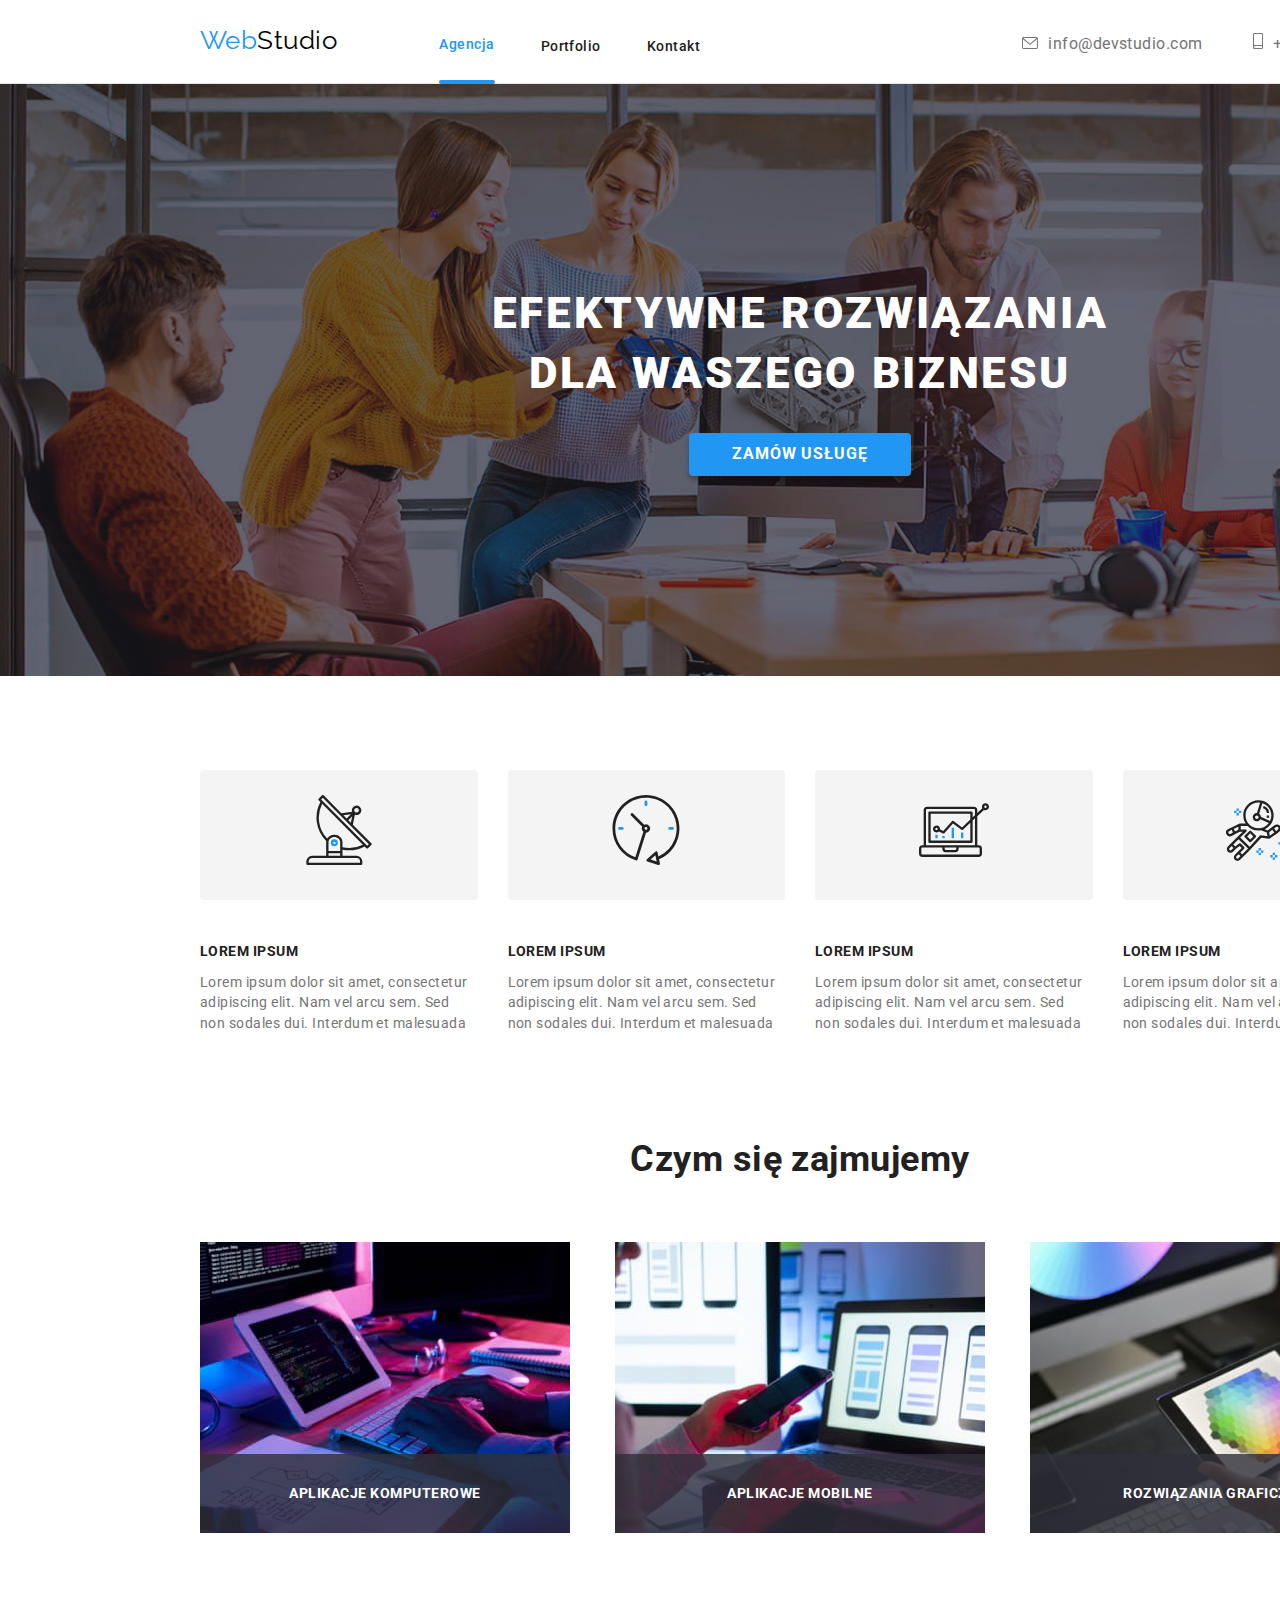
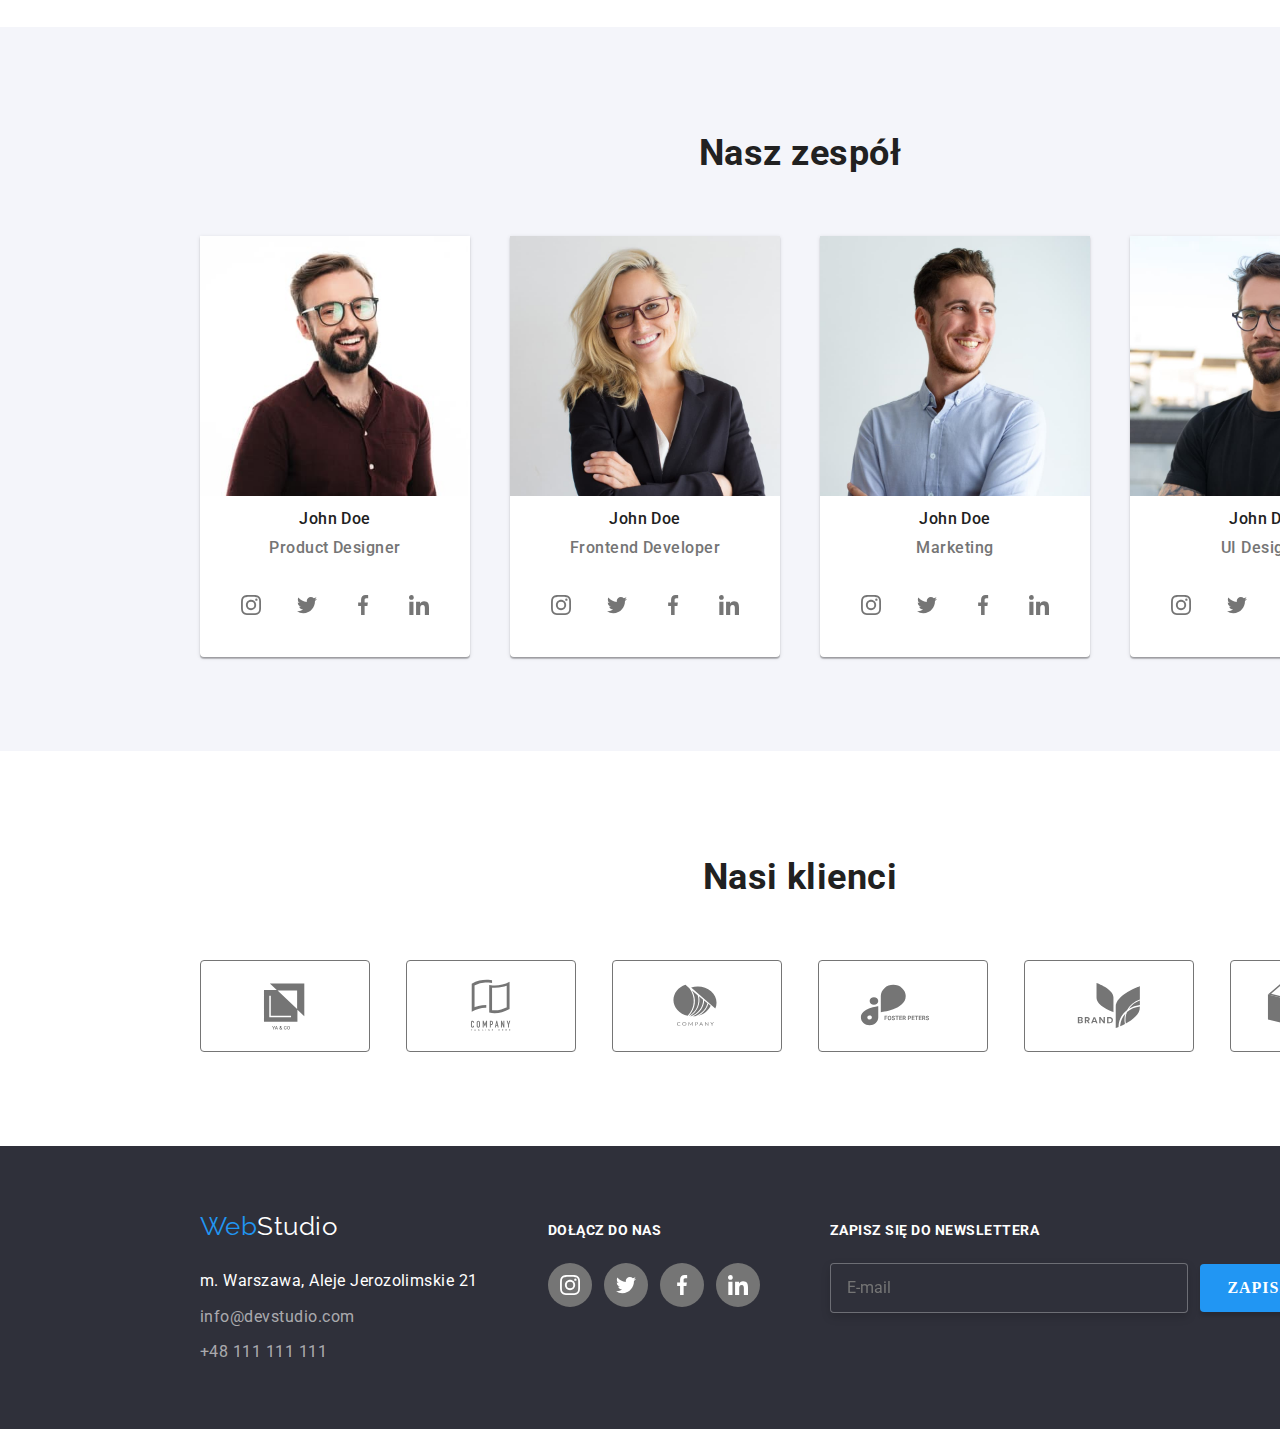
==== commit 8c91ac86: "Poprawa wg wskazowek mentora" ====
--- a/index.html
+++ b/index.html
@@ -502,8 +502,8 @@
                   </svg>
                 </span>
               </label>
-              <div class="button__position">
-                <button type="submit" class="button button__text">wyślij</button>
+              <div class="modal__button__position">
+                <button type="submit" class="modal__button modal__button__text">wyślij</button>
               </div>
             </form>
           </button>
--- a/css/main.min.css
+++ b/css/main.min.css
@@ -1 +1 @@
-.banner{text-align:center;background:var(--dark-color);background:url("../images/banner/banner.jpg") no-repeat 50% 50%/cover}.banner__gradient{background-color:var(--banner-background);padding:200px}.banner__gradient h1{font-weight:900;font-size:44px;line-height:1.36;letter-spacing:.06em;text-transform:uppercase;color:var(--white-color);width:617px;margin:0 auto}.banner__button{margin-top:30px;background:var(--blue-color);border:2px solid var(--blue-color);border-radius:4px;-webkit-box-shadow:0px 4px 4px rgba(0,0,0,.25);box-shadow:0px 4px 4px rgba(0,0,0,.25);padding:10px 41px;-webkit-transition:var(--transition);transition:var(--transition)}.banner__button:focus,.banner__button:hover{-webkit-transition:var(--transition);transition:var(--transition);-webkit-transform:scale(1.1);transform:scale(1.1)}.banner__button__text{text-align:center;text-transform:uppercase;color:var(--white-color);font-weight:700;letter-spacing:.06em}.card__person{background:var(--white-color)}.card__person p{font-weight:500;text-align:center;letter-spacing:.03em}.card__person--border{-webkit-box-shadow:0 1px 4px rgba(0,0,0,.12),0 1px 1px rgba(0,0,0,.14),0 2px 1px rgba(0,0,0,.2);box-shadow:0 1px 4px rgba(0,0,0,.12),0 1px 1px rgba(0,0,0,.14),0 2px 1px rgba(0,0,0,.2);border-bottom-left-radius:4px;border-bottom-right-radius:4px;padding-bottom:30px}.card__text--color{color:var(--gray-color)}.buttons__box{display:-webkit-box;display:-ms-flexbox;display:flex;-webkit-box-pack:center;-ms-flex-pack:center;justify-content:center;-webkit-box-align:center;-ms-flex-align:center;align-items:center;gap:16px;margin-bottom:34px}.button{background:var(--light-gray-color);border:var(--light-gray-color);border-radius:4px}.button:focus,.button:hover{background:var(--blue-color);color:var(--white-color);border:var(--blue-color);border-radius:4px;text-shadow:0px 4px 4px rgba(0,0,0,.25);-webkit-box-shadow:0 1px 1px rgba(0,0,0,.12),0 4px 4px rgba(0,0,0,.06),1px 4px 6px rgba(0,0,0,.16);box-shadow:0 1px 1px rgba(0,0,0,.12),0 4px 4px rgba(0,0,0,.06),1px 4px 6px rgba(0,0,0,.16);-webkit-transition:var(--transition);transition:var(--transition)}.button__text{font-weight:500;line-height:1.39;display:inline;text-align:center;padding:6px 22px}.section__portfolio__box{display:-webkit-box;display:-ms-flexbox;display:flex;-ms-flex-wrap:wrap;flex-wrap:wrap;-webkit-box-pack:justify;-ms-flex-pack:justify;justify-content:space-between;gap:30px}.card h3{position:relative;font-weight:700;font-size:18px;line-height:2;padding:20px 0px 4px 24px;background:var(--white-color);position:relative}.card h4{line-height:2.2;color:var(--gray-color);padding-left:24px;padding-bottom:20px;background:var(--white-color);position:relative}.card__item{position:relative;overflow:hidden}.card__item:hover{-webkit-box-shadow:0 1px 1px rgba(0,0,0,.12),0 4px 4px rgba(0,0,0,.06),1px 4px 6px rgba(0,0,0,.16);box-shadow:0 1px 1px rgba(0,0,0,.12),0 4px 4px rgba(0,0,0,.06),1px 4px 6px rgba(0,0,0,.16);cursor:pointer}.card--hidden{background-color:var(--blue-transparent-background);position:absolute;margin:0 auto;padding:60px 25px 50px 20px;-webkit-transition:var(--transition);transition:var(--transition);-webkit-transform:translateY(100%);transform:translateY(100%)}.card--hidden p{font-size:18px;line-height:1.55;padding-left:24px;color:var(--white-color)}.card__item:hover .card--hidden,.card__item:focus .card--hidden{-webkit-transform:translateY(0%);transform:translateY(0%)}.header__contacts__wrapper{display:-webkit-box;display:-ms-flexbox;display:flex;-webkit-box-pack:center;-ms-flex-pack:center;justify-content:center;-webkit-box-align:center;-ms-flex-align:center;align-items:center;gap:50px}.header__link--color{color:var(--gray-color)}.header__link--color:hover{color:var(--blue-color)}.header__icon-envelope{width:16px;height:12px;margin-right:10px}.header__icon-smartphone{width:10px;height:16px;margin-right:10px}.contact--underline{position:relative}.contact--underline::after{content:"";width:0;height:4px;position:absolute;top:36px;right:0;border-radius:2px;background:var(--blue-color);-webkit-transition:width .5s,right .5s;transition:width .5s,right .5s}.contact--underline:hover::after{width:100%;left:0}.footer__address--padding{padding-top:16px}.footer__link--color-white{color:var(--white-color);line-height:2.2}.footer__link--color-gray{color:var(--light-gray-text-color);line-height:2.2}.footer-wrapper{display:-webkit-box;display:-ms-flexbox;display:flex;-webkit-box-pack:justify;-ms-flex-pack:justify;justify-content:space-between;-webkit-box-align:first baseline;-ms-flex-align:first baseline;align-items:first baseline;padding:60px 200px 60px 200px}.footer--background{background:var(--dark-color)}.header-wrapper{display:-webkit-box;display:-ms-flexbox;display:flex;-webkit-box-align:first baseline;-ms-flex-align:first baseline;align-items:first baseline;-webkit-box-pack:justify;-ms-flex-pack:justify;justify-content:space-between;padding:20px 200px 20px 200px}.header--box{border-bottom:1px solid var(--line-main-color)}.social-icons__box{display:-webkit-box;display:-ms-flexbox;display:flex;-webkit-box-pack:center;-ms-flex-pack:center;justify-content:center;-webkit-box-align:center;-ms-flex-align:center;align-items:center;gap:12px}.social-icon__box--space{padding-top:20px}.social-icons__item{border-radius:50%;text-align:center;width:44px;height:44px;padding-top:12px;cursor:pointer}.social-icons__item:focus,.social-icons__item:hover{background-color:var(--blue-color);color:var(--white-color);-webkit-transition:var(--transition);transition:var(--transition)}.social-icons__icon{width:20px;height:20px}.card__social-icon__item{color:var(--gray-color)}.footer__title{font-size:14px;font-weight:700;text-transform:uppercase;color:var(--white-color)}.footer__social-icons__box{display:-webkit-box;display:-ms-flexbox;display:flex;-webkit-box-orient:vertical;-webkit-box-direction:normal;-ms-flex-direction:column;flex-direction:column;padding-bottom:40px}.footer__social-icons__item{background-color:var(--gray-color);color:var(--white-color)}.logo__link__text{font-family:"raleway",sans-serif;color:var(--blue-color);font-size:26px;line-height:1.6}.logo__link__text:hover .logo__text-white,.logo__link__text:hover .logo__text-black{color:var(--blue-color);-webkit-transition:var(--transition);transition:var(--transition)}.logo__text-black{color:var(--logo-black-color)}.logo__text-white{color:var(--white-color)}.logo--underline{position:relative}.logo--underline::after{content:"";width:0;height:4px;position:absolute;top:51px;border-radius:2px;right:0;background:var(--blue-color);-webkit-transition:width .5s,right .5s;transition:width .5s,right .5s}.logo--underline:hover::after{width:100%;left:0}.backdrop{position:fixed;left:0;top:0;width:100%;height:100%;background-color:rgba(0,0,0,.2);-webkit-transition-property:opacity,scale,visibility;transition-property:opacity,scale,visibility;-webkit-transition-duration:1s;transition-duration:1s}.is-hidden{scale:0;opacity:0;visibility:hidden;pointer-events:none}.modal{position:absolute;top:50%;left:50%;-webkit-transform:translate(-50%, -50%);transform:translate(-50%, -50%);width:528px;min-height:581px;background-color:var(--white-color)}.modal h2{font-size:20px;font-weight:700;text-align:center;color:var(--black-text-color)}.title__position{padding-bottom:2px;padding-top:2px;margin-top:40px;margin-bottom:12px}.close-button{position:absolute;right:8px;top:8px;background-color:var(--white-color);border:1px solid rgba(0,0,0,.1);border-radius:50%;width:30px;height:30px}.close-button svg{margin-top:4px;width:18px;height:18px}.form__column{display:-webkit-box;display:-ms-flexbox;display:flex;-webkit-box-orient:vertical;-webkit-box-direction:normal;-ms-flex-direction:column;flex-direction:column;-webkit-box-align:center;-ms-flex-align:center;align-items:center}.label{position:relative;width:448px}.label span{color:var(--gray-color)}.input__icon{position:absolute;left:10px;top:40px;height:18px;width:18px;fill:var(--gray-color)}textarea{width:448px;border:1px solid rgba(33,33,33,.2);border-radius:4px;height:120px;resize:none;padding-top:12px;padding-left:16px}textarea::-webkit-input-placeholder{font-size:12px;line-height:1.2;color:rgba(117,117,117,.5)}textarea::-moz-placeholder{font-size:12px;line-height:1.2;color:rgba(117,117,117,.5)}textarea:-ms-input-placeholder{font-size:12px;line-height:1.2;color:rgba(117,117,117,.5)}textarea::-ms-input-placeholder{font-size:12px;line-height:1.2;color:rgba(117,117,117,.5)}textarea::placeholder{font-size:12px;line-height:1.2;color:rgba(117,117,117,.5)}.checkbox{display:-webkit-box;display:-ms-flexbox;display:flex;-webkit-box-align:center;-ms-flex-align:center;align-items:center;-webkit-box-pack:start;-ms-flex-pack:start;justify-content:flex-start;margin-top:20px;margin-bottom:30px}.checkbox input{opacity:0;height:0;width:0}.checkmark{height:14px;width:14px;border:2px solid var(--gray-color);position:absolute;border-radius:2px}.checkbox__icon{height:15px;width:15px;visibility:hidden}.checkbox input:checked~.checkmark .checkbox__icon{background-color:var(--blue-color);border:2px solid var(--blue-color);border-radius:2px;visibility:visible;position:absolute;margin-top:-2px;margin-left:-2px}.checkbox__text{font-size:14px;color:var(--gray-color);padding-left:20px}.checkbox__link{color:var(--blue-color)}.checkbox__link:hover,.checkbox__link:focus{text-decoration:underline}.form__box{width:448px;border:1px solid rgba(33,33,33,.2);border-radius:4px;height:40px;position:relative;padding-left:40px;-webkit-box-sizing:border-box;box-sizing:border-box}.form__box:focus+.input__icon,.form__box:active+.input__icon,.form__textarea:focus,.form__textarea:active,.form__box:active,.form__box:focus{fill:var(--blue-color);border-color:var(--blue-color);outline:none;-webkit-transition:var(--transition);transition:var(--transition)}.button__position{display:-webkit-box;display:-ms-flexbox;display:flex;-webkit-box-pack:center;-ms-flex-pack:center;justify-content:center}.button{width:200px;height:50px;margin-bottom:40px;background:var(--blue-color);-webkit-box-shadow:0 4px 4px rgba(0,0,0,.15);box-shadow:0 4px 4px rgba(0,0,0,.15);border:none;border-radius:4px;-webkit-transition:var(--transition);transition:var(--transition)}.button:hover{-webkit-transform:scale(1.1);transform:scale(1.1)}.button__text{text-transform:uppercase;text-align:center;letter-spacing:.06em;font-family:Roboto serif;font-weight:700;font-size:16px;line-height:1.8;color:var(--white-color)}.nav-position{padding-right:220px}.nav{display:-webkit-box;display:-ms-flexbox;display:flex;-webkit-box-pack:justify;-ms-flex-pack:justify;justify-content:space-between;-webkit-box-align:center;-ms-flex-align:center;align-items:center;gap:46px}.nav__link__text{font-weight:500;font-size:14px;color:var(--black-text-color)}.nav__text--side-active{color:var(--blue-color)}.nav__text--side-active:after{display:block;content:"";position:relative;width:100%;height:4px;top:15px;border-radius:2px;background:var(--blue-color);-webkit-transition:var(--transition);transition:var(--transition)}.nav__text--underline{position:relative}.nav__text--underline::after{content:"";width:0;height:4px;position:absolute;top:33px;right:0;border-radius:2px;background:var(--blue-color);-webkit-transition:width .5s,right .5s;transition:width .5s,right .5s}.nav__text--underline:hover::after{width:100%;left:0}.our-strengths__icon{margin-bottom:30px;background-color:var(--light-gray-color);border-radius:4px;text-align:center;padding:25px 0px 25px 0px}.our-strengths__icon svg{width:70px;height:70px;cursor:auto}.our-strengths h5{font-weight:700;font-size:14px;text-transform:uppercase;line-height:3}.our-strengths p{font-size:14px;line-height:1.46;color:var(--gray-color)}.customers svg{width:106px;height:60px}.customers li{color:var(--gray-color);cursor:pointer}.customers li:hover,.customers li:focus{color:var(--blue-color);border:1px solid var(--blue-color);-webkit-transition:var(--transition);transition:var(--transition)}.customer__icon--border{-webkit-box-sizing:border-box;box-sizing:border-box;width:170px;height:92px;border:1px solid var(--gray-color);border-radius:4px;display:-webkit-box;display:-ms-flexbox;display:flex;-webkit-box-pack:center;-ms-flex-pack:center;justify-content:center;-webkit-box-align:center;-ms-flex-align:center;align-items:center}.our-job__background{position:absolute;color:var(--white-color);background-color:var(--grey-transparent-background);width:100%;bottom:0}.our-job__background p{text-transform:uppercase;font-size:14px;font-weight:700;text-align:center;padding:27px}.our-job__item{position:relative}.our-job__item img{float:left}.our-team__wrapper--background{background:var(--bg-team-white-color);width:1600px}.footer__newsletter__box{padding-bottom:40px;display:-webkit-box;display:-ms-flexbox;display:flex;-webkit-box-orient:vertical;-webkit-box-direction:normal;-ms-flex-direction:column;flex-direction:column;gap:20px}.footer__title{font-size:14px;font-weight:700;text-transform:uppercase;color:var(--white-color)}.newsletter__input{height:50px;width:358px;border:1px solid rgba(255,255,255,.3);border-radius:4px;background-color:var(--dark-color);-webkit-filter:drop-shadow(0 4px 4px rgba(0, 0, 0, 0.15));filter:drop-shadow(0 4px 4px rgba(0, 0, 0, 0.15));padding-left:16px;color:var(--white-color)}.newsletter__button{height:50px;width:200px;border:none;border-radius:4px;background-color:var(--blue-color);-webkit-box-shadow:0 4px 4px rgba(0,0,0,.15);box-shadow:0 4px 4px rgba(0,0,0,.15);cursor:pointer;display:-webkit-box;display:-ms-flexbox;display:flex;-webkit-box-pack:center;-ms-flex-pack:center;justify-content:center;-webkit-box-align:center;-ms-flex-align:center;align-items:center;gap:24px;-webkit-transition:var(--transition);transition:var(--transition)}.newsletter__button:hover{-webkit-transform:scale(1.1);transform:scale(1.1)}.newsletter__button__text{color:var(--white-color);font-family:Roboto serif;text-transform:uppercase;font-size:16px;font-weight:700;letter-spacing:.06em}.item__flex{display:-webkit-box;display:-ms-flexbox;display:flex;-webkit-box-pack:center;-ms-flex-pack:center;justify-content:center;-webkit-box-align:center;-ms-flex-align:center;align-items:center;gap:12px}.newsletter__icon-send{color:var(--white-color);height:24px;width:24px}*{margin:0;padding:0}a:hover,a:focus{color:var(--blue-color)}a:link{text-decoration:none;-webkit-transition:var(--transition);transition:var(--transition)}ul{list-style:none}address{font-style:normal}button{cursor:pointer}.page-wrapper{width:1600px;margin:0px auto}.sections__container{width:1200px;margin:0px auto}.section__flex{display:-webkit-box;display:-ms-flexbox;display:flex;-webkit-box-pack:justify;-ms-flex-pack:justify;justify-content:space-between;-webkit-box-align:baseline;-ms-flex-align:baseline;align-items:baseline;gap:30px}.section__space-top{padding-top:94px}.section__space-bottom{padding-bottom:94px}.icon{display:inline-block;stroke-width:0;stroke:currentColor;fill:currentColor}:root{--black-text-color: #212121;--white-color: #ffffff;--gray-color: #757575;--dark-color: #2f303a;--blue-color: #2196f3;--line-main-color: #e5e5e5;--light-gray-color: #f5f4f5;--logo-black-color: #000000;--bg-team-white-color: #f4f5fa;--light-gray-text-color: rgba(255, 255, 255, 0.6);--banner-background: rgba(47, 48, 58, 0.4);--grey-transparent-background: rgba(47, 48, 58, 0.8);--transition: transform 250ms var(--cubic-bezier), background-color 250ms var(--cubic-bezier), border-color 250ms var(--cubic-bezier), visibility 250ms var(--cubic-bezier);--cubic-bezier: cubic-bezier(0.4, 0, 0.2, 1);--blue-transparent-background: #2196f3e6}body{font-family:"roboto",sans-serif;font-weight:400;font-size:16px;background:var(--white-color);color:var(--black-text-color);line-height:1.8;letter-spacing:.03rem}h2{font-weight:700;font-size:36px;text-align:center;margin-bottom:50px}/*# sourceMappingURL=main.min.css.map */+*{margin:0;padding:0}a:hover,a:focus{color:var(--blue-color)}a:link{text-decoration:none;-webkit-transition:var(--transition);transition:var(--transition)}ul{list-style:none}address{font-style:normal}button{cursor:pointer}.page-wrapper{width:1600px;margin:0px auto}.sections__container{width:1200px;margin:0px auto}.section__flex{display:-webkit-box;display:-ms-flexbox;display:flex;-webkit-box-pack:justify;-ms-flex-pack:justify;justify-content:space-between;-webkit-box-align:baseline;-ms-flex-align:baseline;align-items:baseline;gap:30px}.section__space-top{padding-top:94px}.section__space-bottom{padding-bottom:94px}.icon{display:inline-block;stroke-width:0;stroke:currentColor;fill:currentColor}:root{--black-text-color: #212121;--white-color: #ffffff;--gray-color: #757575;--dark-color: #2f303a;--blue-color: #2196f3;--line-main-color: #e5e5e5;--light-gray-color: #f5f4f5;--logo-black-color: #000000;--bg-team-white-color: #f4f5fa;--light-gray-text-color: rgba(255, 255, 255, 0.6);--banner-background: rgba(47, 48, 58, 0.4);--grey-transparent-background: rgba(47, 48, 58, 0.8);--cubic-bezier: cubic-bezier(0.4, 0, 0.2, 1);--transition: transform 250ms var(--cubic-bezier), background-color 250ms var(--cubic-bezier), border-color 250ms var(--cubic-bezier), visibility 250ms var(--cubic-bezier);--blue-transparent-background: #2196f3e6}body{font-family:"roboto",sans-serif;font-size:16px;background:var(--white-color);color:var(--black-text-color);line-height:1.8;letter-spacing:.03rem}h2{font-weight:700;font-size:36px;text-align:center;margin-bottom:50px}.banner{text-align:center;background:var(--dark-color);background:url("../images/banner/banner.jpg") no-repeat 50% 50%/cover}.banner__gradient{background-color:var(--banner-background);padding:200px}.banner__gradient h1{font-weight:900;font-size:44px;line-height:1.36;letter-spacing:.06em;text-transform:uppercase;color:var(--white-color);width:617px;margin:0 auto}.banner__button{margin-top:30px;background:var(--blue-color);border:2px solid var(--blue-color);border-radius:4px;-webkit-box-shadow:0px 4px 4px rgba(0,0,0,.25);box-shadow:0px 4px 4px rgba(0,0,0,.25);padding:10px 41px;-webkit-transition:var(--transition);transition:var(--transition)}.banner__button:focus,.banner__button:hover{-webkit-transition:var(--transition);transition:var(--transition);-webkit-transform:scale(1.1);transform:scale(1.1)}.banner__button__text{text-align:center;text-transform:uppercase;color:var(--white-color);font-weight:700;letter-spacing:.06em}.header-wrapper{display:-webkit-box;display:-ms-flexbox;display:flex;-webkit-box-align:first baseline;-ms-flex-align:first baseline;align-items:first baseline;-webkit-box-pack:justify;-ms-flex-pack:justify;justify-content:space-between;padding:20px 200px 20px 200px}.header--box{border-bottom:1px solid var(--line-main-color)}.logo__link__text{font-family:"raleway",sans-serif;color:var(--blue-color);font-size:26px;line-height:1.6}.logo__link__text:hover .logo__text-white,.logo__link__text:hover .logo__text-black{color:var(--blue-color);-webkit-transition:var(--transition);transition:var(--transition)}.logo__text-black{color:var(--logo-black-color)}.logo__text-white{color:var(--white-color)}.logo--underline{position:relative}.logo--underline::after{content:"";width:0;height:4px;position:absolute;top:59px;border-radius:2px;right:0;background:var(--blue-color);-webkit-transition:width .5s,right .5s;transition:width .5s,right .5s}.logo--underline:hover::after{width:100%;left:0}.nav-position{padding-right:220px}.nav{display:-webkit-box;display:-ms-flexbox;display:flex;-webkit-box-pack:justify;-ms-flex-pack:justify;justify-content:space-between;-webkit-box-align:center;-ms-flex-align:center;align-items:center;gap:46px}.nav__link__text{font-weight:500;font-size:14px;color:var(--black-text-color)}.nav__text--side-active{color:var(--blue-color)}.nav__text--side-active:after{display:block;content:"";position:relative;width:100%;height:4px;top:20.9px;border-radius:2px;background:var(--blue-color);-webkit-transition:var(--transition);transition:var(--transition)}.nav__text--underline{position:relative}.nav__text--underline::after{content:"";width:0;height:4px;position:absolute;top:41.3px;right:0;border-radius:2px;background:var(--blue-color);-webkit-transition:width .5s,right .5s;transition:width .5s,right .5s}.nav__text--underline:hover::after{width:100%;left:0}.header__contacts__wrapper{display:-webkit-box;display:-ms-flexbox;display:flex;-webkit-box-pack:center;-ms-flex-pack:center;justify-content:center;-webkit-box-align:center;-ms-flex-align:center;align-items:center;gap:50px}.header__link--color{color:var(--gray-color)}.header__link--color:hover{color:var(--blue-color)}.header__icon-envelope{width:16px;height:12px;margin-right:10px}.header__icon-smartphone{width:10px;height:16px;margin-right:10px}.contact--underline{position:relative}.contact--underline::after{content:"";width:0;height:4px;position:absolute;top:49.7px;right:0;border-radius:2px;background:var(--blue-color);-webkit-transition:width .5s,right .5s;transition:width .5s,right .5s}.contact--underline:hover::after{width:100%;left:0}.footer__address--padding{padding-top:16px}.footer__link--color-white{color:var(--white-color);line-height:2.2}.footer__link--color-gray{color:var(--light-gray-text-color);line-height:2.2}.our-strengths__icon{margin-bottom:30px;background-color:var(--light-gray-color);border-radius:4px;text-align:center;padding:25px 0px 25px 0px}.our-strengths__icon svg{width:70px;height:70px;cursor:auto}.our-strengths h5{font-weight:700;font-size:14px;text-transform:uppercase;line-height:3}.our-strengths p{font-size:14px;line-height:1.46;color:var(--gray-color)}.our-job__background{position:absolute;color:var(--white-color);background-color:var(--grey-transparent-background);width:100%;bottom:0}.our-job__background p{text-transform:uppercase;font-size:14px;font-weight:700;text-align:center;padding:27px}.our-job__item{position:relative}.our-job__item img{float:left}.our-team__wrapper--background{background:var(--bg-team-white-color);width:1600px}.card__person{background:var(--white-color)}.card__person p{font-weight:500;text-align:center;letter-spacing:.03em}.card__person--border{-webkit-box-shadow:0 1px 4px rgba(0,0,0,.12),0 1px 1px rgba(0,0,0,.14),0 2px 1px rgba(0,0,0,.2);box-shadow:0 1px 4px rgba(0,0,0,.12),0 1px 1px rgba(0,0,0,.14),0 2px 1px rgba(0,0,0,.2);border-bottom-left-radius:4px;border-bottom-right-radius:4px;padding-bottom:30px}.card__text--color{color:var(--gray-color)}.social-icons__box{display:-webkit-box;display:-ms-flexbox;display:flex;-webkit-box-pack:center;-ms-flex-pack:center;justify-content:center;-webkit-box-align:center;-ms-flex-align:center;align-items:center;gap:12px}.social-icon__box--space{padding-top:20px}.social-icons__item{border-radius:50%;text-align:center;width:44px;height:44px;padding-top:12px;cursor:pointer}.social-icons__item:focus,.social-icons__item:hover{background-color:var(--blue-color);color:var(--white-color);-webkit-transition:var(--transition);transition:var(--transition)}.social-icons__icon{width:20px;height:20px}.card__social-icon__item{color:var(--gray-color)}.footer__title{font-size:14px;font-weight:700;text-transform:uppercase;color:var(--white-color)}.footer__social-icons__box{display:-webkit-box;display:-ms-flexbox;display:flex;-webkit-box-orient:vertical;-webkit-box-direction:normal;-ms-flex-direction:column;flex-direction:column;padding-bottom:40px}.footer__social-icons__item{background-color:var(--gray-color);color:var(--white-color)}.customers svg{width:106px;height:60px}.customers li{color:var(--gray-color);cursor:pointer}.customers li:hover,.customers li:focus{color:var(--blue-color);border:1px solid var(--blue-color);-webkit-transition:var(--transition);transition:var(--transition)}.customer__icon--border{-webkit-box-sizing:border-box;box-sizing:border-box;width:170px;height:92px;border:1px solid var(--gray-color);border-radius:4px;display:-webkit-box;display:-ms-flexbox;display:flex;-webkit-box-pack:center;-ms-flex-pack:center;justify-content:center;-webkit-box-align:center;-ms-flex-align:center;align-items:center}.btns__box{display:-webkit-box;display:-ms-flexbox;display:flex;-webkit-box-pack:center;-ms-flex-pack:center;justify-content:center;-webkit-box-align:center;-ms-flex-align:center;align-items:center;gap:16px;margin-bottom:34px}.btn{background:var(--light-gray-color);border:var(--light-gray-color);border-radius:4px}.btn:focus,.btn:hover{background:var(--blue-color);color:var(--white-color);border:var(--blue-color);border-radius:4px;text-shadow:0px 4px 4px rgba(0,0,0,.25);-webkit-box-shadow:0 1px 1px rgba(0,0,0,.12),0 4px 4px rgba(0,0,0,.06),1px 4px 6px rgba(0,0,0,.16);box-shadow:0 1px 1px rgba(0,0,0,.12),0 4px 4px rgba(0,0,0,.06),1px 4px 6px rgba(0,0,0,.16);-webkit-transition:var(--transition);transition:var(--transition)}.btn__text{font-weight:500;line-height:1.39;display:inline;text-align:center;padding:6px 22px}.section__portfolio__box{display:-webkit-box;display:-ms-flexbox;display:flex;-ms-flex-wrap:wrap;flex-wrap:wrap;-webkit-box-pack:justify;-ms-flex-pack:justify;justify-content:space-between;gap:30px}.card h3{position:relative;font-weight:700;font-size:18px;line-height:2;padding:20px 0px 4px 24px;background:var(--white-color);position:relative}.card h4{line-height:2.2;color:var(--gray-color);padding-left:24px;padding-bottom:20px;background:var(--white-color);position:relative}.card__item{position:relative;overflow:hidden}.card__item:hover{-webkit-box-shadow:0 1px 1px rgba(0,0,0,.12),0 4px 4px rgba(0,0,0,.06),1px 4px 6px rgba(0,0,0,.16);box-shadow:0 1px 1px rgba(0,0,0,.12),0 4px 4px rgba(0,0,0,.06),1px 4px 6px rgba(0,0,0,.16);cursor:pointer}.card--hidden{background-color:var(--blue-transparent-background);position:absolute;margin:0 auto;padding:60px 25px 50px 20px;-webkit-transition:var(--transition);transition:var(--transition);-webkit-transform:translateY(100%);transform:translateY(100%)}.card--hidden p{font-size:18px;line-height:1.55;padding-left:24px;color:var(--white-color)}.card__item:hover .card--hidden,.card__item:focus .card--hidden{-webkit-transform:translateY(0%);transform:translateY(0%)}.footer-wrapper{display:-webkit-box;display:-ms-flexbox;display:flex;-webkit-box-pack:justify;-ms-flex-pack:justify;justify-content:space-between;-webkit-box-align:first baseline;-ms-flex-align:first baseline;align-items:first baseline;padding:60px 200px 60px 200px}.footer--background{background:var(--dark-color)}.footer__newsletter__box{padding-bottom:40px;display:-webkit-box;display:-ms-flexbox;display:flex;-webkit-box-orient:vertical;-webkit-box-direction:normal;-ms-flex-direction:column;flex-direction:column;gap:20px}.footer__title{font-size:14px;font-weight:700;text-transform:uppercase;color:var(--white-color)}.newsletter__input{width:358px;line-height:3;border:1px solid rgba(255,255,255,.3);border-radius:4px;background-color:var(--dark-color);-webkit-filter:drop-shadow(0 4px 4px rgba(0, 0, 0, 0.15));filter:drop-shadow(0 4px 4px rgba(0, 0, 0, 0.15));padding-left:16px;color:var(--white-color)}.newsletter__button{line-height:3;width:200px;border:none;border-radius:4px;background-color:var(--blue-color);-webkit-box-shadow:0 4px 4px rgba(0,0,0,.15);box-shadow:0 4px 4px rgba(0,0,0,.15);cursor:pointer;display:-webkit-box;display:-ms-flexbox;display:flex;-webkit-box-pack:center;-ms-flex-pack:center;justify-content:center;-webkit-box-align:center;-ms-flex-align:center;align-items:center;gap:24px;-webkit-transition:var(--transition);transition:var(--transition)}.newsletter__button:hover{-webkit-transform:scale(1.1);transform:scale(1.1)}.newsletter__button__text{color:var(--white-color);font-family:Roboto serif;text-transform:uppercase;font-size:16px;font-weight:700;letter-spacing:.06em}.item__flex{display:-webkit-box;display:-ms-flexbox;display:flex;-webkit-box-pack:center;-ms-flex-pack:center;justify-content:center;-webkit-box-align:center;-ms-flex-align:center;align-items:center;gap:12px}.newsletter__icon-send{color:var(--white-color);height:24px;width:24px}.backdrop{position:fixed;left:0;top:0;width:100%;height:100%;background-color:rgba(0,0,0,.2);-webkit-transition-property:opacity,scale,visibility;transition-property:opacity,scale,visibility;-webkit-transition-duration:1s;transition-duration:1s}.is-hidden{scale:0;opacity:0;visibility:hidden;pointer-events:none}.modal{position:absolute;top:50%;left:50%;-webkit-transform:translate(-50%, -50%);transform:translate(-50%, -50%);width:528px;height:auto;background-color:var(--white-color)}.modal h2{font-size:20px;font-weight:700;text-align:center;color:var(--black-text-color)}.title__position{padding-bottom:2px;padding-top:2px;margin-top:40px;margin-bottom:12px}.close-button{position:absolute;right:8px;top:8px;background-color:var(--white-color);border:1px solid rgba(0,0,0,.1);border-radius:50%;width:30px;height:30px}.close-button svg{margin-top:4px;width:18px;height:18px}.form__column{display:-webkit-box;display:-ms-flexbox;display:flex;-webkit-box-orient:vertical;-webkit-box-direction:normal;-ms-flex-direction:column;flex-direction:column;-webkit-box-align:center;-ms-flex-align:center;align-items:center}.label{position:relative;width:448px}.label span{color:var(--gray-color)}.input__icon{position:absolute;left:10px;top:40px;height:18px;width:18px;fill:var(--gray-color)}textarea{width:448px;height:auto;border:1px solid rgba(33,33,33,.2);border-radius:4px;resize:none;padding-top:12px;padding-left:16px}textarea::-webkit-input-placeholder{font-size:12px;line-height:1.2;color:rgba(117,117,117,.5)}textarea::-moz-placeholder{font-size:12px;line-height:1.2;color:rgba(117,117,117,.5)}textarea:-ms-input-placeholder{font-size:12px;line-height:1.2;color:rgba(117,117,117,.5)}textarea::-ms-input-placeholder{font-size:12px;line-height:1.2;color:rgba(117,117,117,.5)}textarea::placeholder{font-size:12px;line-height:1.2;color:rgba(117,117,117,.5)}.checkbox{display:-webkit-box;display:-ms-flexbox;display:flex;-webkit-box-align:center;-ms-flex-align:center;align-items:center;-webkit-box-pack:start;-ms-flex-pack:start;justify-content:flex-start;margin-top:20px;margin-bottom:30px}.checkbox input{opacity:0;height:0;width:0}.checkmark{height:14px;width:14px;border:2px solid var(--gray-color);position:absolute;border-radius:2px}.checkbox__icon{height:15px;width:15px;visibility:hidden}.checkbox input:checked~.checkmark .checkbox__icon{background-color:var(--blue-color);border:2px solid var(--blue-color);border-radius:2px;visibility:visible;position:absolute;margin-top:-2px;margin-left:-2px}.checkbox__text{font-size:14px;color:var(--gray-color);padding-left:20px}.checkbox__link{color:var(--blue-color)}.checkbox__link:hover,.checkbox__link:focus{text-decoration:underline}.form__box{width:448px;border:1px solid rgba(33,33,33,.2);border-radius:4px;position:relative;padding-left:40px;-webkit-box-sizing:border-box;box-sizing:border-box;line-height:2.5}.form__box:focus+.input__icon,.form__box:active+.input__icon,.form__textarea:focus,.form__textarea:active,.form__box:active,.form__box:focus{fill:var(--blue-color);-webkit-transition:var(--transition);transition:var(--transition);border-color:var(--blue-color);outline:none}.modal__button__position{display:-webkit-box;display:-ms-flexbox;display:flex;-webkit-box-pack:center;-ms-flex-pack:center;justify-content:center}.modal__button{padding:10px 76px;margin-bottom:40px;background:var(--blue-color);-webkit-box-shadow:0 4px 4px rgba(0,0,0,.15);box-shadow:0 4px 4px rgba(0,0,0,.15);border:none;border-radius:4px;-webkit-transition:var(--transition);transition:var(--transition)}.modal__button:hover{-webkit-transform:scale(1.1);transform:scale(1.1)}.modal__button__text{text-transform:uppercase;text-align:center;letter-spacing:.06em;font-family:Roboto serif;font-weight:700;font-size:16px;line-height:1.8;color:var(--white-color)}/*# sourceMappingURL=main.min.css.map */